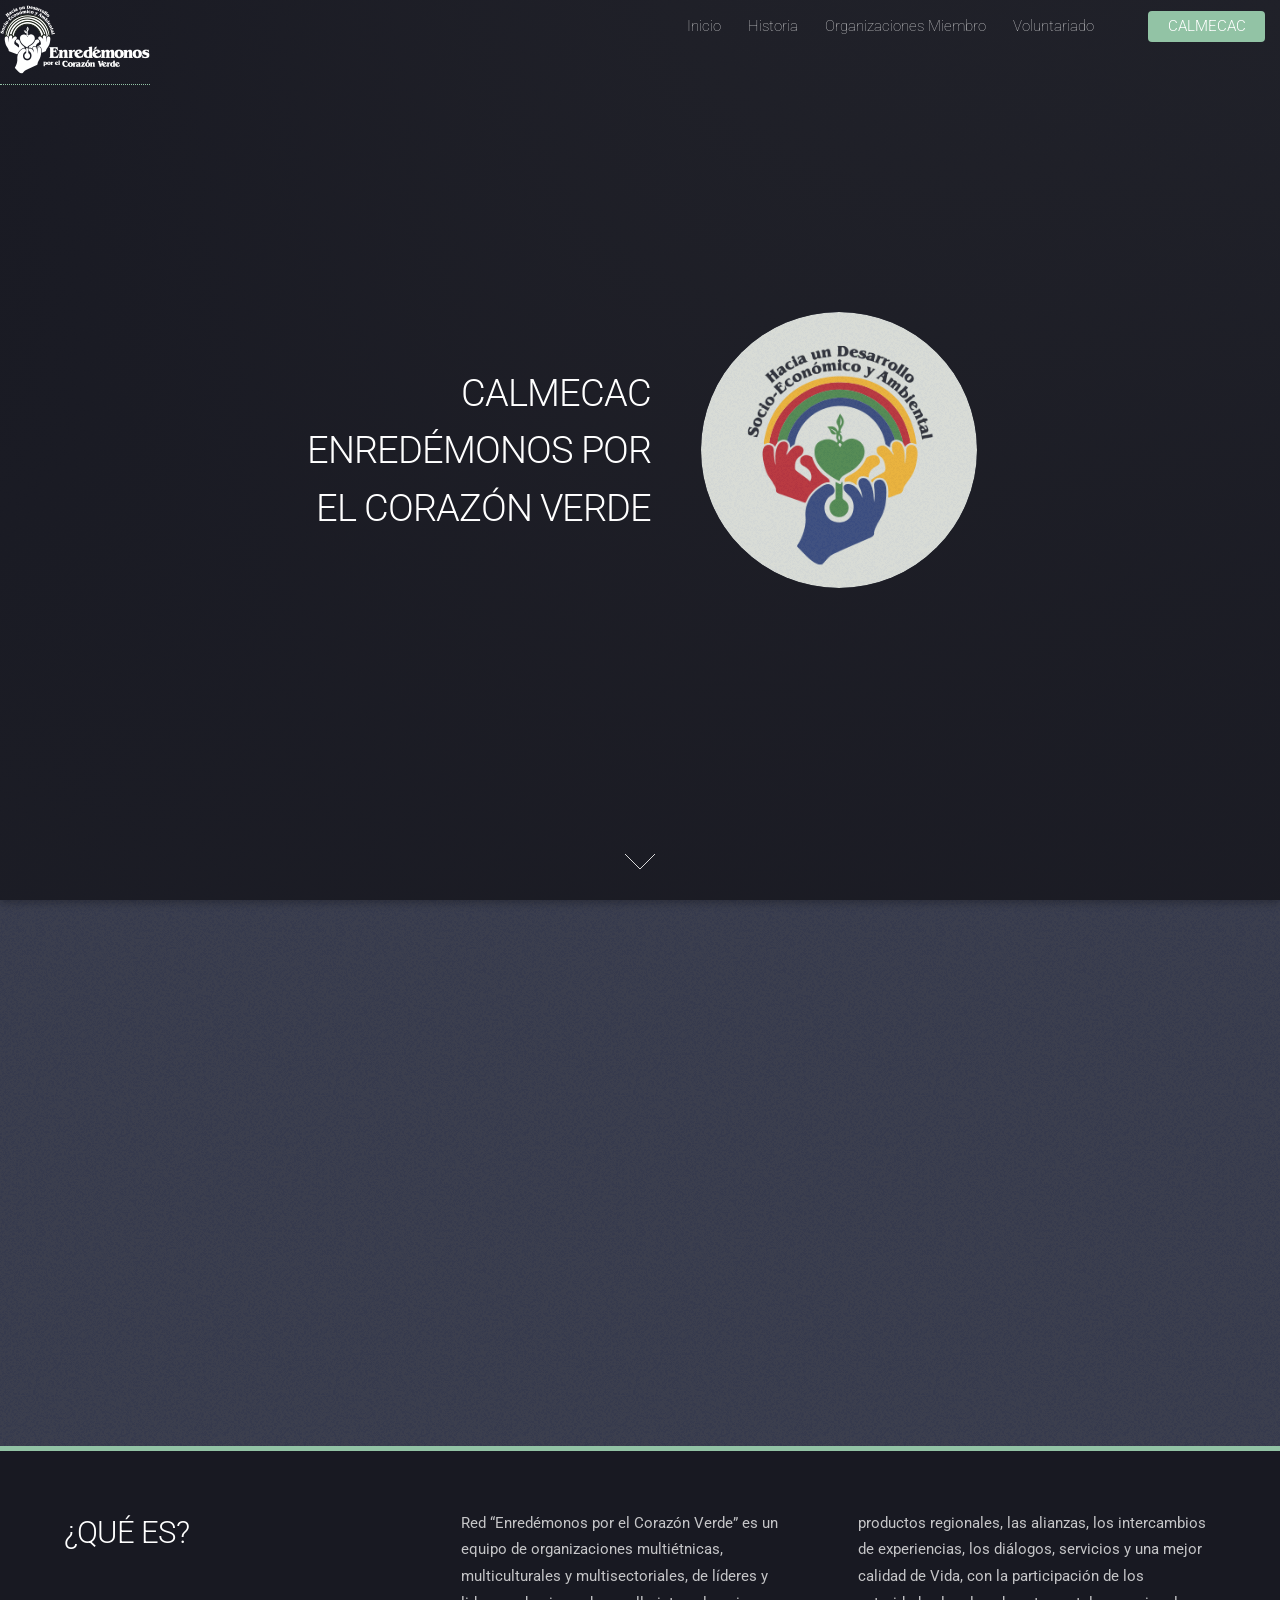
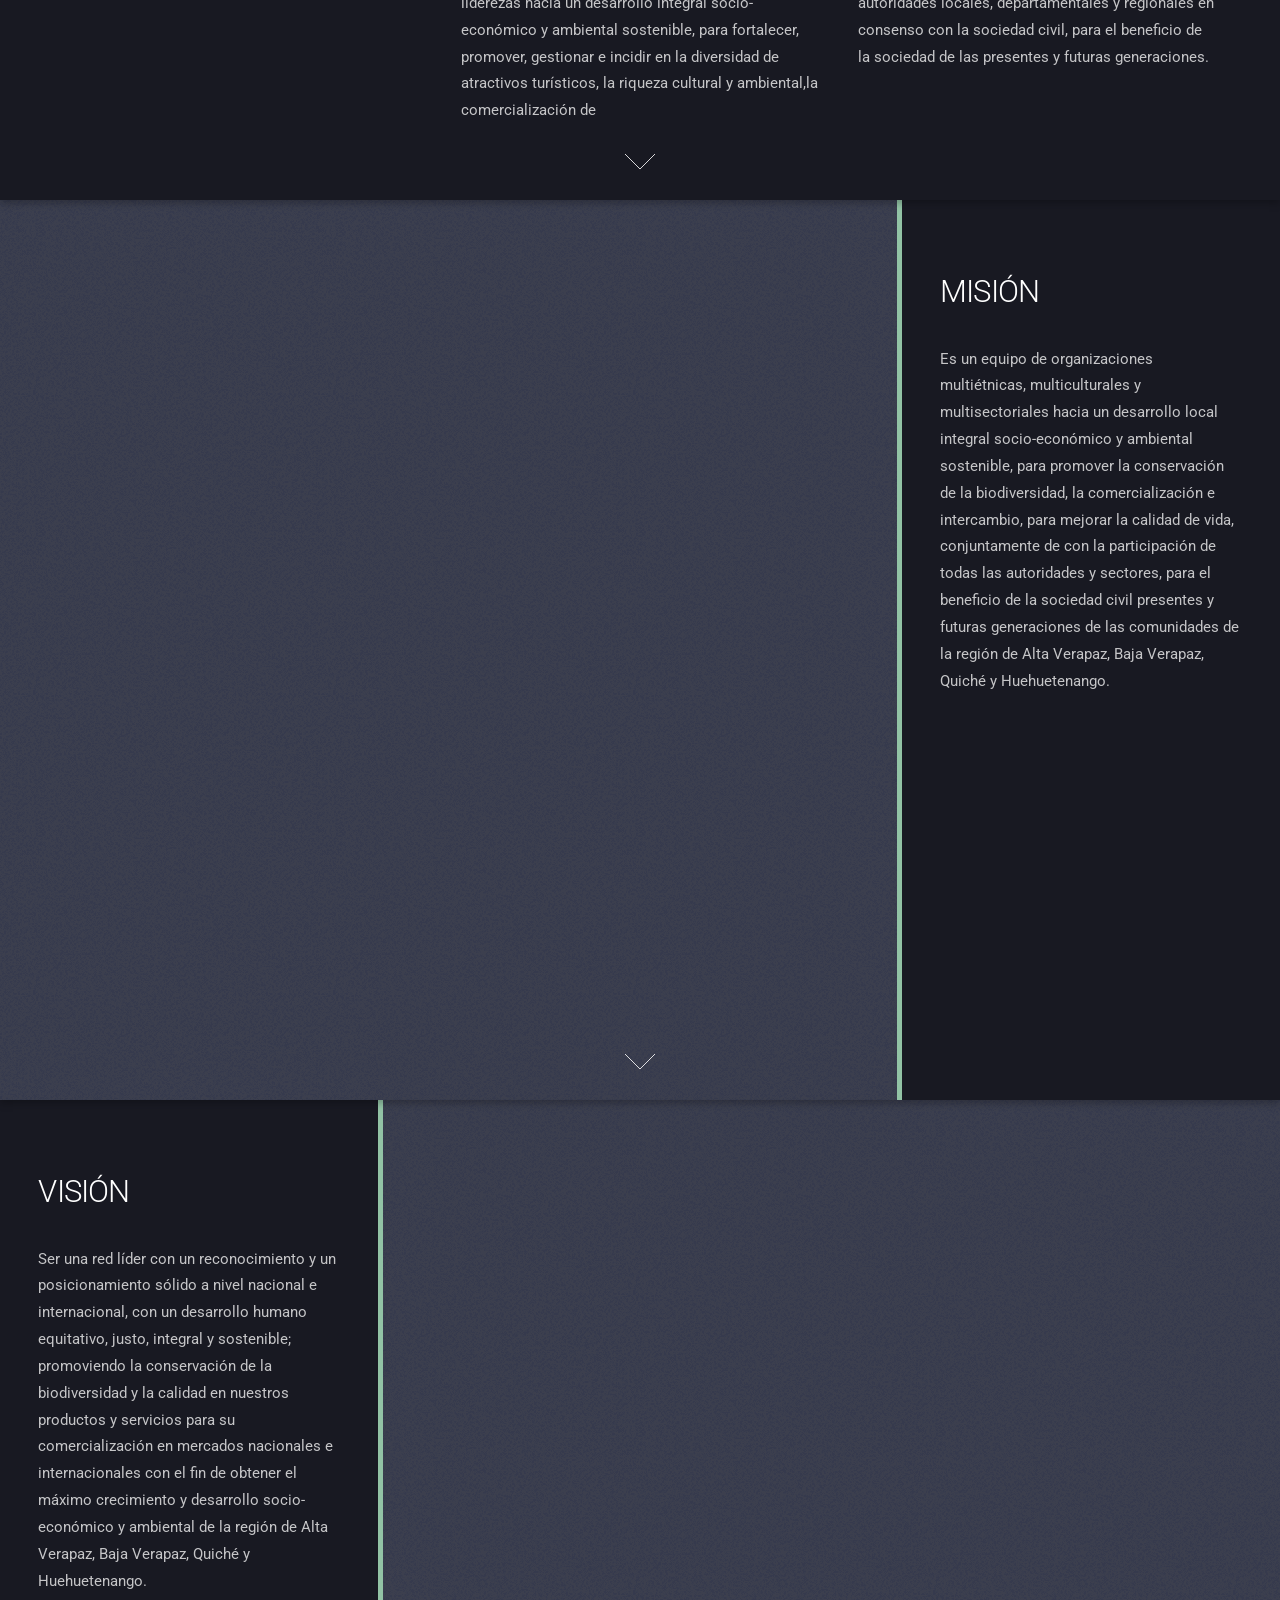
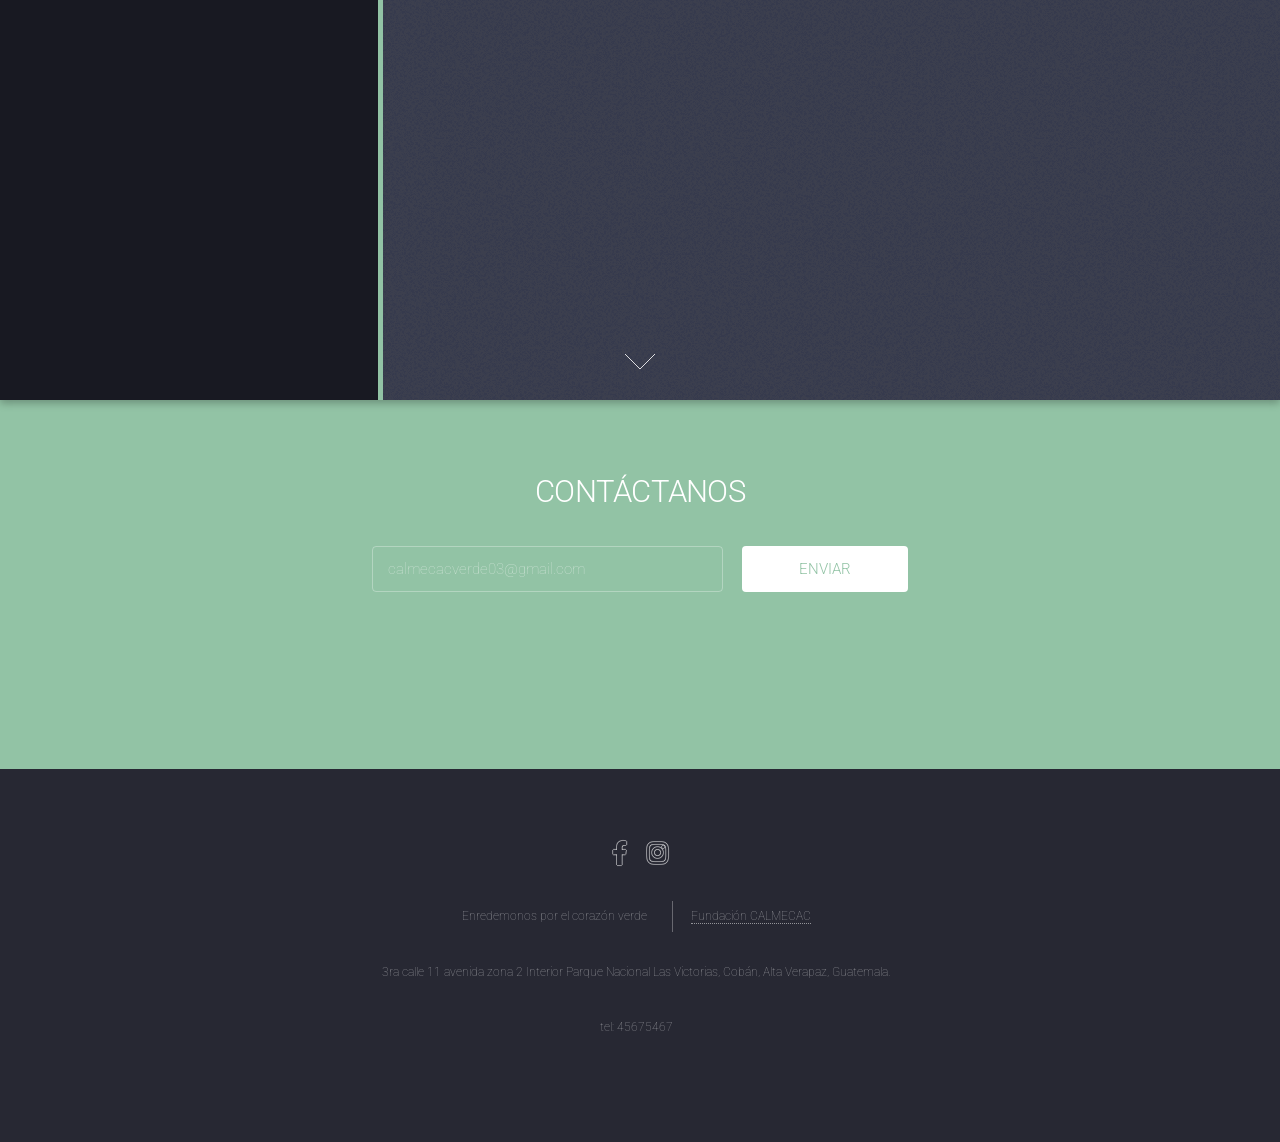
==== index.html @ 94f73d72 "Update index.html" ====
<!DOCTYPE HTML>
<!--
	Landed by HTML5 UP
	html5up.net | @ajlkn
	Free for personal and commercial use under the CCA 3.0 license (html5up.net/license)
-->
<html>
	<head>
		<title>CALMECAC corazón verde</title>
		<link rel="icon" href="images/icono.ico" type="image/x-icon">
		
		<meta charset="utf-8" />
		<meta name="viewport" content="width=device-width, initial-scale=1, user-scalable=no" />
		<link rel="stylesheet" href="assets/css/main.css" />
		<noscript><link rel="stylesheet" href="assets/css/noscript.css" /></noscript>
	</head>
	<body class="is-preload landing">
		<div id="page-wrapper">
			

			<!-- Header -->
				<header id="header">
					
					
					<a href="index.html"><img src="images/logb.png" alt="logo" /></a>
					
					<nav id="nav">
						<ul>
							<li><a href="index.html">Inicio</a></li>
									<li><a href="left-sidebar.html">Historia</a></li>
									<li><a href="no-sidebar.html">Organizaciones Miembro</a></li>
									<li><a href="right-sidebar.html">Voluntariado</a></li>
									
							<li><a href="elements.html"></a></li>
							<li><a href="https://www.fundacioncalmecac.org/" class="button primary">CALMECAC</a></li>
						</ul>
					</nav>
				</header>

			<!-- Banner -->
				<section id="banner">
					<div class="content">
						<header>
							<h2>CALMECAC</h2>
							<h2>ENREDÉMONOS POR <br />
							EL CORAZÓN VERDE </h2>
						</header>
						<span class="image"><img src="images/loguito.png" alt="" /></span>
					</div>
					<a href="#one" class="goto-next scrolly">Next</a>
				
					
					
				</section>

			<!-- One -->
				<section id="one" class="spotlight style1 bottom">
					<span class="image fit main"><img src="images/animacion 1.gif" alt="" /></span>
					<div class="content">
						<div class="container">
							<div class="row">
								<div class="col-4 col-12-medium">
									<header>
										<h2>¿QUÉ ES?</h2>
								
									</header>
								</div>
								<div class="col-4 col-12-medium">
									<p>Red “Enredémonos por el Corazón Verde” es un equipo de organizaciones multiétnicas, multiculturales y multisectoriales, de líderes y liderezas hacia un desarrollo integral socio- económico y ambiental sostenible, para fortalecer, promover, gestionar e incidir en la diversidad de atractivos turísticos, la riqueza cultural y ambiental,la comercialización de </p>
								</div>
								<div class="col-4 col-12-medium">
									<p>productos regionales, las alianzas, los intercambios de experiencias, los diálogos, servicios y una mejor calidad de Vida, con la participación de los autoridades locales, departamentales y regionales en consenso con la sociedad civil, para el beneficio de la sociedad de las presentes y futuras generaciones.</p>
								</div>
							</div>
						</div>
					</div>
					<a href="#two" class="goto-next scrolly">Next</a>
				</section>

			<!-- Two -->
				<section id="two" class="spotlight style2 right">
					<span class="image fit main"><img src="images/animacion 2.gif" alt="" /></span>
					<div class="content">
						<header>
							<h2>MISIÓN</h2>
							
						</header>
						<p>Es un equipo de organizaciones multiétnicas, multiculturales y multisectoriales hacia un desarrollo local integral socio-económico y ambiental sostenible, para promover la conservación de la biodiversidad, la comercialización e intercambio, para mejorar la calidad de vida, conjuntamente de con la participación de todas las autoridades y sectores, para el beneficio de la sociedad civil presentes y futuras generaciones de las comunidades de la región de Alta Verapaz, Baja Verapaz, Quiché y Huehuetenango.</p>
						<ul class="actions">
							
						</ul>
					</div>
					<a href="#three" class="goto-next scrolly">Next</a>
				</section>

			<!-- Three -->
				<section id="three" class="spotlight style3 left">
					<span class="image fit main bottom"><img src="images/animacion 3.gif" alt="" /></span>
					<div class="content">
						<header>
							<h2>VISIÓN</h2>
							
						</header>
						<p>Ser una red líder con un reconocimiento y un posicionamiento sólido a nivel nacional e internacional, con un desarrollo humano equitativo, justo, integral y sostenible; promoviendo la conservación de la biodiversidad y la calidad en nuestros productos y servicios para su comercialización en mercados nacionales e internacionales con el fin de obtener el máximo crecimiento y desarrollo socio-económico y ambiental de la región de Alta Verapaz, Baja Verapaz, Quiché y Huehuetenango.</p>
						<ul class="actions">
							
						</ul>
						
					</div>
					<a href="#five" class="goto-next scrolly">Next</a>
				</section>

			<!-- Four -->
				

			<!-- Five -->
			
				<section id="five" class="wrapper style2 special fade">
					<div class="container">
						<header>
							<h2>CONTÁCTANOS</h2>
							
						</header>
						<form method="post" action="https://formspree.io/f/mblglnel" class="cta">
							<div class="row gtr-uniform gtr-50">
								<div class="col-8 col-12-xsmall"><input type="email" name="email" id="email" placeholder="calmecacverde03@gmail.com" /></div>
								<div class="col-4 col-12-xsmall"><input type="submit" value="ENVIAR" class="fit primary" /></div>
								<input type="hidden" name="_next" value="2025-tesis.github.io/com/index.html">
								<input type="hidden" name="_captcha" value="false">
							</div>
						</form>
						<a href="index.html"><img id="planta" src="images/planta.png" alt="planta">
					</div>
				</section>

			<!-- Footer -->
				<footer id="footer">
					<ul class="icons">
						
						<li><a href="https://www.facebook.com/fundacion.calmecac" class="icon brands alt fa-facebook-f"><span class="label">Facebook</span></a></li>
						
						<li><a href="https://www.instagram.com/fundacioncalmecac/" class="icon brands alt fa-instagram"><span class="label">Instagram</span></a></li>
						<ul class="copyright">
						<li>Enredemonos por el corazón verde</li><li> <a href="https://www.fundacioncalmecac.org/">Fundación CALMECAC</a></li>
						</ul>
					<ul class="copyright">
						<li>3ra calle 11 avenida zona 2 Interior Parque Nacional Las Victorias, Cobán, Alta Verapaz, Guatemala.</li>
					</ul>
		
	        	                 <ul class="copyright">
						<li>tel: 45675467</a></li>
					</ul>
				
				</footer>

		</div>

		<!-- Scripts -->
			<script src="assets/js/jquery.min.js"></script>
			<script src="assets/js/jquery.scrolly.min.js"></script>
			<script src="assets/js/jquery.dropotron.min.js"></script>
			<script src="assets/js/jquery.scrollex.min.js"></script>
			<script src="assets/js/browser.min.js"></script>
			<script src="assets/js/breakpoints.min.js"></script>
			<script src="assets/js/util.js"></script>
			<script src="assets/js/main.js"></script>

	</body>
</html>
---- assets/css/main.css ----
@import url("fontawesome-all.min.css");
@import url("https://fonts.googleapis.com/css?family=Roboto:100,300,100italic,300italic");

/*
	Landed by HTML5 UP
	html5up.net | @ajlkn
	Free for personal and commercial use under the CCA 3.0 license (html5up.net/license)
*/

html, body, div, span, applet, object,
iframe, h1, h2, h3, h4, h5, h6, p, blockquote,
pre, a, abbr, acronym, address, big, cite,
code, del, dfn, em, img, ins, kbd, q, s, samp,
small, strike, strong, sub, sup, tt, var, b,
u, i, center, dl, dt, dd, ol, ul, li, fieldset,
form, label, legend, table, caption, tbody,
tfoot, thead, tr, th, td, article, aside,
canvas, details, embed, figure, figcaption,
footer, header, hgroup, menu, nav, output, ruby,
section, summary, time, mark, audio, video {
	margin: 0;
	padding: 0;
	border: 0;
	font-size: 100%;
	font: inherit;
	vertical-align: baseline;}

article, aside, details, figcaption, figure,
footer, header, hgroup, menu, nav, section {
	display: block;}

body {
	line-height: 1;
}

ol, ul {
	list-style: none;
}

blockquote, q {
	quotes: none;
}

	blockquote:before, blockquote:after, q:before, q:after {
		content: '';
		content: none;
	}

#planta{
	width: 100px;
	margin-left: 1200px;
	
}


#planta:hover {filter: opacity(.5);
}

.logo {
  margin-left: 20vw;  
}


table {
	border-collapse: collapse;
	border-spacing: 0;
}

body {
	-webkit-text-size-adjust: none;
}

mark {
	background-color: transparent;
	color: inherit;
}

input::-moz-focus-inner {
	border: 0;
	padding: 0;
}

input, select, textarea {
	-moz-appearance: none;
	-webkit-appearance: none;
	-ms-appearance: none;
	appearance: none;
}

/* Basic */

	html {
		box-sizing: border-box;
	}

	*, *:before, *:after {
		box-sizing: inherit;
	}

	html, body {
		background: #1c1d26;
	}

	body.is-preload *, body.is-preload *:before, body.is-preload *:after {
		-moz-animation: none !important;
		-webkit-animation: none !important;
		-ms-animation: none !important;
		animation: none !important;
		-moz-transition: none !important;
		-webkit-transition: none !important;
		-ms-transition: none !important;
		transition: none !important;
	}

	body, input, select, textarea {
		color: rgba(255, 255, 255, 0.75);
		font-family: "Roboto", Helvetica, sans-serif;
		font-size: 15pt;
		font-weight: 100;
		line-height: 1.75em;
	}

	a {
		-moz-transition: border-color 0.2s ease-in-out, color 0.2s ease-in-out;
		-webkit-transition: border-color 0.2s ease-in-out, color 0.2s ease-in-out;
		-ms-transition: border-color 0.2s ease-in-out, color 0.2s ease-in-out;
		transition: border-color 0.2s ease-in-out, color 0.2s ease-in-out;
		border-bottom: dotted 1px;
		color: #92C3A5;
		text-decoration: none;
	}

		a:hover {
			color: #92C3A5 !important;
			border-bottom-color: transparent;
		}

	strong, b {
		color: #ffffff;
		font-weight: 300;
	}

	em, i {
		font-style: italic;
	}

	p {
		margin: 0 0 2em 0;
	}


	h1, h2, h3, h4, h5, h6 {
		color: #ffffff;
		font-weight: 300;
		line-height: 1em;
		margin: 0 0 1em 0;
	}

		h1 a, h2 a, h3 a, h4 a, h5 a, h6 a {
			color: inherit;
			border: 0;
		}

	h2 {
		font-size: 2em;
		line-height: 1.5em;
		letter-spacing: -0.025em;
	}

	h3 {
		font-size: 1.35em;
		line-height: 1.5em;
	}

	h4 {
		font-size: 1.1em;
		line-height: 1.5em;
	}

	h5 {
		font-size: 0.9em;
		line-height: 1.5em;
	}

	h6 {
		font-size: 0.7em;
		line-height: 1.5em;
	}

	sub {
		font-size: 0.8em;
		position: relative;
		top: 0.5em;
	}

        p1 {
		color: #92C3A5;
		font-weight: normal;
	}

       p {
	        font-weight: normal;
	}

	sup {
		font-size: 0.8em;
		position: relative;
		top: -0.5em;
	}

	hr {
		border: 0;
		border-bottom: solid 1px rgba(255, 255, 255, 0.3);
		margin: 3em 0;
	}

		hr.major {
			margin: 4em 0;
		}

	blockquote {
		border-left: solid 4px rgba(255, 255, 255, 0.3);
		font-style: italic;
		margin: 0 0 2em 0;
		padding: 0.5em 0 0.5em 2em;
	}

	code {
		background: rgba(255, 255, 255, 0.075);
		border-radius: 4px;
		font-family: "Courier New", monospace;
		font-size: 0.9em;
		margin: 0 0.25em;
		padding: 0.25em 0.65em;
	}

	pre {
		-webkit-overflow-scrolling: touch;
		font-family: "Courier New", monospace;
		font-size: 0.9em;
		margin: 0 0 2em 0;
	}

		pre code {
			display: block;
			line-height: 1.75em;
			padding: 1em 1.5em;
			overflow-x: auto;
		}

	.align-left {
		text-align: left;
	}

	.align-center {
		text-align: center;
	}

	.align-right {
		text-align: right;
	}

/* Loader */

	@-moz-keyframes spinner-show {
		0% {
			opacity: 0;
		}

		100% {
			opacity: 1;
		}
	}

	@-webkit-keyframes spinner-show {
		0% {
			opacity: 0;
		}

		100% {
			opacity: 1;
		}
	}

	@-ms-keyframes spinner-show {
		0% {
			opacity: 0;
		}

		100% {
			opacity: 1;
		}
	}

	@keyframes spinner-show {
		0% {
			opacity: 0;
		}

		100% {
			opacity: 1;
		}
	}

	@-moz-keyframes spinner-hide {
		0% {
			color: rgba(255, 255, 255, 0.15);
			z-index: 100001;
			-moz-transform: scale(1) rotate(0deg);
			-webkit-transform: scale(1) rotate(0deg);
			-ms-transform: scale(1) rotate(0deg);
			transform: scale(1) rotate(0deg);
		}

		99% {
			color: #1c1d26;
			z-index: 100001;
			-moz-transform: scale(0.5) rotate(360deg);
			-webkit-transform: scale(0.5) rotate(360deg);
			-ms-transform: scale(0.5) rotate(360deg);
			transform: scale(0.5) rotate(360deg);
		}

		100% {
			color: #1c1d26;
			z-index: -1;
			-moz-transform: scale(0.5) rotate(360deg);
			-webkit-transform: scale(0.5) rotate(360deg);
			-ms-transform: scale(0.5) rotate(360deg);
			transform: scale(0.5) rotate(360deg);
		}
	}

	@-webkit-keyframes spinner-hide {
		0% {
			color: rgba(255, 255, 255, 0.15);
			z-index: 100001;
			-moz-transform: scale(1) rotate(0deg);
			-webkit-transform: scale(1) rotate(0deg);
			-ms-transform: scale(1) rotate(0deg);
			transform: scale(1) rotate(0deg);
		}

		99% {
			color: #1c1d26;
			z-index: 100001;
			-moz-transform: scale(0.5) rotate(360deg);
			-webkit-transform: scale(0.5) rotate(360deg);
			-ms-transform: scale(0.5) rotate(360deg);
			transform: scale(0.5) rotate(360deg);
		}

		100% {
			color: #1c1d26;
			z-index: -1;
			-moz-transform: scale(0.5) rotate(360deg);
			-webkit-transform: scale(0.5) rotate(360deg);
			-ms-transform: scale(0.5) rotate(360deg);
			transform: scale(0.5) rotate(360deg);
		}
	}

	@-ms-keyframes spinner-hide {
		0% {
			color: rgba(255, 255, 255, 0.15);
			z-index: 100001;
			-moz-transform: scale(1) rotate(0deg);
			-webkit-transform: scale(1) rotate(0deg);
			-ms-transform: scale(1) rotate(0deg);
			transform: scale(1) rotate(0deg);
		}

		99% {
			color: #1c1d26;
			z-index: 100001;
			-moz-transform: scale(0.5) rotate(360deg);
			-webkit-transform: scale(0.5) rotate(360deg);
			-ms-transform: scale(0.5) rotate(360deg);
			transform: scale(0.5) rotate(360deg);
		}

		100% {
			color: #1c1d26;
			z-index: -1;
			-moz-transform: scale(0.5) rotate(360deg);
			-webkit-transform: scale(0.5) rotate(360deg);
			-ms-transform: scale(0.5) rotate(360deg);
			transform: scale(0.5) rotate(360deg);
		}
	}

	@keyframes spinner-hide {
		0% {
			color: rgba(255, 255, 255, 0.15);
			z-index: 100001;
			-moz-transform: scale(1) rotate(0deg);
			-webkit-transform: scale(1) rotate(0deg);
			-ms-transform: scale(1) rotate(0deg);
			transform: scale(1) rotate(0deg);
		}

		99% {
			color: #1c1d26;
			z-index: 100001;
			-moz-transform: scale(0.5) rotate(360deg);
			-webkit-transform: scale(0.5) rotate(360deg);
			-ms-transform: scale(0.5) rotate(360deg);
			transform: scale(0.5) rotate(360deg);
		}

		100% {
			color: #1c1d26;
			z-index: -1;
			-moz-transform: scale(0.5) rotate(360deg);
			-webkit-transform: scale(0.5) rotate(360deg);
			-ms-transform: scale(0.5) rotate(360deg);
			transform: scale(0.5) rotate(360deg);
		}
	}

	@-moz-keyframes spinner-rotate {
		0% {
			-moz-transform: scale(1) rotate(0deg);
			-webkit-transform: scale(1) rotate(0deg);
			-ms-transform: scale(1) rotate(0deg);
			transform: scale(1) rotate(0deg);
		}

		100% {
			-moz-transform: scale(1) rotate(360deg);
			-webkit-transform: scale(1) rotate(360deg);
			-ms-transform: scale(1) rotate(360deg);
			transform: scale(1) rotate(360deg);
		}
	}

	@-webkit-keyframes spinner-rotate {
		0% {
			-moz-transform: scale(1) rotate(0deg);
			-webkit-transform: scale(1) rotate(0deg);
			-ms-transform: scale(1) rotate(0deg);
			transform: scale(1) rotate(0deg);
		}

		100% {
			-moz-transform: scale(1) rotate(360deg);
			-webkit-transform: scale(1) rotate(360deg);
			-ms-transform: scale(1) rotate(360deg);
			transform: scale(1) rotate(360deg);
		}
	}

	@-ms-keyframes spinner-rotate {
		0% {
			-moz-transform: scale(1) rotate(0deg);
			-webkit-transform: scale(1) rotate(0deg);
			-ms-transform: scale(1) rotate(0deg);
			transform: scale(1) rotate(0deg);
		}

		100% {
			-moz-transform: scale(1) rotate(360deg);
			-webkit-transform: scale(1) rotate(360deg);
			-ms-transform: scale(1) rotate(360deg);
			transform: scale(1) rotate(360deg);
		}
	}

	@keyframes spinner-rotate {
		0% {
			-moz-transform: scale(1) rotate(0deg);
			-webkit-transform: scale(1) rotate(0deg);
			-ms-transform: scale(1) rotate(0deg);
			transform: scale(1) rotate(0deg);
		}

		100% {
			-moz-transform: scale(1) rotate(360deg);
			-webkit-transform: scale(1) rotate(360deg);
			-ms-transform: scale(1) rotate(360deg);
			transform: scale(1) rotate(360deg);
		}
	}

	@-moz-keyframes overlay-hide {
		0% {
			opacity: 1;
			z-index: 100000;
		}

		15% {
			opacity: 1;
			z-index: 100000;
		}

		99% {
			opacity: 0;
			z-index: 100000;
		}

		100% {
			opacity: 0;
			z-index: -1;
		}
	}

	@-webkit-keyframes overlay-hide {
		0% {
			opacity: 1;
			z-index: 100000;
		}

		15% {
			opacity: 1;
			z-index: 100000;
		}

		99% {
			opacity: 0;
			z-index: 100000;
		}

		100% {
			opacity: 0;
			z-index: -1;
		}
	}

	@-ms-keyframes overlay-hide {
		0% {
			opacity: 1;
			z-index: 100000;
		}

		15% {
			opacity: 1;
			z-index: 100000;
		}

		99% {
			opacity: 0;
			z-index: 100000;
		}

		100% {
			opacity: 0;
			z-index: -1;
		}
	}

	@keyframes overlay-hide {
		0% {
			opacity: 1;
			z-index: 100000;
		}

		15% {
			opacity: 1;
			z-index: 100000;
		}

		99% {
			opacity: 0;
			z-index: 100000;
		}

		100% {
			opacity: 0;
			z-index: -1;
		}
	}

	body.landing {
		text-decoration: none;
	}

		body.landing:before {
			-moz-osx-font-smoothing: grayscale;
			-webkit-font-smoothing: antialiased;
			display: inline-block;
			font-style: normal;
			font-variant: normal;
			text-rendering: auto;
			line-height: 1;
			text-transform: none !important;
			font-family: 'Font Awesome 5 Free';
			font-weight: 900;
		}

		body.landing:before {
			-moz-animation: spinner-show 1.5s 1 0.25s ease forwards, spinner-hide 0.25s ease-in-out forwards !important;
			-webkit-animation: spinner-show 1.5s 1 0.25s ease forwards, spinner-hide 0.25s ease-in-out forwards !important;
			-ms-animation: spinner-show 1.5s 1 0.25s ease forwards, spinner-hide 0.25s ease-in-out forwards !important;
			animation: spinner-show 1.5s 1 0.25s ease forwards, spinner-hide 0.25s ease-in-out forwards !important;
			-moz-transform-origin: 50% 50%;
			-webkit-transform-origin: 50% 50%;
			-ms-transform-origin: 50% 50%;
			transform-origin: 50% 50%;
			color: rgba(255, 255, 255, 0.15);
			content: '\f1ce';
			cursor: default;
			display: block;
			font-size: 2em;
			height: 2em;
			left: 50%;
			line-height: 2em;
			margin: -1em 0 0 -1em;
			opacity: 0;
			position: fixed;
			text-align: center;
			top: 50%;
			width: 2em;
			z-index: -1;
		}

		body.landing:after {
			-moz-animation: overlay-hide 1.5s ease-in forwards !important;
			-webkit-animation: overlay-hide 1.5s ease-in forwards !important;
			-ms-animation: overlay-hide 1.5s ease-in forwards !important;
			animation: overlay-hide 1.5s ease-in forwards !important;
			background: #1c1d26;
			content: '';
			display: block;
			height: 100%;
			left: 0;
			opacity: 0;
			position: fixed;
			top: 0;
			width: 100%;
			z-index: -1;
		}

		body.landing.is-preload:before {
			-moz-animation: spinner-show 1.5s 1 0.25s ease forwards, spinner-rotate 0.75s infinite linear !important;
			-webkit-animation: spinner-show 1.5s 1 0.25s ease forwards, spinner-rotate 0.75s infinite linear !important;
			-ms-animation: spinner-show 1.5s 1 0.25s ease forwards, spinner-rotate 0.75s infinite linear !important;
			animation: spinner-show 1.5s 1 0.25s ease forwards, spinner-rotate 0.75s infinite linear !important;
			z-index: 100001;
		}

		body.landing.is-preload:after {
			-moz-animation: none !important;
			-webkit-animation: none !important;
			-ms-animation: none !important;
			animation: none !important;
			opacity: 1;
			z-index: 100000;
		}

	@media (-webkit-min-device-pixel-ratio: 2) {

		body.landing:before {
			line-height: 2.025em;
		}

	}

/* Container */

	.container {
		margin: 0 auto;
		max-width: calc(100% - 4em);
		width: 70em;
	}

		.container.xsmall {
			width: 17.5em;
		}

		.container.small {
			width: 35em;
		}

		.container.medium {
			width: 52.5em;
		}

		.container.large {
			width: 87.5em;
		}

		.container.xlarge {
			width: 105em;
		}

		.container.max {
			width: 100%;
		}

		@media screen and (max-width: 1280px) {

			.container {
				width: 90%;
				max-width: 100%;
			}

		}

		@media screen and (max-width: 980px) {

			.container {
				width: 100% !important;
			}

		}

/* Row */

	.row {
		display: flex;
		flex-wrap: wrap;
		box-sizing: border-box;
		align-items: stretch;
	}

		.row > * {
			box-sizing: border-box;
		}

		.row.gtr-uniform > * > :last-child {
			margin-bottom: 0;
		}

		.row.aln-left {
			justify-content: flex-start;
		}

		.row.aln-center {
			justify-content: center;
		}

		.row.aln-right {
			justify-content: flex-end;
		}

		.row.aln-top {
			align-items: flex-start;
		}

		.row.aln-middle {
			align-items: center;
		}

		.row.aln-bottom {
			align-items: flex-end;
		}

		.row > .imp {
			order: -1;
		}

		.row > .col-1 {
			width: 8.33333%;
		}

		.row > .off-1 {
			margin-left: 8.33333%;
		}

		.row > .col-2 {
			width: 16.66667%;
		}

		.row > .off-2 {
			margin-left: 16.66667%;
		}

		.row > .col-3 {
			width: 25%;
		}

		.row > .off-3 {
			margin-left: 25%;
		}

		.row > .col-4 {
			width: 33.33333%;
		}

		.row > .off-4 {
			margin-left: 33.33333%;
		}

		.row > .col-5 {
			width: 41.66667%;
		}

		.row > .off-5 {
			margin-left: 41.66667%;
		}

		.row > .col-6 {
			width: 50%;
		}

		.row > .off-6 {
			margin-left: 50%;
		}

		.row > .col-7 {
			width: 58.33333%;
		}

		.row > .off-7 {
			margin-left: 58.33333%;
		}

		.row > .col-8 {
			width: 66.66667%;
		}

		.row > .off-8 {
			margin-left: 66.66667%;
		}

		.row > .col-9 {
			width: 75%;
		}

		.row > .off-9 {
			margin-left: 75%;
		}

		.row > .col-10 {
			width: 83.33333%;
		}

		.row > .off-10 {
			margin-left: 83.33333%;
		}

		.row > .col-11 {
			width: 91.66667%;
		}

		.row > .off-11 {
			margin-left: 91.66667%;
		}

		.row > .col-12 {
			width: 100%;
		}

		.row > .off-12 {
			margin-left: 100%;
		}

		.row.gtr-0 {
			margin-top: 0;
			margin-left: 0em;
		}

			.row.gtr-0 > * {
				padding: 0 0 0 0em;
			}

			.row.gtr-0.gtr-uniform {
				margin-top: 0em;
			}

				.row.gtr-0.gtr-uniform > * {
					padding-top: 0em;
				}

		.row.gtr-25 {
			margin-top: 0;
			margin-left: -0.625em;
		}

			.row.gtr-25 > * {
				padding: 0 0 0 0.625em;
			}

			.row.gtr-25.gtr-uniform {
				margin-top: -0.625em;
			}

				.row.gtr-25.gtr-uniform > * {
					padding-top: 0.625em;
				}

		.row.gtr-50 {
			margin-top: 0;
			margin-left: -1.25em;
		}

			.row.gtr-50 > * {
				padding: 0 0 0 1.25em;
			}

			.row.gtr-50.gtr-uniform {
				margin-top: -1.25em;
			}

				.row.gtr-50.gtr-uniform > * {
					padding-top: 1.25em;
				}

		.row {
			margin-top: 0;
			margin-left: -2.5em;
		}

			.row > * {
				padding: 0 0 0 2.5em;
			}

			.row.gtr-uniform {
				margin-top: -2.5em;
			}

				.row.gtr-uniform > * {
					padding-top: 2.5em;
				}

		.row.gtr-150 {
			margin-top: 0;
			margin-left: -3.75em;
		}

			.row.gtr-150 > * {
				padding: 0 0 0 3.75em;
			}

			.row.gtr-150.gtr-uniform {
				margin-top: -3.75em;
			}

				.row.gtr-150.gtr-uniform > * {
					padding-top: 3.75em;
				}

		.row.gtr-200 {
			margin-top: 0;
			margin-left: -5em;
		}

			.row.gtr-200 > * {
				padding: 0 0 0 5em;
			}

			.row.gtr-200.gtr-uniform {
				margin-top: -5em;
			}

				.row.gtr-200.gtr-uniform > * {
					padding-top: 5em;
				}

		@media screen and (max-width: 1680px) {

			.row {
				display: flex;
				flex-wrap: wrap;
				box-sizing: border-box;
				align-items: stretch;
			}

				.row > * {
					box-sizing: border-box;
				}

				.row.gtr-uniform > * > :last-child {
					margin-bottom: 0;
				}

				.row.aln-left {
					justify-content: flex-start;
				}

				.row.aln-center {
					justify-content: center;
				}

				.row.aln-right {
					justify-content: flex-end;
				}

				.row.aln-top {
					align-items: flex-start;
				}

				.row.aln-middle {
					align-items: center;
				}

				.row.aln-bottom {
					align-items: flex-end;
				}

				.row > .imp-xlarge {
					order: -1;
				}

				.row > .col-1-xlarge {
					width: 8.33333%;
				}

				.row > .off-1-xlarge {
					margin-left: 8.33333%;
				}

				.row > .col-2-xlarge {
					width: 16.66667%;
				}

				.row > .off-2-xlarge {
					margin-left: 16.66667%;
				}

				.row > .col-3-xlarge {
					width: 25%;
				}

				.row > .off-3-xlarge {
					margin-left: 25%;
				}

				.row > .col-4-xlarge {
					width: 33.33333%;
				}

				.row > .off-4-xlarge {
					margin-left: 33.33333%;
				}

				.row > .col-5-xlarge {
					width: 41.66667%;
				}

				.row > .off-5-xlarge {
					margin-left: 41.66667%;
				}

				.row > .col-6-xlarge {
					width: 50%;
				}

				.row > .off-6-xlarge {
					margin-left: 50%;
				}

				.row > .col-7-xlarge {
					width: 58.33333%;
				}

				.row > .off-7-xlarge {
					margin-left: 58.33333%;
				}

				.row > .col-8-xlarge {
					width: 66.66667%;
				}

				.row > .off-8-xlarge {
					margin-left: 66.66667%;
				}

				.row > .col-9-xlarge {
					width: 75%;
				}

				.row > .off-9-xlarge {
					margin-left: 75%;
				}

				.row > .col-10-xlarge {
					width: 83.33333%;
				}

				.row > .off-10-xlarge {
					margin-left: 83.33333%;
				}

				.row > .col-11-xlarge {
					width: 91.66667%;
				}

				.row > .off-11-xlarge {
					margin-left: 91.66667%;
				}

				.row > .col-12-xlarge {
					width: 100%;
				}

				.row > .off-12-xlarge {
					margin-left: 100%;
				}

				.row.gtr-0 {
					margin-top: 0;
					margin-left: 0em;
				}

					.row.gtr-0 > * {
						padding: 0 0 0 0em;
					}

					.row.gtr-0.gtr-uniform {
						margin-top: 0em;
					}

						.row.gtr-0.gtr-uniform > * {
							padding-top: 0em;
						}

				.row.gtr-25 {
					margin-top: 0;
					margin-left: -0.625em;
				}

					.row.gtr-25 > * {
						padding: 0 0 0 0.625em;
					}

					.row.gtr-25.gtr-uniform {
						margin-top: -0.625em;
					}

						.row.gtr-25.gtr-uniform > * {
							padding-top: 0.625em;
						}

				.row.gtr-50 {
					margin-top: 0;
					margin-left: -1.25em;
				}

					.row.gtr-50 > * {
						padding: 0 0 0 1.25em;
					}

					.row.gtr-50.gtr-uniform {
						margin-top: -1.25em;
					}

						.row.gtr-50.gtr-uniform > * {
							padding-top: 1.25em;
						}

				.row {
					margin-top: 0;
					margin-left: -2.5em;
				}

					.row > * {
						padding: 0 0 0 2.5em;
					}

					.row.gtr-uniform {
						margin-top: -2.5em;
					}

						.row.gtr-uniform > * {
							padding-top: 2.5em;
						}

				.row.gtr-150 {
					margin-top: 0;
					margin-left: -3.75em;
				}

					.row.gtr-150 > * {
						padding: 0 0 0 3.75em;
					}

					.row.gtr-150.gtr-uniform {
						margin-top: -3.75em;
					}

						.row.gtr-150.gtr-uniform > * {
							padding-top: 3.75em;
						}

				.row.gtr-200 {
					margin-top: 0;
					margin-left: -5em;
				}

					.row.gtr-200 > * {
						padding: 0 0 0 5em;
					}

					.row.gtr-200.gtr-uniform {
						margin-top: -5em;
					}

						.row.gtr-200.gtr-uniform > * {
							padding-top: 5em;
						}

		}

		@media screen and (max-width: 1280px) {

			.row {
				display: flex;
				flex-wrap: wrap;
				box-sizing: border-box;
				align-items: stretch;
			}

				.row > * {
					box-sizing: border-box;
				}

				.row.gtr-uniform > * > :last-child {
					margin-bottom: 0;
				}

				.row.aln-left {
					justify-content: flex-start;
				}

				.row.aln-center {
					justify-content: center;
				}

				.row.aln-right {
					justify-content: flex-end;
				}

				.row.aln-top {
					align-items: flex-start;
				}

				.row.aln-middle {
					align-items: center;
				}

				.row.aln-bottom {
					align-items: flex-end;
				}

				.row > .imp-large {
					order: -1;
				}

				.row > .col-1-large {
					width: 8.33333%;
				}

				.row > .off-1-large {
					margin-left: 8.33333%;
				}

				.row > .col-2-large {
					width: 16.66667%;
				}

				.row > .off-2-large {
					margin-left: 16.66667%;
				}

				.row > .col-3-large {
					width: 25%;
				}

				.row > .off-3-large {
					margin-left: 25%;
				}

				.row > .col-4-large {
					width: 33.33333%;
				}

				.row > .off-4-large {
					margin-left: 33.33333%;
				}

				.row > .col-5-large {
					width: 41.66667%;
				}

				.row > .off-5-large {
					margin-left: 41.66667%;
				}

				.row > .col-6-large {
					width: 50%;
				}

				.row > .off-6-large {
					margin-left: 50%;
				}

				.row > .col-7-large {
					width: 58.33333%;
				}

				.row > .off-7-large {
					margin-left: 58.33333%;
				}

				.row > .col-8-large {
					width: 66.66667%;
				}

				.row > .off-8-large {
					margin-left: 66.66667%;
				}

				.row > .col-9-large {
					width: 75%;
				}

				.row > .off-9-large {
					margin-left: 75%;
				}

				.row > .col-10-large {
					width: 83.33333%;
				}

				.row > .off-10-large {
					margin-left: 83.33333%;
				}

				.row > .col-11-large {
					width: 91.66667%;
				}

				.row > .off-11-large {
					margin-left: 91.66667%;
				}

				.row > .col-12-large {
					width: 100%;
				}

				.row > .off-12-large {
					margin-left: 100%;
				}

				.row.gtr-0 {
					margin-top: 0;
					margin-left: 0em;
				}

					.row.gtr-0 > * {
						padding: 0 0 0 0em;
					}

					.row.gtr-0.gtr-uniform {
						margin-top: 0em;
					}

						.row.gtr-0.gtr-uniform > * {
							padding-top: 0em;
						}

				.row.gtr-25 {
					margin-top: 0;
					margin-left: -0.625em;
				}

					.row.gtr-25 > * {
						padding: 0 0 0 0.625em;
					}

					.row.gtr-25.gtr-uniform {
						margin-top: -0.625em;
					}

						.row.gtr-25.gtr-uniform > * {
							padding-top: 0.625em;
						}

				.row.gtr-50 {
					margin-top: 0;
					margin-left: -1.25em;
				}

					.row.gtr-50 > * {
						padding: 0 0 0 1.25em;
					}

					.row.gtr-50.gtr-uniform {
						margin-top: -1.25em;
					}

						.row.gtr-50.gtr-uniform > * {
							padding-top: 1.25em;
						}

				.row {
					margin-top: 0;
					margin-left: -2.5em;
				}

					.row > * {
						padding: 0 0 0 2.5em;
					}

					.row.gtr-uniform {
						margin-top: -2.5em;
					}

						.row.gtr-uniform > * {
							padding-top: 2.5em;
						}

				.row.gtr-150 {
					margin-top: 0;
					margin-left: -3.75em;
				}

					.row.gtr-150 > * {
						padding: 0 0 0 3.75em;
					}

					.row.gtr-150.gtr-uniform {
						margin-top: -3.75em;
					}

						.row.gtr-150.gtr-uniform > * {
							padding-top: 3.75em;
						}

				.row.gtr-200 {
					margin-top: 0;
					margin-left: -5em;
				}

					.row.gtr-200 > * {
						padding: 0 0 0 5em;
					}

					.row.gtr-200.gtr-uniform {
						margin-top: -5em;
					}

						.row.gtr-200.gtr-uniform > * {
							padding-top: 5em;
						}

		}

		@media screen and (max-width: 980px) {

			.row {
				display: flex;
				flex-wrap: wrap;
				box-sizing: border-box;
				align-items: stretch;
			}

				.row > * {
					box-sizing: border-box;
				}

				.row.gtr-uniform > * > :last-child {
					margin-bottom: 0;
				}

				.row.aln-left {
					justify-content: flex-start;
				}

				.row.aln-center {
					justify-content: center;
				}

				.row.aln-right {
					justify-content: flex-end;
				}

				.row.aln-top {
					align-items: flex-start;
				}

				.row.aln-middle {
					align-items: center;
				}

				.row.aln-bottom {
					align-items: flex-end;
				}

				.row > .imp-medium {
					order: -1;
				}

				.row > .col-1-medium {
					width: 8.33333%;
				}

				.row > .off-1-medium {
					margin-left: 8.33333%;
				}

				.row > .col-2-medium {
					width: 16.66667%;
				}

				.row > .off-2-medium {
					margin-left: 16.66667%;
				}

				.row > .col-3-medium {
					width: 25%;
				}

				.row > .off-3-medium {
					margin-left: 25%;
				}

				.row > .col-4-medium {
					width: 33.33333%;
				}

				.row > .off-4-medium {
					margin-left: 33.33333%;
				}

				.row > .col-5-medium {
					width: 41.66667%;
				}

				.row > .off-5-medium {
					margin-left: 41.66667%;
				}

				.row > .col-6-medium {
					width: 50%;
				}

				.row > .off-6-medium {
					margin-left: 50%;
				}

				.row > .col-7-medium {
					width: 58.33333%;
				}

				.row > .off-7-medium {
					margin-left: 58.33333%;
				}

				.row > .col-8-medium {
					width: 66.66667%;
				}

				.row > .off-8-medium {
					margin-left: 66.66667%;
				}

				.row > .col-9-medium {
					width: 75%;
				}

				.row > .off-9-medium {
					margin-left: 75%;
				}

				.row > .col-10-medium {
					width: 83.33333%;
				}

				.row > .off-10-medium {
					margin-left: 83.33333%;
				}

				.row > .col-11-medium {
					width: 91.66667%;
				}

				.row > .off-11-medium {
					margin-left: 91.66667%;
				}

				.row > .col-12-medium {
					width: 100%;
				}

				.row > .off-12-medium {
					margin-left: 100%;
				}

				.row.gtr-0 {
					margin-top: 0;
					margin-left: 0em;
				}

					.row.gtr-0 > * {
						padding: 0 0 0 0em;
					}

					.row.gtr-0.gtr-uniform {
						margin-top: 0em;
					}

						.row.gtr-0.gtr-uniform > * {
							padding-top: 0em;
						}

				.row.gtr-25 {
					margin-top: 0;
					margin-left: -0.625em;
				}

					.row.gtr-25 > * {
						padding: 0 0 0 0.625em;
					}

					.row.gtr-25.gtr-uniform {
						margin-top: -0.625em;
					}

						.row.gtr-25.gtr-uniform > * {
							padding-top: 0.625em;
						}

				.row.gtr-50 {
					margin-top: 0;
					margin-left: -1.25em;
				}

					.row.gtr-50 > * {
						padding: 0 0 0 1.25em;
					}

					.row.gtr-50.gtr-uniform {
						margin-top: -1.25em;
					}

						.row.gtr-50.gtr-uniform > * {
							padding-top: 1.25em;
						}

				.row {
					margin-top: 0;
					margin-left: -2.5em;
				}

					.row > * {
						padding: 0 0 0 2.5em;
					}

					.row.gtr-uniform {
						margin-top: -2.5em;
					}

						.row.gtr-uniform > * {
							padding-top: 2.5em;
						}

				.row.gtr-150 {
					margin-top: 0;
					margin-left: -3.75em;
				}

					.row.gtr-150 > * {
						padding: 0 0 0 3.75em;
					}

					.row.gtr-150.gtr-uniform {
						margin-top: -3.75em;
					}

						.row.gtr-150.gtr-uniform > * {
							padding-top: 3.75em;
						}

				.row.gtr-200 {
					margin-top: 0;
					margin-left: -5em;
				}

					.row.gtr-200 > * {
						padding: 0 0 0 5em;
					}

					.row.gtr-200.gtr-uniform {
						margin-top: -5em;
					}

						.row.gtr-200.gtr-uniform > * {
							padding-top: 5em;
						}

		}

		@media screen and (max-width: 736px) {

			.row {
				display: flex;
				flex-wrap: wrap;
				box-sizing: border-box;
				align-items: stretch;
			}

				.row > * {
					box-sizing: border-box;
				}

				.row.gtr-uniform > * > :last-child {
					margin-bottom: 0;
				}

				.row.aln-left {
					justify-content: flex-start;
				}

				.row.aln-center {
					justify-content: center;
				}

				.row.aln-right {
					justify-content: flex-end;
				}

				.row.aln-top {
					align-items: flex-start;
				}

				.row.aln-middle {
					align-items: center;
				}

				.row.aln-bottom {
					align-items: flex-end;
				}

				.row > .imp-small {
					order: -1;
				}

				.row > .col-1-small {
					width: 8.33333%;
				}

				.row > .off-1-small {
					margin-left: 8.33333%;
				}

				.row > .col-2-small {
					width: 16.66667%;
				}

				.row > .off-2-small {
					margin-left: 16.66667%;
				}

				.row > .col-3-small {
					width: 25%;
				}

				.row > .off-3-small {
					margin-left: 25%;
				}

				.row > .col-4-small {
					width: 33.33333%;
				}

				.row > .off-4-small {
					margin-left: 33.33333%;
				}

				.row > .col-5-small {
					width: 41.66667%;
				}

				.row > .off-5-small {
					margin-left: 41.66667%;
				}

				.row > .col-6-small {
					width: 50%;
				}

				.row > .off-6-small {
					margin-left: 50%;
				}

				.row > .col-7-small {
					width: 58.33333%;
				}

				.row > .off-7-small {
					margin-left: 58.33333%;
				}

				.row > .col-8-small {
					width: 66.66667%;
				}

				.row > .off-8-small {
					margin-left: 66.66667%;
				}

				.row > .col-9-small {
					width: 75%;
				}

				.row > .off-9-small {
					margin-left: 75%;
				}

				.row > .col-10-small {
					width: 83.33333%;
				}

				.row > .off-10-small {
					margin-left: 83.33333%;
				}

				.row > .col-11-small {
					width: 91.66667%;
				}

				.row > .off-11-small {
					margin-left: 91.66667%;
				}

				.row > .col-12-small {
					width: 100%;
				}

				.row > .off-12-small {
					margin-left: 100%;
				}

				.row.gtr-0 {
					margin-top: 0;
					margin-left: 0em;
				}

					.row.gtr-0 > * {
						padding: 0 0 0 0em;
					}

					.row.gtr-0.gtr-uniform {
						margin-top: 0em;
					}

						.row.gtr-0.gtr-uniform > * {
							padding-top: 0em;
						}

				.row.gtr-25 {
					margin-top: 0;
					margin-left: -0.625em;
				}

					.row.gtr-25 > * {
						padding: 0 0 0 0.625em;
					}

					.row.gtr-25.gtr-uniform {
						margin-top: -0.625em;
					}

						.row.gtr-25.gtr-uniform > * {
							padding-top: 0.625em;
						}

				.row.gtr-50 {
					margin-top: 0;
					margin-left: -1.25em;
				}

					.row.gtr-50 > * {
						padding: 0 0 0 1.25em;
					}

					.row.gtr-50.gtr-uniform {
						margin-top: -1.25em;
					}

						.row.gtr-50.gtr-uniform > * {
							padding-top: 1.25em;
						}

				.row {
					margin-top: 0;
					margin-left: -2.5em;
				}

					.row > * {
						padding: 0 0 0 2.5em;
					}

					.row.gtr-uniform {
						margin-top: -2.5em;
					}

						.row.gtr-uniform > * {
							padding-top: 2.5em;
						}

				.row.gtr-150 {
					margin-top: 0;
					margin-left: -3.75em;
				}

					.row.gtr-150 > * {
						padding: 0 0 0 3.75em;
					}

					.row.gtr-150.gtr-uniform {
						margin-top: -3.75em;
					}

						.row.gtr-150.gtr-uniform > * {
							padding-top: 3.75em;
						}

				.row.gtr-200 {
					margin-top: 0;
					margin-left: -5em;
				}

					.row.gtr-200 > * {
						padding: 0 0 0 5em;
					}

					.row.gtr-200.gtr-uniform {
						margin-top: -5em;
					}

						.row.gtr-200.gtr-uniform > * {
							padding-top: 5em;
						}

		}

		@media screen and (max-width: 480px) {

			.row {
				display: flex;
				flex-wrap: wrap;
				box-sizing: border-box;
				align-items: stretch;
			}

				.row > * {
					box-sizing: border-box;
				}

				.row.gtr-uniform > * > :last-child {
					margin-bottom: 0;
				}

				.row.aln-left {
					justify-content: flex-start;
				}

				.row.aln-center {
					justify-content: center;
				}

				.row.aln-right {
					justify-content: flex-end;
				}

				.row.aln-top {
					align-items: flex-start;
				}

				.row.aln-middle {
					align-items: center;
				}

				.row.aln-bottom {
					align-items: flex-end;
				}

				.row > .imp-xsmall {
					order: -1;
				}

				.row > .col-1-xsmall {
					width: 8.33333%;
				}

				.row > .off-1-xsmall {
					margin-left: 8.33333%;
				}

				.row > .col-2-xsmall {
					width: 16.66667%;
				}

				.row > .off-2-xsmall {
					margin-left: 16.66667%;
				}

				.row > .col-3-xsmall {
					width: 25%;
				}

				.row > .off-3-xsmall {
					margin-left: 25%;
				}

				.row > .col-4-xsmall {
					width: 33.33333%;
				}

				.row > .off-4-xsmall {
					margin-left: 33.33333%;
				}

				.row > .col-5-xsmall {
					width: 41.66667%;
				}

				.row > .off-5-xsmall {
					margin-left: 41.66667%;
				}

				.row > .col-6-xsmall {
					width: 50%;
				}

				.row > .off-6-xsmall {
					margin-left: 50%;
				}

				.row > .col-7-xsmall {
					width: 58.33333%;
				}

				.row > .off-7-xsmall {
					margin-left: 58.33333%;
				}

				.row > .col-8-xsmall {
					width: 66.66667%;
				}

				.row > .off-8-xsmall {
					margin-left: 66.66667%;
				}

				.row > .col-9-xsmall {
					width: 75%;
				}

				.row > .off-9-xsmall {
					margin-left: 75%;
				}

				.row > .col-10-xsmall {
					width: 83.33333%;
				}

				.row > .off-10-xsmall {
					margin-left: 83.33333%;
				}

				.row > .col-11-xsmall {
					width: 91.66667%;
				}

				.row > .off-11-xsmall {
					margin-left: 91.66667%;
				}

				.row > .col-12-xsmall {
					width: 100%;
				}

				.row > .off-12-xsmall {
					margin-left: 100%;
				}

				.row.gtr-0 {
					margin-top: 0;
					margin-left: 0em;
				}

					.row.gtr-0 > * {
						padding: 0 0 0 0em;
					}

					.row.gtr-0.gtr-uniform {
						margin-top: 0em;
					}

						.row.gtr-0.gtr-uniform > * {
							padding-top: 0em;
						}

				.row.gtr-25 {
					margin-top: 0;
					margin-left: -0.625em;
				}

					.row.gtr-25 > * {
						padding: 0 0 0 0.625em;
					}

					.row.gtr-25.gtr-uniform {
						margin-top: -0.625em;
					}

						.row.gtr-25.gtr-uniform > * {
							padding-top: 0.625em;
						}

				.row.gtr-50 {
					margin-top: 0;
					margin-left: -1.25em;
				}

					.row.gtr-50 > * {
						padding: 0 0 0 1.25em;
					}

					.row.gtr-50.gtr-uniform {
						margin-top: -1.25em;
					}

						.row.gtr-50.gtr-uniform > * {
							padding-top: 1.25em;
						}

				.row {
					margin-top: 0;
					margin-left: -2.5em;
				}

					.row > * {
						padding: 0 0 0 2.5em;
					}

					.row.gtr-uniform {
						margin-top: -2.5em;
					}

						.row.gtr-uniform > * {
							padding-top: 2.5em;
						}

				.row.gtr-150 {
					margin-top: 0;
					margin-left: -3.75em;
				}

					.row.gtr-150 > * {
						padding: 0 0 0 3.75em;
					}

					.row.gtr-150.gtr-uniform {
						margin-top: -3.75em;
					}

						.row.gtr-150.gtr-uniform > * {
							padding-top: 3.75em;
						}

				.row.gtr-200 {
					margin-top: 0;
					margin-left: -5em;
				}

					.row.gtr-200 > * {
						padding: 0 0 0 5em;
					}

					.row.gtr-200.gtr-uniform {
						margin-top: -5em;
					}

						.row.gtr-200.gtr-uniform > * {
							padding-top: 5em;
						}

		}

/* Section/Article */

	section.special, article.special {
		text-align: center;
	}

	header p {
		color: #ffffff;
		position: relative;
		margin: 0 0 1.5em 0;
	}

	header h2 + p {
		font-size: 1.25em;
		margin-top: -1em;
		line-height: 1.75em;
	}

	header h3 + p {
		font-size: 1.1em;
		margin-top: -0.8em;
		line-height: 1.75em;
	}

	header h4 + p,
	header h5 + p,
	header h6 + p {
		font-size: 0.9em;
		margin-top: -0.6em;
		line-height: 1.5em;
	}

	header.major {
		margin: 0 0 4em 0;
		position: relative;
		text-align: center;
	}

		header.major:after {
			background: #92C3A5;
			content: '';
			display: inline-block;
			height: 0.2em;
			max-width: 20em;
			width: 75%;
		}

	footer.major {
		margin: 4em 0 0 0;
	}

/* Form */

	form {
		margin: 0 0 2em 0;
	}

		form.cta {
			max-width: 35em;
			margin-left: auto;
			margin-right: auto;
		}

	label {
		color: #ffffff;
		display: block;
		font-size: 0.9em;
		font-weight: 300;
		margin: 0 0 1em 0;
	}

	input[type="text"],
	input[type="password"],
	input[type="email"],
	select,
	textarea {
		-moz-appearance: none;
		-webkit-appearance: none;
		-ms-appearance: none;
		appearance: none;
		-moz-transition: border-color 0.2s ease-in-out;
		-webkit-transition: border-color 0.2s ease-in-out;
		-ms-transition: border-color 0.2s ease-in-out;
		transition: border-color 0.2s ease-in-out;
		background: transparent;
		border-radius: 4px;
		border: solid 1px rgba(255, 255, 255, 0.3);
		color: inherit;
		display: block;
		outline: 0;
		padding: 0 1em;
		text-decoration: none;
		width: 100%;
	}

		input[type="text"]:invalid,
		input[type="password"]:invalid,
		input[type="email"]:invalid,
		select:invalid,
		textarea:invalid {
			box-shadow: none;
		}

		input[type="text"]:focus,
		input[type="password"]:focus,
		input[type="email"]:focus,
		select:focus,
		textarea:focus {
			border-color: #e44c65;
		}

	select {
		background-image: url("data:image/svg+xml;charset=utf8,%3Csvg xmlns='http://www.w3.org/2000/svg' width='40' height='40' preserveAspectRatio='none' viewBox='0 0 40 40'%3E%3Cpath d='M9.4,12.3l10.4,10.4l10.4-10.4c0.2-0.2,0.5-0.4,0.9-0.4c0.3,0,0.6,0.1,0.9,0.4l3.3,3.3c0.2,0.2,0.4,0.5,0.4,0.9 c0,0.4-0.1,0.6-0.4,0.9L20.7,31.9c-0.2,0.2-0.5,0.4-0.9,0.4c-0.3,0-0.6-0.1-0.9-0.4L4.3,17.3c-0.2-0.2-0.4-0.5-0.4-0.9 c0-0.4,0.1-0.6,0.4-0.9l3.3-3.3c0.2-0.2,0.5-0.4,0.9-0.4S9.1,12.1,9.4,12.3z' fill='rgba(255, 255, 255, 0.3)' /%3E%3C/svg%3E");
		background-size: 1.25rem;
		background-repeat: no-repeat;
		background-position: calc(100% - 1rem) center;
		height: 3em;
		padding-right: 3em;
		text-overflow: ellipsis;
	}

		select option {
			color: #ffffff;
			background: #1c1d26;
		}

		select:focus::-ms-value {
			background-color: transparent;
		}

		select::-ms-expand {
			display: none;
		}

	input[type="text"],
	input[type="password"],
	input[type="email"],
	select {
		height: 3em;
	}

	textarea {
		padding: 0.75em 1em;
	}

	input[type="checkbox"],
	input[type="radio"] {
		-moz-appearance: none;
		-webkit-appearance: none;
		-ms-appearance: none;
		appearance: none;
		display: block;
		float: left;
		margin-right: -2em;
		opacity: 0;
		width: 1em;
		z-index: -1;
	}

		input[type="checkbox"] + label,
		input[type="radio"] + label {
			text-decoration: none;
			color: rgba(255, 255, 255, 0.75);
			cursor: pointer;
			display: inline-block;
			font-size: 1em;
			font-weight: 100;
			padding-left: 2.55em;
			padding-right: 0.75em;
			position: relative;
		}

			input[type="checkbox"] + label:before,
			input[type="radio"] + label:before {
				-moz-osx-font-smoothing: grayscale;
				-webkit-font-smoothing: antialiased;
				display: inline-block;
				font-style: normal;
				font-variant: normal;
				text-rendering: auto;
				line-height: 1;
				text-transform: none !important;
				font-family: 'Font Awesome 5 Free';
				font-weight: 900;
			}

			input[type="checkbox"] + label:before,
			input[type="radio"] + label:before {
				border-radius: 4px;
				border: solid 1px rgba(255, 255, 255, 0.3);
				content: '';
				display: inline-block;
				font-size: 0.8em;
				height: 2.25em;
				left: 0;
				line-height: 2.25em;
				position: absolute;
				text-align: center;
				top: 0;
				width: 2.25em;
			}

		input[type="checkbox"]:checked + label:before,
		input[type="radio"]:checked + label:before {
			background: rgba(255, 255, 255, 0.25);
			color: #ffffff;
			content: '\f00c';
		}

		input[type="checkbox"]:focus + label:before,
		input[type="radio"]:focus + label:before {
			border-color: #92C3A5;
		}

	input[type="checkbox"] + label:before {
		border-radius: 4px;
	}

	input[type="radio"] + label:before {
		border-radius: 100%;
	}

	::-webkit-input-placeholder {
		color: rgba(255, 255, 255, 0.5) !important;
		opacity: 1.0;
	}

	:-moz-placeholder {
		color: rgba(255, 255, 255, 0.5) !important;
		opacity: 1.0;
	}

	::-moz-placeholder {
		color: rgba(255, 255, 255, 0.5) !important;
		opacity: 1.0;
	}

	:-ms-input-placeholder {
		color: rgba(255, 255, 255, 0.5) !important;
		opacity: 1.0;
	}

/* Box */

	.box {
		border-radius: 4px;
		border: solid 1px rgba(255, 255, 255, 0.3);
		margin-bottom: 2em;
		padding: 1.5em;
	}

		.box > :last-child,
		.box > :last-child > :last-child,
		.box > :last-child > :last-child > :last-child {
			margin-bottom: 0;
		}

		.box.alt {
			border: 0;
			border-radius: 0;
			padding: 0;
		}

/* Icon */

	.icon {
		text-decoration: none;
		border-bottom: none;
		position: relative;
	}

		.icon:before {
			-moz-osx-font-smoothing: grayscale;
			-webkit-font-smoothing: antialiased;
			display: inline-block;
			font-style: normal;
			font-variant: normal;
			text-rendering: auto;
			line-height: 1;
			text-transform: none !important;
			font-family: 'Font Awesome 5 Free';
			font-weight: 400;
		}

		.icon > .label {
			display: none;
		}

		.icon:before {
			line-height: inherit;
		}

		.icon.solid:before {
			font-weight: 900 !important;
		}

		.icon.brands:before {
			font-family: 'Font Awesome 5 Brands' !important;
		}

		.icon.alt {
			text-decoration: none;
		}

			.icon.alt:before {
				-moz-osx-font-smoothing: grayscale;
				-webkit-font-smoothing: antialiased;
				display: inline-block;
				font-style: normal;
				font-variant: normal;
				text-rendering: auto;
				line-height: 1;
				text-transform: none !important;
				font-family: 'Font Awesome 5 Free';
				font-weight: 400;
			}

			.icon.alt:before {
				color: #1c1d26 !important;
				text-shadow: 1px 0 0 #ffffff, -1px 0 0 #ffffff, 0 1px 0 #ffffff, 0 -1px 0 #ffffff;
			}

		.icon.major {
			background: #272833;
			border-radius: 100%;
			cursor: default;
			display: inline-block;
			height: 6em;
			line-height: 5.65em;
			margin: 0 0 2em 0;
			text-align: center;
			width: 6em;
		}

			.icon.major:before {
				font-size: 2.25em;
			}

			.icon.major.alt {
				text-decoration: none;
			}

				.icon.major.alt:before {
					-moz-osx-font-smoothing: grayscale;
					-webkit-font-smoothing: antialiased;
					display: inline-block;
					font-style: normal;
					font-variant: normal;
					text-rendering: auto;
					line-height: 1;
					text-transform: none !important;
					font-family: 'Font Awesome 5 Free';
					font-weight: 400;
				}

				.icon.major.alt:before {
					color: #272833 !important;
					text-shadow: 1px 0 0 #ffffff, -1px 0 0 #ffffff, 0 1px 0 #ffffff, 0 -1px 0 #ffffff;
				}

/* Image */

	.image {
		border-radius: 4px;
		border: 0;
		display: inline-block;
		position: relative;
		overflow: hidden;
	}

		.image:before {
			content: '';
			display: block;
			position: absolute;
			left: 0;
			top: 0;
			background-image: url("images/overlay.png");
			width: 100%;
			height: 100%;
			z-index: 1;
		}

		.image img {
			border-radius: 4px;
			display: block;
		}

		.image.left {
			float: left;
			margin: 0 1.5em 1em 0;
			top: 0.25em;
		}

		.image.right {
			float: right;
			margin: 0 0 1em 1.5em;
			top: 0.25em;
		}

		.image.left, .image.right {
			max-width: 40%;
		}

			.image.left img, .image.right img {
				width: 100%;
			}

		.image.fit {
			display: block;
			margin: 0 0 2em 0;
			width: 100%;
		}

			.image.fit img {
				width: 100%;
			}

/* List */

	ol {
		list-style: decimal;
		margin: 0 0 2em 0;
		padding-left: 1.25em;
	}

		ol li {
			padding-left: 0.25em;
		}

	ul {
		list-style: disc;
		margin: 0 0 2em 0;
		padding-left: 1em;
	}

		ul li {
			padding-left: 0.5em;
		}

		ul.alt {
			list-style: none;
			padding-left: 0;
		}

			ul.alt li {
				border-top: solid 1px rgba(255, 255, 255, 0.3);
				padding: 0.5em 0;
			}

				ul.alt li:first-child {
					border-top: 0;
					padding-top: 0;
				}

	dl {
		margin: 0 0 2em 0;
	}

/* Icons */

	ul.icons {
		cursor: default;
		list-style: none;
		padding-left: 0;
	}

		ul.icons li {
			display: inline-block;
			height: 2.5em;
			line-height: 2.5em;
			padding: 0 0.5em;
		}

			ul.icons li .icon {
				font-size: 0.8em;
			}

				ul.icons li .icon:before {
					font-size: 2em;
				}

/* Actions */

	ul.actions {
		display: -moz-flex;
		display: -webkit-flex;
		display: -ms-flex;
		display: flex;
		cursor: default;
		list-style: none;
		margin-left: -1em;
		padding-left: 0;
	}

		ul.actions li {
			padding: 0 0 0 1em;
			vertical-align: middle;
		}

		ul.actions.special {
			-moz-justify-content: center;
			-webkit-justify-content: center;
			-ms-justify-content: center;
			justify-content: center;
			width: 100%;
			margin-left: 0;
		}

			ul.actions.special li:first-child {
				padding-left: 0;
			}

		ul.actions.stacked {
			-moz-flex-direction: column;
			-webkit-flex-direction: column;
			-ms-flex-direction: column;
			flex-direction: column;
			margin-left: 0;
		}

			ul.actions.stacked li {
				padding: 1.3em 0 0 0;
			}

				ul.actions.stacked li:first-child {
					padding-top: 0;
				}

		ul.actions.fit {
			width: calc(100% + 1em);
		}

			ul.actions.fit li {
				-moz-flex-grow: 1;
				-webkit-flex-grow: 1;
				-ms-flex-grow: 1;
				flex-grow: 1;
				-moz-flex-shrink: 1;
				-webkit-flex-shrink: 1;
				-ms-flex-shrink: 1;
				flex-shrink: 1;
				width: 100%;
			}

				ul.actions.fit li > * {
					width: 100%;
				}

			ul.actions.fit.stacked {
				width: 100%;
			}

		@media screen and (max-width: 480px) {

			ul.actions:not(.fixed) {
				-moz-flex-direction: column;
				-webkit-flex-direction: column;
				-ms-flex-direction: column;
				flex-direction: column;
				margin-left: 0;
				width: 100% !important;
			}

				ul.actions:not(.fixed) li {
					-moz-flex-grow: 1;
					-webkit-flex-grow: 1;
					-ms-flex-grow: 1;
					flex-grow: 1;
					-moz-flex-shrink: 1;
					-webkit-flex-shrink: 1;
					-ms-flex-shrink: 1;
					flex-shrink: 1;
					padding: 1em 0 0 0;
					text-align: center;
					width: 100%;
				}

					ul.actions:not(.fixed) li > * {
						width: 100%;
					}

					ul.actions:not(.fixed) li:first-child {
						padding-top: 0;
					}

					ul.actions:not(.fixed) li input[type="submit"],
					ul.actions:not(.fixed) li input[type="reset"],
					ul.actions:not(.fixed) li input[type="button"],
					ul.actions:not(.fixed) li button,
					ul.actions:not(.fixed) li .button {
						width: 100%;
					}

						ul.actions:not(.fixed) li input[type="submit"].icon:before,
						ul.actions:not(.fixed) li input[type="reset"].icon:before,
						ul.actions:not(.fixed) li input[type="button"].icon:before,
						ul.actions:not(.fixed) li button.icon:before,
						ul.actions:not(.fixed) li .button.icon:before {
							margin-left: -0.5em;
						}

		}

/* Table */

	.table-wrapper {
		-webkit-overflow-scrolling: touch;
		overflow-x: auto;
	}

	table {
		margin: 0 0 2em 0;
		width: 100%;
	}

		table tbody tr {
			border: solid 1px rgba(255, 255, 255, 0.3);
			border-left: 0;
			border-right: 0;
		}

			table tbody tr:nth-child(2n + 1) {
				background-color: rgba(255, 255, 255, 0.075);
			}

		table td {
			padding: 0.75em 0.75em;
		}

		table th {
			color: #ffffff;
			font-size: 0.9em;
			font-weight: 300;
			padding: 0 0.75em 0.75em 0.75em;
			text-align: left;
		}

		table thead {
			border-bottom: solid 1px rgba(255, 255, 255, 0.3);
		}

		table tfoot {
			border-top: solid 1px rgba(255, 255, 255, 0.3);
		}

		table.alt {
			border-collapse: separate;
		}

			table.alt tbody tr td {
				border: solid 1px rgba(255, 255, 255, 0.3);
				border-left-width: 0;
				border-top-width: 0;
			}

				table.alt tbody tr td:first-child {
					border-left-width: 1px;
				}

			table.alt tbody tr:first-child td {
				border-top-width: 1px;
			}

			table.alt thead {
				border-bottom: 0;
			}

			table.alt tfoot {
				border-top: 0;
			}

/* Button */

	input[type="submit"],
	input[type="reset"],
	input[type="button"],
	.button {
		-moz-appearance: none;
		-webkit-appearance: none;
		-ms-appearance: none;
		appearance: none;
		-moz-transition: background-color 0.2s ease-in-out, color 0.2s ease-in-out, box-shadow 0.2s ease-in-out;
		-webkit-transition: background-color 0.2s ease-in-out, color 0.2s ease-in-out, box-shadow 0.2s ease-in-out;
		-ms-transition: background-color 0.2s ease-in-out, color 0.2s ease-in-out, box-shadow 0.2s ease-in-out;
		transition: background-color 0.2s ease-in-out, color 0.2s ease-in-out, box-shadow 0.2s ease-in-out;
		background-color: transparent;
		border-radius: 4px;
		border: 0;
		box-shadow: inset 0 0 0 1px rgba(255, 255, 255, 0.3);
		color: #ffffff !important;
		cursor: pointer;
		display: inline-block;
		font-weight: 300;
		height: 3em;
		line-height: 3em;
		padding: 0 2.25em;
		text-align: center;
		text-decoration: none;
		white-space: nowrap;
	}

		input[type="submit"]:hover, input[type="submit"]:active,
		input[type="reset"]:hover,
		input[type="reset"]:active,
		input[type="button"]:hover,
		input[type="button"]:active,
		.button:hover,
		.button:active {
			box-shadow: inset 0 0 0 1px #92C3A5;
			color: #92C3A5 !important;
		}

		input[type="submit"]:active,
		input[type="reset"]:active,
		input[type="button"]:active,
		.button:active {
			background-color: rgba(228, 76, 101, 0.15);
		}

		input[type="submit"].icon:before,
		input[type="reset"].icon:before,
		input[type="button"].icon:before,
		.button.icon:before {
			margin-right: 0.5em;
		}

		input[type="submit"].fit,
		input[type="reset"].fit,
		input[type="button"].fit,
		.button.fit {
			width: 100%;
		}

		input[type="submit"].small,
		input[type="reset"].small,
		input[type="button"].small,
		.button.small {
			font-size: 0.8em;
		}

		input[type="submit"].large,
		input[type="reset"].large,
		input[type="button"].large,
		.button.large {
			font-size: 1.35em;
		}

		input[type="submit"].primary,
		input[type="reset"].primary,
		input[type="button"].primary,
		.button.primary {
			background-color: #92C3A5;
			box-shadow: none;
			color: #ffffff !important;
		}

			input[type="submit"].primary:hover,
			input[type="reset"].primary:hover,
			input[type="button"].primary:hover,
			.button.primary:hover {
				background-color: #92C3A5;
			}

			input[type="submit"].primary:active,
			input[type="reset"].primary:active,
			input[type="button"].primary:active,
			.button.primary:active {
				background-color: #92C3A5;
			}

		input[type="submit"].disabled, input[type="submit"]:disabled,
		input[type="reset"].disabled,
		input[type="reset"]:disabled,
		input[type="button"].disabled,
		input[type="button"]:disabled,
		.button.disabled,
		.button:disabled {
			background-color: rgba(255, 255, 255, 0.3) !important;
			box-shadow: none !important;
			color: #ffffff !important;
			cursor: default;
			opacity: 0.25;
		}

/* Goto Next */

	.goto-next {
		border: 0;
		bottom: 0;
		display: block;
		height: 5em;
		left: 50%;
		margin: 0 0 0 -5em;
		overflow: hidden;
		position: absolute;
		text-indent: 10em;
		white-space: nowrap;
		width: 10em;
		z-index: 1;
	}

		.goto-next:before {
			background-image: url("images/arrow.svg");
			background-position: center center;
			background-repeat: no-repeat;
			background-size: contain;
			content: '';
			display: block;
			height: 1.5em;
			left: 50%;
			margin: -0.75em 0 0 -1em;
			position: absolute;
			top: 50%;
			width: 2em;
			z-index: 1;
		}

/* Spotlight */

	.spotlight {
		background-attachment: fixed;
		background-position: center center;
		background-size: cover;
		box-shadow: 0 0.25em 0.5em 0 rgba(0, 0, 0, 0.25);
		height: 100vh;
		overflow: hidden;
		position: relative;
	}

		.spotlight:nth-last-of-type(1) {
			z-index: 1;
		}

		.spotlight:nth-last-of-type(2) {
			z-index: 2;
		}

		.spotlight:nth-last-of-type(3) {
			z-index: 3;
		}

		.spotlight:nth-last-of-type(4) {
			z-index: 4;
		}

		.spotlight:nth-last-of-type(5) {
			z-index: 5;
		}

		.spotlight:nth-last-of-type(6) {
			z-index: 6;
		}

		.spotlight:nth-last-of-type(7) {
			z-index: 7;
		}

		.spotlight:nth-last-of-type(8) {
			z-index: 8;
		}

		.spotlight:nth-last-of-type(9) {
			z-index: 9;
		}

		.spotlight:nth-last-of-type(10) {
			z-index: 10;
		}

		.spotlight:nth-last-of-type(11) {
			z-index: 11;
		}

		.spotlight:nth-last-of-type(12) {
			z-index: 12;
		}

		.spotlight:nth-last-of-type(13) {
			z-index: 13;
		}

		.spotlight:nth-last-of-type(14) {
			z-index: 14;
		}

		.spotlight:nth-last-of-type(15) {
			z-index: 15;
		}

		.spotlight:nth-last-of-type(16) {
			z-index: 16;
		}

		.spotlight:nth-last-of-type(17) {
			z-index: 17;
		}

		.spotlight:nth-last-of-type(18) {
			z-index: 18;
		}

		.spotlight:nth-last-of-type(19) {
			z-index: 19;
		}

		.spotlight:nth-last-of-type(20) {
			z-index: 20;
		}

		.spotlight:before {
			background-image: url("images/overlay.png");
			content: '';
			display: block;
			height: 100%;
			left: 0;
			top: 0;
			width: 100%;
		}

		.spotlight .image.main {
			display: none;
		}

			.spotlight .image.main img {
				position: relative;
			}

		.spotlight .content {
			-moz-transform: translate(0,0);
			-webkit-transform: translate(0,0);
			-ms-transform: translate(0,0);
			transform: translate(0,0);
			-moz-transition: -moz-transform 1s ease, opacity 1s ease;
			-webkit-transition: -webkit-transform 1s ease, opacity 1s ease;
			-ms-transition: -ms-transform 1s ease, opacity 1s ease;
			transition: transform 1s ease, opacity 1s ease;
			background: rgba(23, 24, 32, 0.95);
			border-style: solid;
			opacity: 1;
			position: absolute;
		}

		.spotlight .goto-next {
			-moz-transform: translate(0,0);
			-webkit-transform: translate(0,0);
			-ms-transform: translate(0,0);
			transform: translate(0,0);
			-moz-transition: -moz-transform 0.75s ease, opacity 1s ease-in;
			-webkit-transition: -webkit-transform 0.75s ease, opacity 1s ease-in;
			-ms-transition: -ms-transform 0.75s ease, opacity 1s ease-in;
			transition: transform 0.75s ease, opacity 1s ease-in;
			-moz-transition-delay: 0.5s;
			-webkit-transition-delay: 0.5s;
			-ms-transition-delay: 0.5s;
			transition-delay: 0.5s;
			opacity: 1;
		}

		.spotlight.top .content, .spotlight.bottom .content {
			left: 0;
			padding: 5.1em 0 3.1em 0;
			width: 100%;
		}

		.spotlight.top .content {
			border-bottom-width: 0.35em;
			top: 0;
		}

		.spotlight.bottom .content {
			border-top-width: 0.35em;
			bottom: 0;
		}

		.spotlight.left .content, .spotlight.right .content {
			height: 101%;
			padding: 6em 3em;
			top: 0;
			width: 28em;
		}

		.spotlight.left .content {
			border-right-width: 0.35em;
			left: 0;
		}

		.spotlight.right .content {
			border-left-width: 0.35em;
			right: 0;
		}

		.spotlight.style1 .content {
			border-color: #92C3A5;
		}

		.spotlight.style2 .content {
			border-color: #92C3A5;
		}

		.spotlight.style3 .content {
			border-color: #92C3A5;
		}

		.spotlight.inactive .content {
			opacity: 0;
		}

		.spotlight.inactive .goto-next {
			-moz-transform: translate(0,1.5em);
			-webkit-transform: translate(0,1.5em);
			-ms-transform: translate(0,1.5em);
			transform: translate(0,1.5em);
			opacity: 0;
		}

		.spotlight.inactive.top .content {
			-moz-transform: translate(0,-5em);
			-webkit-transform: translate(0,-5em);
			-ms-transform: translate(0,-5em);
			transform: translate(0,-5em);
		}

		.spotlight.inactive.bottom .content {
			-moz-transform: translate(0,5em);
			-webkit-transform: translate(0,5em);
			-ms-transform: translate(0,5em);
			transform: translate(0,5em);
		}

		.spotlight.inactive.left .content {
			-moz-transform: translate(-5em,0);
			-webkit-transform: translate(-5em,0);
			-ms-transform: translate(-5em,0);
			transform: translate(-5em,0);
		}

		.spotlight.inactive.right .content {
			-moz-transform: translate(5em,0);
			-webkit-transform: translate(5em,0);
			-ms-transform: translate(5em,0);
			transform: translate(5em,0);
		}

	body.is-touch .spotlight {
		background-attachment: scroll;
	}

/* Wrapper */

	.wrapper {
		padding: 6em 0 4em 0;
	}

		.wrapper.style2 {
			background: #92C3A5;
		}

			.wrapper.style2 input[type="text"]:focus,
			.wrapper.style2 input[type="password"]:focus,
			.wrapper.style2 input[type="email"]:focus,
			.wrapper.style2 select:focus,
			.wrapper.style2 textarea:focus {
				border-color: rgba(255, 255, 255, 0.5);
			}

			.wrapper.style2 input[type="submit"]:hover, .wrapper.style2 input[type="submit"]:active,
			.wrapper.style2 input[type="reset"]:hover,
			.wrapper.style2 input[type="reset"]:active,
			.wrapper.style2 input[type="button"]:hover,
			.wrapper.style2 input[type="button"]:active,
			.wrapper.style2 .button:hover,
			.wrapper.style2 .button:active {
				background-color: rgba(255, 255, 255, 0.075) !important;
				box-shadow: inset 0 0 0 1px rgba(255, 255, 255, 0.5) !important;
				color: #ffffff !important;
			}

			.wrapper.style2 input[type="submit"]:active,
			.wrapper.style2 input[type="reset"]:active,
			.wrapper.style2 input[type="button"]:active,
			.wrapper.style2 .button:active {
				background-color: rgba(255, 255, 255, 0.25) !important;
			}

			.wrapper.style2 input[type="submit"].primary,
			.wrapper.style2 input[type="reset"].primary,
			.wrapper.style2 input[type="button"].primary,
			.wrapper.style2 .button.primary {
				background-color: #ffffff;
				color: #92C3A5 !important;
			}

				.wrapper.style2 input[type="submit"].primary:hover, .wrapper.style2 input[type="submit"].primary:active,
				.wrapper.style2 input[type="reset"].primary:hover,
				.wrapper.style2 input[type="reset"].primary:active,
				.wrapper.style2 input[type="button"].primary:hover,
				.wrapper.style2 input[type="button"].primary:active,
				.wrapper.style2 .button.primary:hover,
				.wrapper.style2 .button.primary:active {
					background-color: rgba(255, 255, 255, 0.075) !important;
					box-shadow: inset 0 0 0 1px rgba(255, 255, 255, 0.5) !important;
					color: #ffffff !important;
				}

				.wrapper.style2 input[type="submit"].primary:active,
				.wrapper.style2 input[type="reset"].primary:active,
				.wrapper.style2 input[type="button"].primary:active,
				.wrapper.style2 .button.primary:active {
					background-color: rgba(255, 255, 255, 0.25) !important;
				}

		.wrapper.fade-down > .container {
			-moz-transform: translate(0,0);
			-webkit-transform: translate(0,0);
			-ms-transform: translate(0,0);
			transform: translate(0,0);
			-moz-transition: -moz-transform 1s ease, opacity 1s ease;
			-webkit-transition: -webkit-transform 1s ease, opacity 1s ease;
			-ms-transition: -ms-transform 1s ease, opacity 1s ease;
			transition: transform 1s ease, opacity 1s ease;
			opacity: 1;
		}

		.wrapper.fade-down.inactive > .container {
			-moz-transform: translate(0,-1em);
			-webkit-transform: translate(0,-1em);
			-ms-transform: translate(0,-1em);
			transform: translate(0,-1em);
			opacity: 0;
		}

		.wrapper.fade-up > .container {
			-moz-transform: translate(0,0);
			-webkit-transform: translate(0,0);
			-ms-transform: translate(0,0);
			transform: translate(0,0);
			-moz-transition: -moz-transform 1s ease, opacity 1s ease;
			-webkit-transition: -webkit-transform 1s ease, opacity 1s ease;
			-ms-transition: -ms-transform 1s ease, opacity 1s ease;
			transition: transform 1s ease, opacity 1s ease;
			opacity: 1;
		}

		.wrapper.fade-up.inactive > .container {
			-moz-transform: translate(0,1em);
			-webkit-transform: translate(0,1em);
			-ms-transform: translate(0,1em);
			transform: translate(0,1em);
			opacity: 0;
		}

		.wrapper.fade > .container {
			-moz-transition: opacity 1s ease;
			-webkit-transition: opacity 1s ease;
			-ms-transition: opacity 1s ease;
			transition: opacity 1s ease;
			opacity: 1;
		}

		.wrapper.fade.inactive > .container {
			opacity: 0;
		}

/* Dropotron */

	.dropotron {
		background: rgba(39, 40, 51, 0.965);
		border-radius: 4px;
		box-shadow: 0 0.075em 0.35em 0 rgba(0, 0, 0, 0.125);
		list-style: none;
		margin-top: calc(-0.25em + 1px);
		min-width: 12em;
		padding: 0.25em 0;
	}

		.dropotron > li {
			border-top: solid 1px rgba(255, 255, 255, 0.035);
			padding: 0;
		}

			.dropotron > li a, .dropotron > li span {
				border: 0;
				color: rgba(255, 255, 255, 0.75);
				display: block;
				padding: 0.1em 1em;
				text-decoration: none;
			}

			.dropotron > li:first-child {
				border-top: 0;
			}

			.dropotron > li.active > a, .dropotron > li.active > span {
				color: #92C3A5;
			}

		.dropotron.level-0 {
			font-size: 0.8em;
			margin-top: 1em;
		}

			.dropotron.level-0:before {
				-moz-transform: rotate(45deg);
				-webkit-transform: rotate(45deg);
				-ms-transform: rotate(45deg);
				transform: rotate(45deg);
				background: #272833;
				content: '';
				display: block;
				height: 1em;
				position: absolute;
				right: 1.5em;
				top: -0.5em;
				width: 1em;
			}

	body.landing .dropotron.level-0 {
		margin-top: 0;
	}

/* Header */

	#page-wrapper {
		padding-top: 3.5em;
	}

	#header {
		background: rgba(39, 40, 51, 0.965);
		box-shadow: 0 0 0.25em 0 rgba(0, 0, 0, 0.25);
		cursor: default;
		height: 3.5em;
		left: 0;
		line-height: 3.5em;
		position: fixed;
		top: 0;
		width: 100%;
		z-index: 100;
	}

		#header h1 {
			height: inherit;
			left: 1.25em;
			line-height: inherit;
			margin: 0;
			position: absolute;
			top: 0;
		}

		#header nav {
			position: absolute;
			right: 1em;
			top: 0;
		}

			#header nav ul {
				margin: 0;
			}

				#header nav ul li {
					display: inline-block;
					margin-left: 1em;
				}

					#header nav ul li a, #header nav ul li span {
						border: 0;
						color: inherit;
						display: inline-block;
						height: inherit;
						line-height: inherit;
						outline: 0;
					}

						#header nav ul li a.button, #header nav ul li span.button {
							height: 2em;
							line-height: 2em;
							padding: 0 1.25em;
						}

						#header nav ul li a:not(.button):before, #header nav ul li span:not(.button):before {
							margin-right: 0.5em;
						}

					#header nav ul li.active > a, #header nav ul li.active > span {
						color: #92C3A5;
					}

					#header nav ul li > ul {
						display: none;
					}

	body.landing #page-wrapper {
		padding-top: 0;
	}

	body.landing #header {
		background: transparent;
		box-shadow: none;
		position: absolute;
	}

/* Banner */

	#banner {
		background-attachment: fixed;
		background-color: #272833;
		background-image: url("../../images/banner.jpg");
		background-position: center center;
		background-size: cover;
		box-shadow: 0 0.25em 0.5em 0 rgba(0, 0, 0, 0.25);
		min-height: 100vh;
		position: relative;
		text-align: center;
		z-index: 21;
	}

		#banner:before {
			content: '';
			display: inline-block;
			height: 100vh;
			vertical-align: middle;
			width: 1%;
		}

		#banner:after {
			background-image: -moz-linear-gradient(top, rgba(23, 24, 32, 0.95), rgba(23, 24, 32, 0.95)), url("images/overlay.png");;
			background-image: -webkit-linear-gradient(top, rgba(23, 24, 32, 0.95), rgba(23, 24, 32, 0.95)), url("images/overlay.png");;
			background-image: -ms-linear-gradient(top, rgba(23, 24, 32, 0.95), rgba(23, 24, 32, 0.95)), url("images/overlay.png");;
			background-image: linear-gradient(top, rgba(23, 24, 32, 0.95), rgba(23, 24, 32, 0.95)), url("images/overlay.png");;
			content: '';
			display: block;
			height: 100%;
			left: 0;
			position: absolute;
			top: 0;
			width: 100%;
		}

		#banner .content {
			display: inline-block;
			margin-right: 1%;
			max-width: 95%;
			padding: 6em;
			position: relative;
			text-align: right;
			vertical-align: middle;
			z-index: 1;
		}

			#banner .content header {
				display: inline-block;
				vertical-align: middle;
			}

				#banner .content header h2 {
					font-size: 2.5em;
					margin: 0;
				}

				#banner .content header p {
					margin: 0.5em 0 0 0;
					top: 0;
				}

			#banner .content .image {
				border-radius: 100%;
				display: inline-block;
				height: 18em;
				margin-left: 3em;
				vertical-align: middle;
				width: 18em;
			}

				#banner .content .image img {
					border-radius: 100%;
					display: block;
					width: 100%;
				}

	body.is-touch #banner {
		background-attachment: scroll;
	}

/* Footer */

	#footer {
		background: #272833;
		padding: 6em 0;
		text-align: center;
	}

		#footer .icons .icon.alt {
			text-decoration: none;
		}

			#footer .icons .icon.alt:before {
				-moz-osx-font-smoothing: grayscale;
				-webkit-font-smoothing: antialiased;
				display: inline-block;
				font-style: normal;
				font-variant: normal;
				text-rendering: auto;
				line-height: 1;
				text-transform: none !important;
				font-family: 'Font Awesome 5 Free';
				font-weight: 400;
			}

			#footer .icons .icon.alt:before {
				color: #272833 !important;
				text-shadow: 1px 0 0 rgba(255, 255, 255, 0.5), -1px 0 0 rgba(255, 255, 255, 0.5), 0 1px 0 rgba(255, 255, 255, 0.5), 0 -1px 0 rgba(255, 255, 255, 0.5);
			}

		#footer .copyright {
			color: rgba(255, 255, 255, 0.5);
			font-size: 0.8em;
			line-height: 1em;
			margin: 2em 0 0 0;
			padding: 0;
			text-align: center;
		}

			#footer .copyright li {
				border-left: solid 1px rgba(255, 255, 255, 0.3);
				display: inline-block;
				list-style: none;
				margin-left: 1.5em;
				padding-left: 1.5em;
			}

				#footer .copyright li:first-child {
					border-left: 0;
					margin-left: 0;
					padding-left: 0;
				}

				#footer .copyright li a {
					color: inherit;
				}

/* XLarge */

	@media screen and (max-width: 1680px) {

		/* Basic */

			body, input, select, textarea {
				font-size: 13pt;
			}

	}

/* Large */

	@media screen and (max-width: 1280px) {

		/* Basic */

			body, input, select, textarea {
				font-size: 11.5pt;
			}

		/* Spotlight */

			.spotlight.top .content {
				padding: 3.825em 0 1.825em 0;
			}

			.spotlight.bottom .content {
				padding: 3.825em 0 2.95em 0;
			}

			.spotlight.left .content, .spotlight.right .content {
				padding: 4.5em 2.5em;
				width: 25em;
			}

		/* Wrapper */

			.wrapper {
				padding: 4.5em 0 2.5em 0;
			}

		/* Dropotron */

			.dropotron.level-0 {
				font-size: 1em;
			}

		/* Banner */

			#banner .content {
				padding: 4.5em;
			}

		/* Footer */

			#footer {
				padding: 4.5em 0;
			}

	}

/* Medium */

	@media screen and (max-width: 980px) {

		/* Basic */

			body, input, select, textarea {
				font-size: 12pt;
			}

		/* Spotlight */

			.spotlight {
				background-attachment: scroll;
				height: auto;
			}

				.spotlight .image.main {
					display: block;
					margin: 0;
					max-height: 40vh;
					overflow: hidden;
				}

				.spotlight .content {
					background-color: #1c1d26;
					border-width: 0 !important;
					border-top-width: 0.35em !important;
					bottom: auto !important;
					left: auto !important;
					padding: 4.5em 2.5em 2.5em 2.5em !important;
					position: relative;
					right: auto !important;
					text-align: center;
					top: auto !important;
					width: 100% !important;
				}

					.spotlight .content ul.actions {
						-moz-justify-content: center;
						-webkit-justify-content: center;
						-ms-justify-content: center;
						justify-content: center;
						width: 100%;
						margin-left: 0;
					}

						.spotlight .content ul.actions li:first-child {
							padding-left: 0;
						}

				.spotlight .goto-next {
					display: none;
				}

		/* Wrapper */

			.wrapper {
				padding: 4.5em 2.5em 2.5em 2.5em;
			}

		/* Banner */

			#banner {
				background-attachment: scroll;
			}

				#banner .goto-next {
					height: 7em;
				}

				#banner .content {
					padding: 9em 0;
					text-align: center;
				}

					#banner .content header {
						display: block;
						margin: 0 0 2em 0;
						text-align: center;
					}

					#banner .content .image {
						margin: 0;
					}

		/* Footer */

			#footer {
				padding: 4.5em 0;
			}

	}

/* Small */

	#navPanel, #titleBar {
		display: none;
	}

	@media screen and (max-width: 736px) {

		/* Basic */

			html, body {
				overflow-x: hidden;
			}

			body, input, select, textarea {
				font-size: 12pt;
			}

			h2 {
				font-size: 1.5em;
			}

			h3 {
				font-size: 1.2em;
			}

			h4 {
				font-size: 1em;
			}

		/* Section/Article */

			header p br {
				display: none;
			}

			header h2 + p {
				font-size: 1em;
			}

			header h3 + p {
				font-size: 1em;
			}

			header h4 + p,
			header h5 + p,
			header h6 + p {
				font-size: 0.9em;
			}

			header.major {
				margin: 0 0 2em 0;
			}

		/* Goto Next */

			.goto-next:before {
				height: 0.8em;
				margin: -0.4em 0 0 -0.6em;
				width: 1.2em;
			}

		/* Spotlight */

			.spotlight {
				box-shadow: 0 0.125em 0.5em 0 rgba(0, 0, 0, 0.25);
			}

				.spotlight .image.main {
					max-height: 60vh;
				}

				.spotlight .content {
					border-top-width: 0.2em !important;
					padding: 3.25em 1.5em 1.25em 1.5em !important;
				}

		/* Wrapper */

			.wrapper {
				padding: 3.25em 1.5em 1.25em 1.5em;
			}

		/* Header */

			#header {
				display: none;
			}

		/* Banner */

			#banner {
				box-shadow: 0 0.125em 0.5em 0 rgba(0, 0, 0, 0.25);
				min-height: calc(100vh - 44px);
			}

				#banner:before {
					height: calc(100vh - 44px);
				}

				#banner .content {
					padding: 4.0625em 1.5em 4.875em 1.5em;
				}

					#banner .content header h2 {
						font-size: 1.5em;
					}

					#banner .content .image {
						height: 9em;
						width: 9em;
					}

		/* Nav */

			#page-wrapper {
				-moz-backface-visibility: hidden;
				-webkit-backface-visibility: hidden;
				-ms-backface-visibility: hidden;
				backface-visibility: hidden;
				-moz-transition: -moz-transform 0.5s ease;
				-webkit-transition: -webkit-transform 0.5s ease;
				-ms-transition: -ms-transform 0.5s ease;
				transition: transform 0.5s ease;
				padding-bottom: 1px;
				padding-top: 44px !important;
			}

			#titleBar {
				-moz-backface-visibility: hidden;
				-webkit-backface-visibility: hidden;
				-ms-backface-visibility: hidden;
				backface-visibility: hidden;
				-moz-transition: -moz-transform 0.5s ease;
				-webkit-transition: -webkit-transform 0.5s ease;
				-ms-transition: -ms-transform 0.5s ease;
				transition: transform 0.5s ease;
				display: block;
				height: 44px;
				left: 0;
				position: fixed;
				top: 0;
				width: 100%;
				z-index: 10001;
				background: #272833;
				box-shadow: 0 0.125em 0.125em 0 rgba(0, 0, 0, 0.125);
			}

				#titleBar .title {
					color: #ffffff;
					display: block;
					font-weight: 300;
					height: 44px;
					line-height: 44px;
					text-align: center;
				}

					#titleBar .title a {
						color: inherit;
						border: 0;
					}

				#titleBar .toggle {
					text-decoration: none;
					height: 60px;
					left: 0;
					position: absolute;
					top: 0;
					width: 90px;
					outline: 0;
					border: 0;
				}

					#titleBar .toggle:before {
						-moz-osx-font-smoothing: grayscale;
						-webkit-font-smoothing: antialiased;
						display: inline-block;
						font-style: normal;
						font-variant: normal;
						text-rendering: auto;
						line-height: 1;
						text-transform: none !important;
						font-family: 'Font Awesome 5 Free';
						font-weight: 900;
					}

					#titleBar .toggle:before {
						background: #92C3A5;
						color: rgba(255, 255, 255, 0.5);
						content: '\f0c9';
						display: block;
						font-size: 18px;
						height: 44px;
						left: 0;
						line-height: 44px;
						position: absolute;
						text-align: center;
						top: 0;
						width: 54px;
					}

			#navPanel {
				-moz-backface-visibility: hidden;
				-webkit-backface-visibility: hidden;
				-ms-backface-visibility: hidden;
				backface-visibility: hidden;
				-moz-transform: translateX(-275px);
				-webkit-transform: translateX(-275px);
				-ms-transform: translateX(-275px);
				transform: translateX(-275px);
				-moz-transition: -moz-transform 0.5s ease;
				-webkit-transition: -webkit-transform 0.5s ease;
				-ms-transition: -ms-transform 0.5s ease;
				transition: transform 0.5s ease;
				display: block;
				height: 100%;
				left: 0;
				overflow-y: auto;
				position: fixed;
				top: 0;
				width: 275px;
				z-index: 10002;
				background: #181920;
				padding: 0.75em 1.25em;
			}

				#navPanel .link {
					border: 0;
					border-top: solid 1px rgba(255, 255, 255, 0.05);
					color: rgba(255, 255, 255, 0.75);
					display: block;
					height: 3em;
					line-height: 3em;
					text-decoration: none;
				}

					#navPanel .link:hover {
						color: inherit !important;
					}

					#navPanel .link:first-child {
						border-top: 0;
					}

					#navPanel .link.depth-0 {
						color: #ffffff;
						font-weight: 300;
					}

					#navPanel .link .indent-1 {
						display: inline-block;
						width: 1.25em;
					}

					#navPanel .link .indent-2 {
						display: inline-block;
						width: 2.5em;
					}

					#navPanel .link .indent-3 {
						display: inline-block;
						width: 3.75em;
					}

					#navPanel .link .indent-4 {
						display: inline-block;
						width: 5em;
					}

					#navPanel .link .indent-5 {
						display: inline-block;
						width: 6.25em;
					}

			body.navPanel-visible #page-wrapper {
				-moz-transform: translateX(275px);
				-webkit-transform: translateX(275px);
				-ms-transform: translateX(275px);
				transform: translateX(275px);
			}

			body.navPanel-visible #titleBar {
				-moz-transform: translateX(275px);
				-webkit-transform: translateX(275px);
				-ms-transform: translateX(275px);
				transform: translateX(275px);
			}

			body.navPanel-visible #navPanel {
				-moz-transform: translateX(0);
				-webkit-transform: translateX(0);
				-ms-transform: translateX(0);
				transform: translateX(0);
			}

		/* Footer */

			#footer {
				padding: 3.25em 1.5em;
			}

	}

/* XSmall */

	@media screen and (max-width: 480px) {

		/* Basic */

			html, body {
				min-width: 320px;
			}

			body, input, select, textarea {
				font-size: 12pt;
			}

		/* Button */

			input[type="submit"],
			input[type="reset"],
			input[type="button"],
			.button {
				padding: 0;
			}

		/* Spotlight */

			.spotlight .image.main {
				max-height: 50vh;
			}

			.spotlight .content {
				padding: 3em 1.25em 1em 1.25em !important;
			}

		/* Wrapper */

			.wrapper {
				padding: 3em 1.25em 1em 1.25em;
			}

		/* Banner */

			#banner .content {
				padding: 3em 1.5625em 5.25em 1.5625em;
			}

		/* Footer */

			#footer {
				padding: 3em 1.25em;
			}

				#footer .copyright {
					line-height: inherit;
				}

					#footer .copyright li {
						border-left: 0;
						display: block;
						margin: 0;
						padding: 0;
					}

	}
---- assets/css/noscript.css ----
/*
	Landed by HTML5 UP
	html5up.net | @ajlkn
	Free for personal and commercial use under the CCA 3.0 license (html5up.net/license)
*/

/* Loader */

	body.landing.is-preload:before {
		display: none;
	}

	body.landing.is-preload:after {
		display: none;
	}
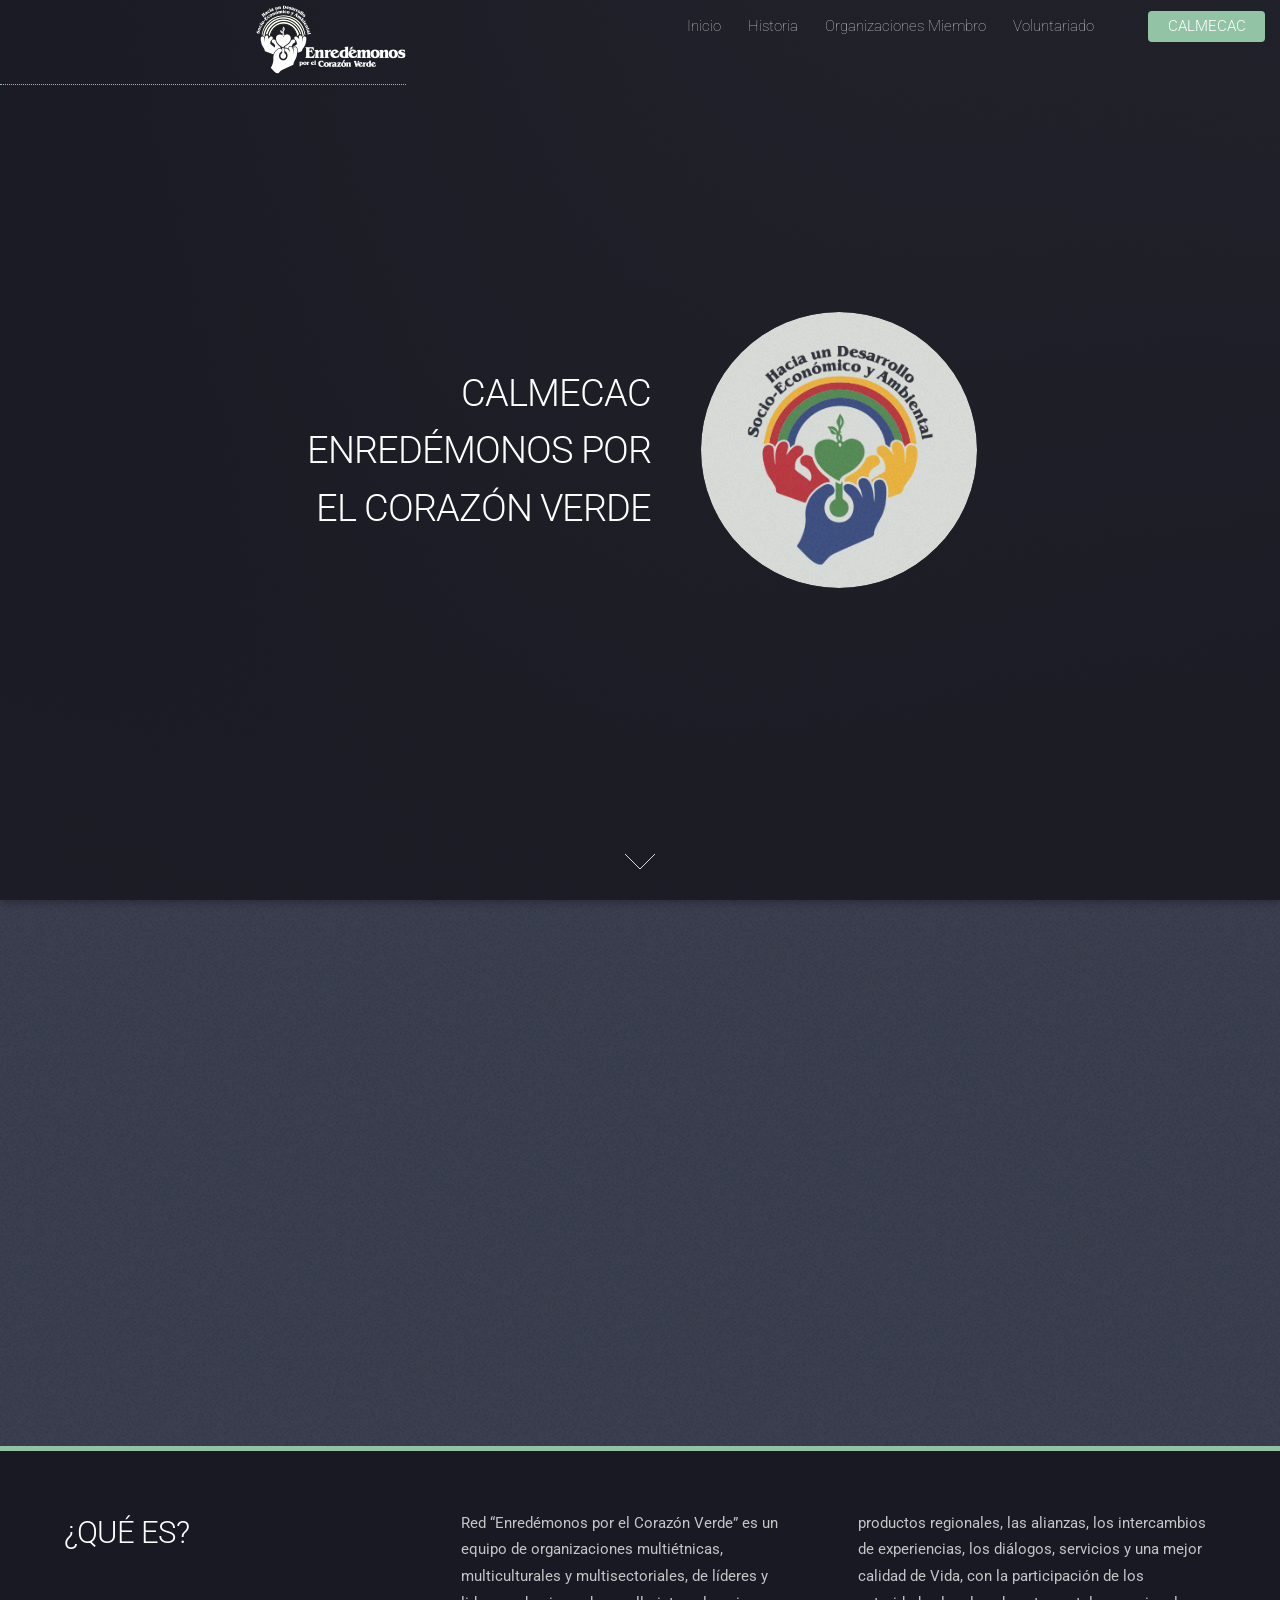
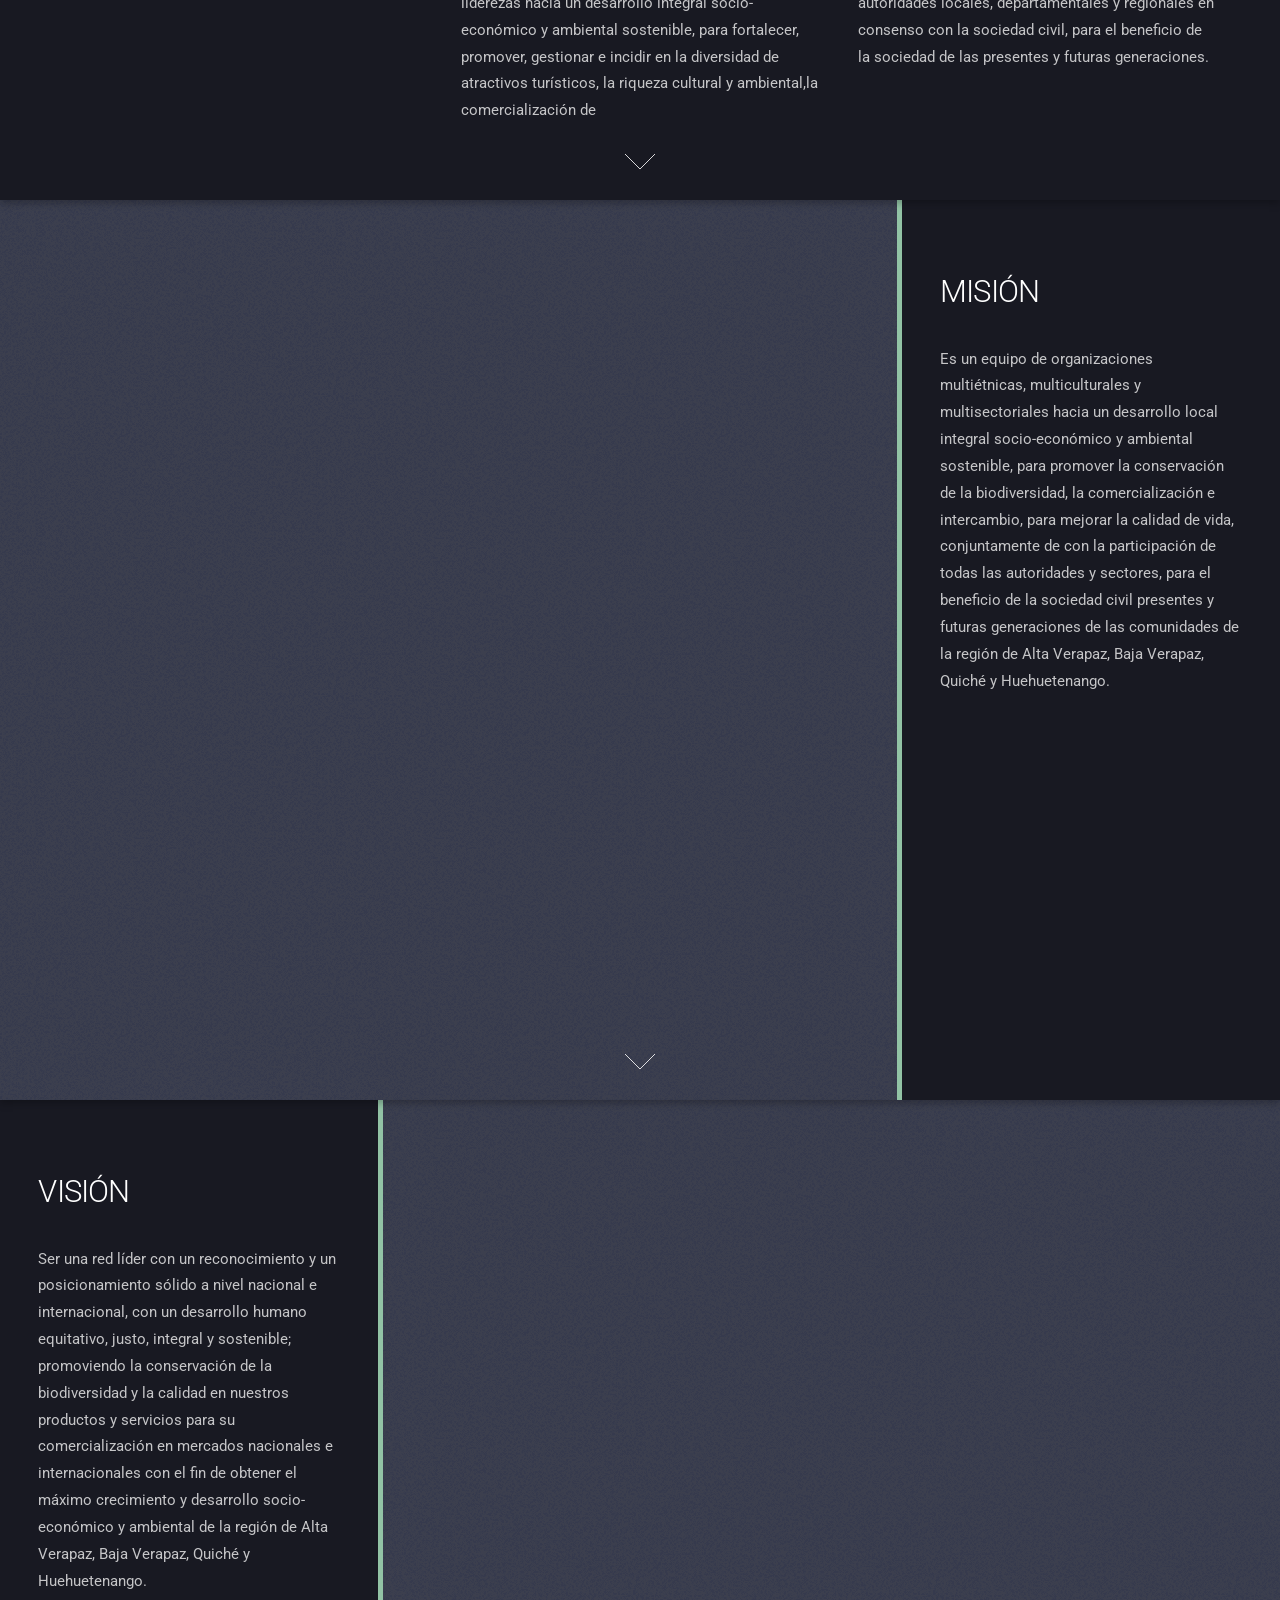
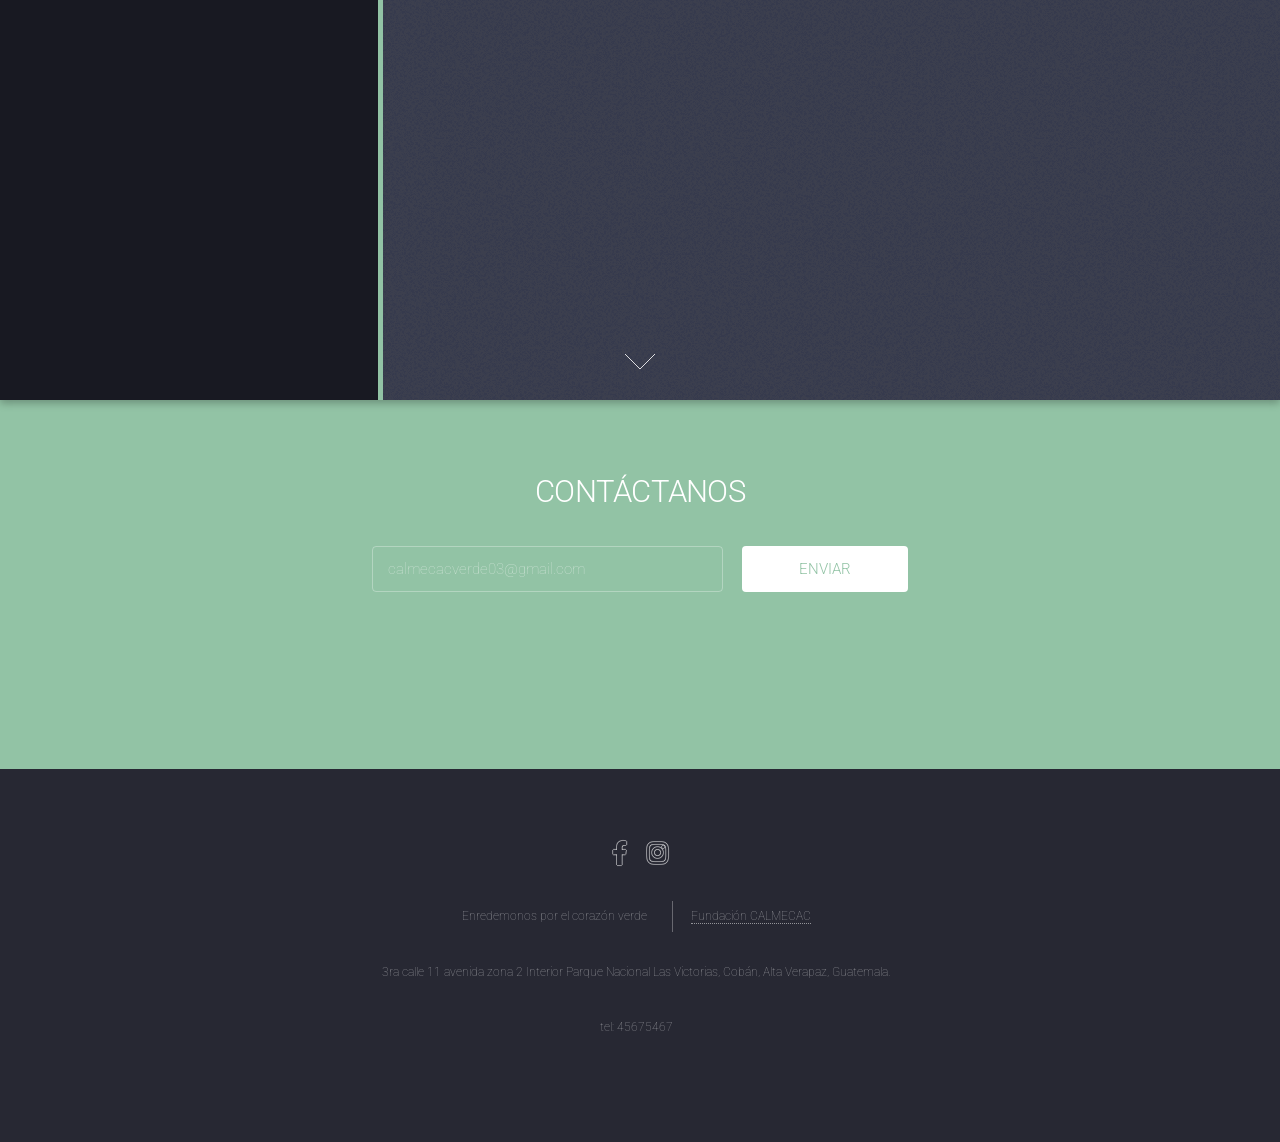
==== commit e2a2e9d8: "Update index.html" ====
--- a/index.html
+++ b/index.html
@@ -22,7 +22,7 @@
 				<header id="header">
 					
 					
-					<a href="index.html"><img src="images/logb.png" alt="logo" /></a>
+					<a href="index.html"><img src="images/logb.png" alt="logo" class="logo" /></a>
 					
 					<nav id="nav">
 						<ul>
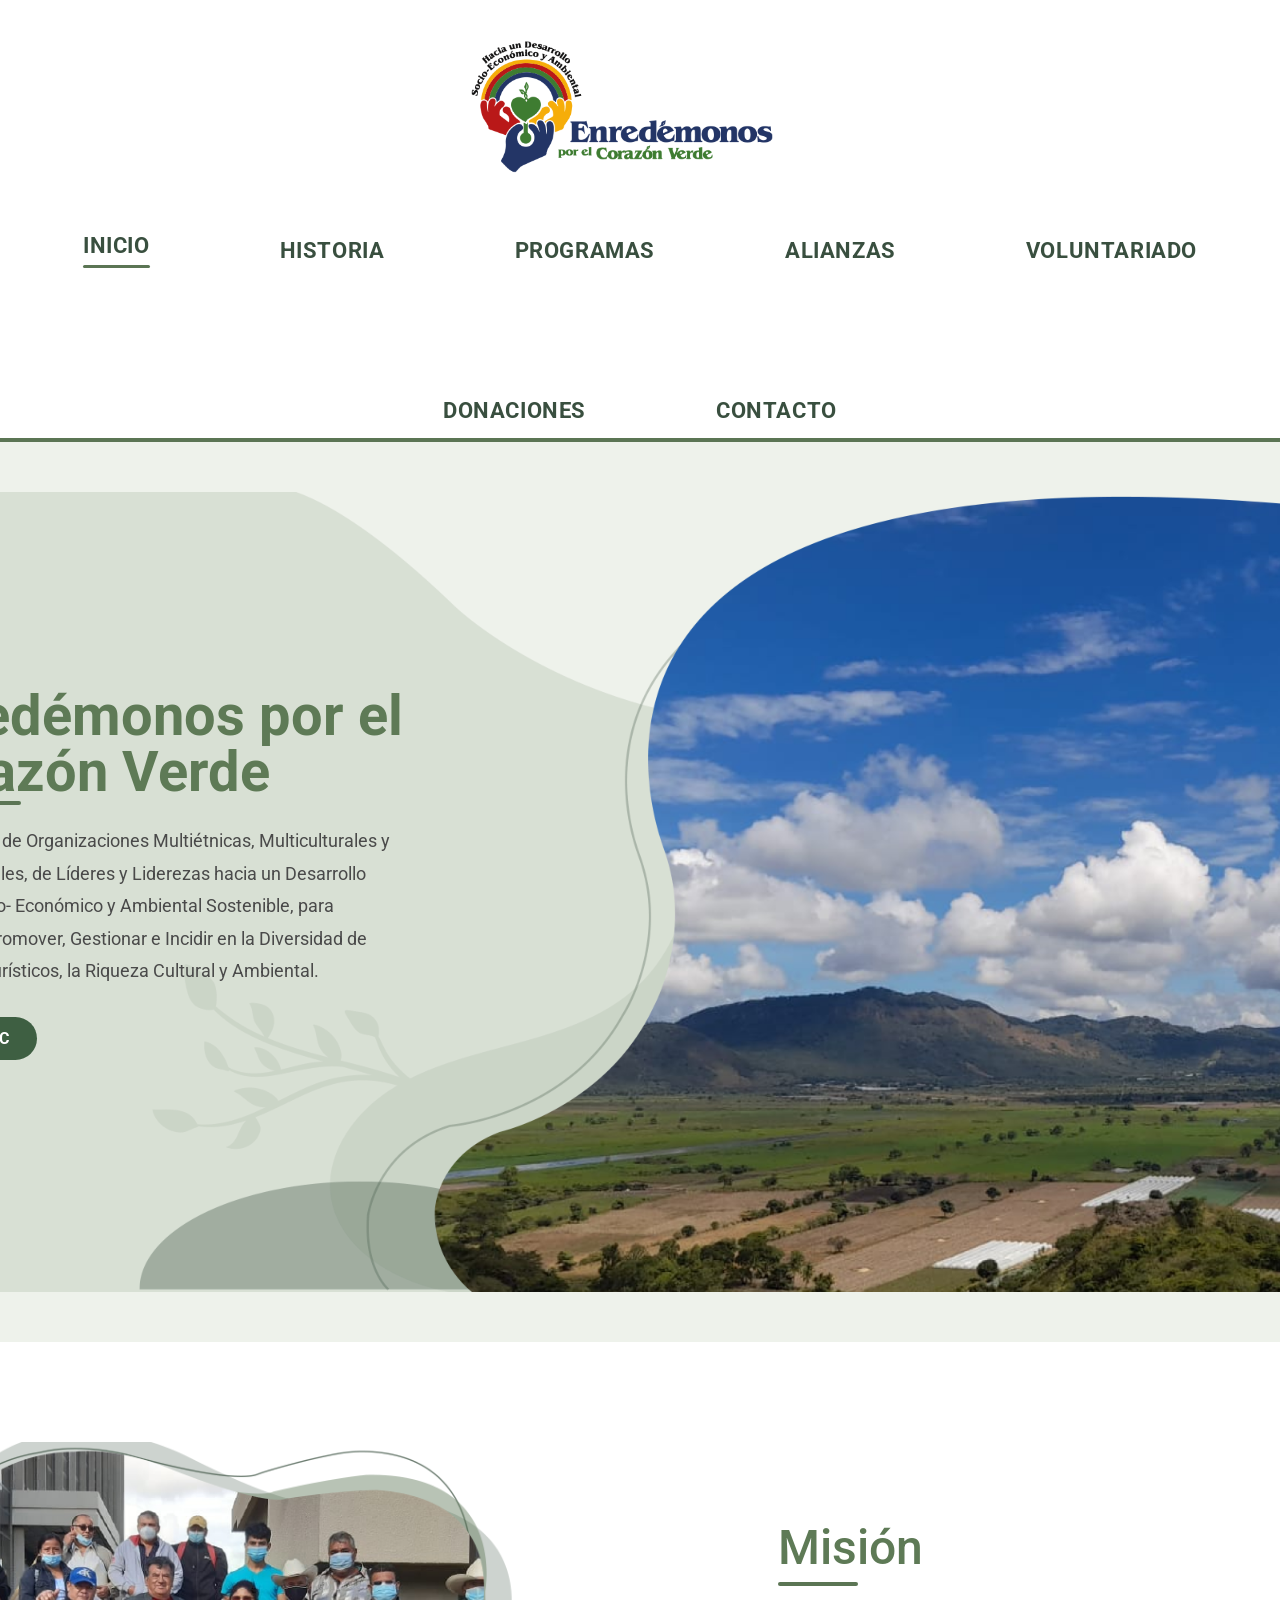
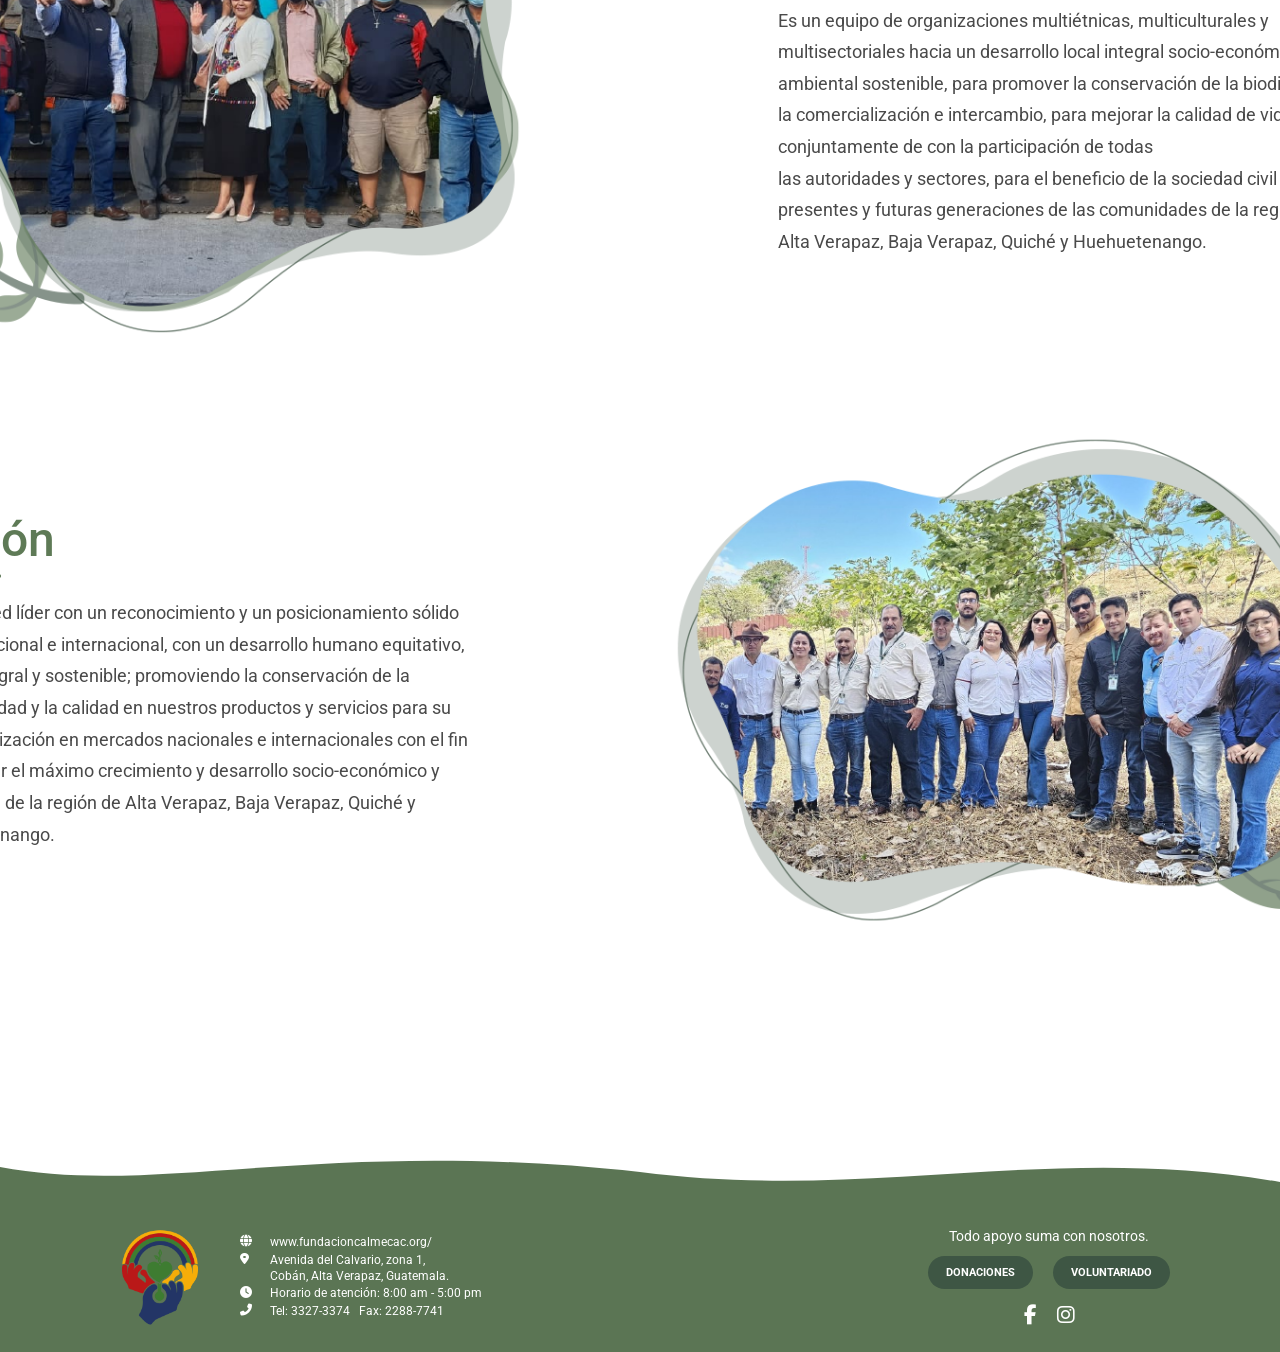
==== commit e49639f3: "Add files via upload" ====
--- a/index.html
+++ b/index.html
@@ -1,169 +1,224 @@
-<!DOCTYPE HTML>
-<!--
-	Landed by HTML5 UP
-	html5up.net | @ajlkn
-	Free for personal and commercial use under the CCA 3.0 license (html5up.net/license)
--->
+<!doctype html>
 <html>
-	<head>
-		<title>CALMECAC corazón verde</title>
-		<link rel="icon" href="images/icono.ico" type="image/x-icon">
-		
-		<meta charset="utf-8" />
-		<meta name="viewport" content="width=device-width, initial-scale=1, user-scalable=no" />
-		<link rel="stylesheet" href="assets/css/main.css" />
-		<noscript><link rel="stylesheet" href="assets/css/noscript.css" /></noscript>
-	</head>
-	<body class="is-preload landing">
-		<div id="page-wrapper">
-			
-
-			<!-- Header -->
-				<header id="header">
-					
-					
-					<a href="index.html"><img src="images/logb.png" alt="logo" class="logo" /></a>
-					
-					<nav id="nav">
-						<ul>
-							<li><a href="index.html">Inicio</a></li>
-									<li><a href="left-sidebar.html">Historia</a></li>
-									<li><a href="no-sidebar.html">Organizaciones Miembro</a></li>
-									<li><a href="right-sidebar.html">Voluntariado</a></li>
-									
-							<li><a href="elements.html"></a></li>
-							<li><a href="https://www.fundacioncalmecac.org/" class="button primary">CALMECAC</a></li>
-						</ul>
-					</nav>
-				</header>
-
-			<!-- Banner -->
-				<section id="banner">
-					<div class="content">
-						<header>
-							<h2>CALMECAC</h2>
-							<h2>ENREDÉMONOS POR <br />
-							EL CORAZÓN VERDE </h2>
-						</header>
-						<span class="image"><img src="images/loguito.png" alt="" /></span>
-					</div>
-					<a href="#one" class="goto-next scrolly">Next</a>
-				
-					
-					
-				</section>
-
-			<!-- One -->
-				<section id="one" class="spotlight style1 bottom">
-					<span class="image fit main"><img src="images/animacion 1.gif" alt="" /></span>
-					<div class="content">
-						<div class="container">
-							<div class="row">
-								<div class="col-4 col-12-medium">
-									<header>
-										<h2>¿QUÉ ES?</h2>
-								
-									</header>
-								</div>
-								<div class="col-4 col-12-medium">
-									<p>Red “Enredémonos por el Corazón Verde” es un equipo de organizaciones multiétnicas, multiculturales y multisectoriales, de líderes y liderezas hacia un desarrollo integral socio- económico y ambiental sostenible, para fortalecer, promover, gestionar e incidir en la diversidad de atractivos turísticos, la riqueza cultural y ambiental,la comercialización de </p>
-								</div>
-								<div class="col-4 col-12-medium">
-									<p>productos regionales, las alianzas, los intercambios de experiencias, los diálogos, servicios y una mejor calidad de Vida, con la participación de los autoridades locales, departamentales y regionales en consenso con la sociedad civil, para el beneficio de la sociedad de las presentes y futuras generaciones.</p>
-								</div>
-							</div>
-						</div>
-					</div>
-					<a href="#two" class="goto-next scrolly">Next</a>
-				</section>
-
-			<!-- Two -->
-				<section id="two" class="spotlight style2 right">
-					<span class="image fit main"><img src="images/animacion 2.gif" alt="" /></span>
-					<div class="content">
-						<header>
-							<h2>MISIÓN</h2>
-							
-						</header>
-						<p>Es un equipo de organizaciones multiétnicas, multiculturales y multisectoriales hacia un desarrollo local integral socio-económico y ambiental sostenible, para promover la conservación de la biodiversidad, la comercialización e intercambio, para mejorar la calidad de vida, conjuntamente de con la participación de todas las autoridades y sectores, para el beneficio de la sociedad civil presentes y futuras generaciones de las comunidades de la región de Alta Verapaz, Baja Verapaz, Quiché y Huehuetenango.</p>
-						<ul class="actions">
-							
-						</ul>
-					</div>
-					<a href="#three" class="goto-next scrolly">Next</a>
-				</section>
-
-			<!-- Three -->
-				<section id="three" class="spotlight style3 left">
-					<span class="image fit main bottom"><img src="images/animacion 3.gif" alt="" /></span>
-					<div class="content">
-						<header>
-							<h2>VISIÓN</h2>
-							
-						</header>
-						<p>Ser una red líder con un reconocimiento y un posicionamiento sólido a nivel nacional e internacional, con un desarrollo humano equitativo, justo, integral y sostenible; promoviendo la conservación de la biodiversidad y la calidad en nuestros productos y servicios para su comercialización en mercados nacionales e internacionales con el fin de obtener el máximo crecimiento y desarrollo socio-económico y ambiental de la región de Alta Verapaz, Baja Verapaz, Quiché y Huehuetenango.</p>
-						<ul class="actions">
-							
-						</ul>
-						
-					</div>
-					<a href="#five" class="goto-next scrolly">Next</a>
-				</section>
-
-			<!-- Four -->
-				
-
-			<!-- Five -->
-			
-				<section id="five" class="wrapper style2 special fade">
-					<div class="container">
-						<header>
-							<h2>CONTÁCTANOS</h2>
-							
-						</header>
-						<form method="post" action="https://formspree.io/f/mblglnel" class="cta">
-							<div class="row gtr-uniform gtr-50">
-								<div class="col-8 col-12-xsmall"><input type="email" name="email" id="email" placeholder="calmecacverde03@gmail.com" /></div>
-								<div class="col-4 col-12-xsmall"><input type="submit" value="ENVIAR" class="fit primary" /></div>
-								<input type="hidden" name="_next" value="2025-tesis.github.io/com/index.html">
-								<input type="hidden" name="_captcha" value="false">
-							</div>
-						</form>
-						<a href="index.html"><img id="planta" src="images/planta.png" alt="planta">
-					</div>
-				</section>
-
-			<!-- Footer -->
-				<footer id="footer">
-					<ul class="icons">
-						
-						<li><a href="https://www.facebook.com/fundacion.calmecac" class="icon brands alt fa-facebook-f"><span class="label">Facebook</span></a></li>
-						
-						<li><a href="https://www.instagram.com/fundacioncalmecac/" class="icon brands alt fa-instagram"><span class="label">Instagram</span></a></li>
-						<ul class="copyright">
-						<li>Enredemonos por el corazón verde</li><li> <a href="https://www.fundacioncalmecac.org/">Fundación CALMECAC</a></li>
-						</ul>
-					<ul class="copyright">
-						<li>3ra calle 11 avenida zona 2 Interior Parque Nacional Las Victorias, Cobán, Alta Verapaz, Guatemala.</li>
-					</ul>
-		
-	        	                 <ul class="copyright">
-						<li>tel: 45675467</a></li>
-					</ul>
-				
-				</footer>
-
-		</div>
-
-		<!-- Scripts -->
-			<script src="assets/js/jquery.min.js"></script>
-			<script src="assets/js/jquery.scrolly.min.js"></script>
-			<script src="assets/js/jquery.dropotron.min.js"></script>
-			<script src="assets/js/jquery.scrollex.min.js"></script>
-			<script src="assets/js/browser.min.js"></script>
-			<script src="assets/js/breakpoints.min.js"></script>
-			<script src="assets/js/util.js"></script>
-			<script src="assets/js/main.js"></script>
-
-	</body>
+<head>
+<meta charset="utf-8">
+<meta name="viewport" content="width=device-width, initial-scale=1.0">
+
+<link rel="icon" href="img/mini-logo.ico">
+	
+<link rel="preconnect" href="https://fonts.googleapis.com">
+
+<link rel="preconnect" href="https://fonts.gstatic.com" crossorigin>
+
+<link href="https://fonts.googleapis.com/css2?family=Roboto:wght@300;400;500;700&display=swap" rel="stylesheet">
+
+	<link rel="stylesheet"
+href="https://cdnjs.cloudflare.com/ajax/libs/font-awesome/6.5.2/css/all.min.css">
+	
+<title>Inicio</title>
+	
+<link rel="stylesheet" href="css/style.css">
+<link rel="stylesheet" href="css/historia.css">
+<link rel="stylesheet" href="css/programas.css">
+</head>
+
+<body>
+	
+	<header class="header">
+		
+
+    <!-- LOGO -->
+    <div class="logo">
+       <img src="img/logo.png" alt="Fundación CALMECAC">
+    </div>
+
+		<!-- Botón hamburguesa (solo visible en móvil) -->
+  <button class="menu-toggle" id="menuToggle" aria-label="Abrir menú">
+    <i class="fas fa-bars"></i>
+  </button>
+		
+    <!-- MENÚ -->
+    <nav class="menu" id="navMenu">
+
+        <a href="index.html" class="active">INICIO</a>
+        <a href="historia.html">HISTORIA</a>
+		
+        <div class="dropdown">
+   <a href="programas.html" class="dropdown-toggle">PROGRAMAS</a>
+
+    <div class="dropdown-content">
+
+        <a href="educacion ambiental.html">EDUCACIÓN AMBIENTAL</a>
+        <a href="turismo.html">TURISMO</a>
+        <a href="comercializacion.html">COMERCIALIZACIÓN DE PRODUCTOS Y SERVICIOS</a>
+
+    </div>
+
+</div>
+		
+        <a href="alianzas.html">ALIANZAS</a>
+        <a href="voluntariado.html">VOLUNTARIADO</a>
+        <a href="donaciones.html">DONACIONES</a>
+        <a href="contacto.html">CONTACTO</a>
+
+    </nav>
+
+</header>
+	
+	<section class="hero">
+    <!-- Imagen de fondo decorativa -->
+    <div class="hero-bg">
+        <img src="img/inicio1.png" alt="Red Enredémonos por el Corazón Verde">
+    </div>
+
+    <!-- Contenido de texto -->
+    <div class="hero-content">
+        <div class="hero-text">
+            <h1>Red <br>
+Enredémonos por el Corazón Verde</h1>
+
+            <p>
+                Es un Equipo de Organizaciones Multiétnicas, Multiculturales y Multisectoriales, de Líderes y Liderezas hacia un Desarrollo Integral Socio- Económico y Ambiental Sostenible, para Fortalecer, Promover, Gestionar e Incidir en la Diversidad de Atractivos Turísticos, la Riqueza Cultural y Ambiental.
+            </p>
+
+            <a href="https://www.fundacioncalmecac.org/" class="hero-btn">CALMECAC</a>
+        </div>
+    </div>
+		
+</section>
+	
+	<!-- MISIÓN Y VISIÓN -->
+<!-- MISIÓN Y VISIÓN -->
+<section class="mv-section">
+
+    <!-- MISIÓN -->
+    <div class="mv-row">
+    <img class="reveal-left" src="img/inicio2.png" alt="Misión">
+    <div class="mv-text reveal-right">
+            <h2>Misión</h2>
+            <p>
+                Es un equipo de organizaciones multiétnicas, multiculturales y multisectoriales hacia un desarrollo local integral socio-económico y ambiental sostenible, para promover la conservación de la biodiversidad, la comercialización e intercambio, para mejorar la calidad de vida, conjuntamente de con la participación de todas<br>
+ las autoridades y sectores, para el beneficio de la sociedad civil presentes y futuras generaciones de las comunidades de la región de Alta Verapaz, Baja Verapaz, Quiché y Huehuetenango.
+        </div>
+    </div>
+
+    <!-- VISIÓN -->
+    <div class="mv-row mv-row-reverse">
+
+    <img class="reveal-right" src="img/inicio3.png" alt="Visión">
+
+    <div class="mv-text reveal-left">
+            <h2>Visión</h2>
+            <p>
+                Ser una red líder con un reconocimiento y un posicionamiento sólido a nivel nacional e internacional, con un desarrollo humano equitativo, justo, integral y sostenible; promoviendo la conservación de la biodiversidad y la calidad en nuestros productos y servicios para su comercialización en mercados nacionales e internacionales con el fin de obtener el máximo crecimiento y desarrollo socio-económico y ambiental de la región de Alta Verapaz, Baja Verapaz, Quiché y Huehuetenango.
+            </p>
+        </div>
+    </div>
+
+</section>
+	
+	<svg class="footer-wave" viewBox="0 0 1440 80" preserveAspectRatio="none"
+     xmlns="http://www.w3.org/2000/svg">
+  <path fill="#FFFFFF"
+        d="M0,40 C180,10 360,70 720,35 C980,5 1180,65 1440,25 L1440,80 L0,80 Z"/>
+</svg>
+
+	<footer class="footer">
+	
+  <div class="footer-container">
+    <!-- Izquierda -->
+    <div class="footer-left">
+      <img src="img/logo footer.png" alt="Fundación CALMECAC" class="footer-logo">
+
+      <div class="footer-info">
+        <p><i class="fas fa-globe"></i> www.fundacioncalmecac.org/</p>
+        <p>
+     <i class="fas fa-map-marker-alt"></i>
+       <span>
+        Avenida del Calvario, zona 1,<br>
+        Cobán, Alta Verapaz, Guatemala.
+     </span>
+     </p>
+        <p><i class="fas fa-clock"></i> Horario de atención: 8:00 am - 5:00 pm</p>
+        <p><i class="fas fa-phone-alt"></i> Tel: 3327-3374 &nbsp; Fax: 2288-7741</p>
+      </div>
+    </div>
+
+    <!-- Derecha -->
+    <div class="footer-right">
+      <p class="footer-message">Todo apoyo suma con nosotros.</p>
+
+      <div class="footer-buttons">
+        <a href="#" class="footer-btn">DONACIONES</a>
+        <a href="#" class="footer-btn">VOLUNTARIADO</a>
+      </div>
+
+      <div class="footer-social">
+        <a href="https://www.facebook.com/fundacion.calmecac"><i class="fab fa-facebook-f"></i></a>
+        <a href="https://www.instagram.com/fundacioncalmecac/"><i class="fab fa-instagram"></i></a>
+      </div>
+    </div>
+  </div>
+</footer>
+	
+	<script>
+document.addEventListener("DOMContentLoaded", function () {
+
+    const menuToggle = document.getElementById("menuToggle");
+    const navMenu = document.getElementById("navMenu");
+
+    // menú principal
+    menuToggle.addEventListener("click", function () {
+        navMenu.classList.toggle("active");
+		menuToggle.classList.toggle("active"); // activa el estilo del ícono
+		
+		// Tip de accesibilidad opcional: cambia el texto del botón según el estado
+    const isOpen = navMenu.classList.contains("active");
+    menuToggle.setAttribute("aria-label", isOpen ? "Cerrar menú" : "Abrir menú");
+    });
+
+    // dropdown móvil (más seguro)
+    document.querySelectorAll(".dropdown-toggle").forEach(function (toggle) {
+        toggle.addEventListener("click", function (e) {
+
+            if (window.innerWidth <= 768) {
+                e.preventDefault();
+
+                const parent = this.parentElement;
+                parent.classList.toggle("open");
+            }
+
+        });
+    });
+
+});
+</script>
+	
+	
+	<script>
+const reveals = document.querySelectorAll(
+    '.reveal-left, .reveal-right'
+);
+
+function revealOnScroll() {
+
+    reveals.forEach(item => {
+
+        const top = item.getBoundingClientRect().top;
+        const windowHeight = window.innerHeight;
+
+        if (top < windowHeight - 100) {
+            item.classList.add('active');
+        }
+
+    });
+
+}
+
+window.addEventListener('scroll', revealOnScroll);
+
+revealOnScroll();
+</script>
+	
+</body>
 </html>
--- a/css/style.css
+++ b/css/style.css
@@ -0,0 +1,778 @@
+@charset "utf-8";
+/* CSS Document */
+
+/* RESET */
+*{
+    margin: 0;
+    padding: 0;
+    box-sizing: border-box;
+}
+
+/* BODY */
+body{
+    font-family: 'Roboto', sans-serif;
+}
+
+/* HEADER */
+.header{
+    width: 100%;
+    display: flex;
+    flex-direction: column;
+    align-items: center;
+    padding-top: 20px 60px 15px;
+    border-bottom: 4px solid #5B7554;
+}
+
+/* LOGO */
+.logo img{
+    width:360px;
+    max-width: 90%;
+    margin-bottom: 25px;
+	margin-top: 10px;
+}
+
+/* MENÚ */
+.menu{
+    display: flex;
+    gap: 130px;
+    flex-wrap: wrap;
+    justify-content: center;
+    align-items: center;
+    padding-bottom: 15px;
+}
+
+/* LINKS */
+.menu a{
+    text-decoration: none;
+    color: #394F3F;
+    font-size: 22px;
+    font-weight: bold;
+    letter-spacing: 0.6px;
+	transition: color 0.3s ease, transform 0.3s ease;
+	
+	
+}
+
+/* HOVER */
+.menu a:hover{
+    color: #9A585F;
+	 transform: translateY(-4px);
+}
+
+/* PÁGINA ACTIVA */
+.menu a.active{
+    position: relative;
+    padding-bottom: 10px;
+}
+
+/* LÍNEA VERDE */
+.menu a.active::after{
+    content: "";
+    position: absolute;
+    left: 0;
+    bottom: 0;
+    width: 100%;
+    height: 3px;
+    background-color: #5B7554;
+    border-radius: 50px;
+}
+
+/* DROPDOWN */
+.dropdown{
+    position: relative;
+}
+
+/* CONTENIDO DROPDOWN */
+.dropdown-content{
+    display: none;
+    position: absolute;
+    top: 100%;
+    left: 50%;
+    transform: translateX(-50%);
+    background-color: white;
+    min-width: 180px;
+    padding: 10px 0;
+    box-shadow: 0 2px 10px rgba(0,0,0,0.1);
+    border-radius: 10px;
+    z-index: 100;
+}
+
+/* LINKS SUBMENÚ */
+.dropdown-content a{
+    display: block;
+    padding: 10px 15px;
+    font-size: 11px;
+    white-space: nowrap;
+}
+
+/* HOVER LINKS */
+.dropdown-content a:hover{
+    background-color: #f5f5f5;
+}
+
+/* MOSTRAR DROPDOWN */
+.dropdown:hover .dropdown-content{
+    display: block;
+}
+
+/* Botón oculto en escritorio */
+.menu-toggle {
+    display: none;
+}
+
+/* RESPONSIVE HEADER & NAVIGATION */
+@media (max-width: 768px) {
+    .header {
+        display: flex;
+        align-items: center;
+        position: relative; 
+        justify-content: center;
+        padding: 15px;
+    }
+
+    .menu-toggle {
+        display: block;
+        font-size: 32px;
+        color: #5B7554;
+        background: none;
+        border: none;
+        cursor: pointer;
+        z-index: 2000;
+        position: absolute;
+        left: 15px;
+        top: 50%;
+        transform: translateY(-50%);
+    }
+
+    .logo {
+        margin-left: 50px;
+    }
+	
+	.logo img {
+        width: 200px;
+        margin-bottom: 0;
+    }
+
+    .menu {
+        display: none; 
+        position: absolute;
+        top: 100%;
+        left: 0px;
+        width: 100%;
+        flex-direction: column;
+		align-items: center;
+        gap: 5px;
+        background: white;
+        padding: 20px 0;
+        border-radius: 0 0 16px 16px;
+        box-shadow: 0 10px 30px rgba(0,0,0,0.15);
+        min-width: 240px;
+        z-index: 1500;
+    }
+
+    .menu.active {
+        display: flex !important;
+        background: white;
+        color: #9A585F;
+		
+    }
+
+    .menu a {
+    display: block;
+    width: 100%;
+    text-align: center;
+    color: #5B7554 !important;
+    font-size: 14px;
+    font-weight: 600;
+    letter-spacing: 0.3px;
+    padding: 12px 20px;
+    text-decoration: none;
+
+    transition: color 0.3s ease, transform 0.3s ease;
+}
+	
+	.menu a.active {
+    padding-bottom: 8px;
+    color: #5B7554 !important;
+}
+	
+	.menu a.active::after {
+        width: 60px;             /* Línea más corta */
+        left: 50%;
+        transform: translateX(-50%);
+        bottom: 0;
+    }
+	
+	.dropdown {
+        width: 100%;
+        text-align: center;
+    }
+
+    .dropdown-content {
+        display: none;
+        position: static;
+        transform: none;
+        box-shadow: none;
+        background: transparent;
+        padding: 0;
+        margin-top: 5px;
+        border-radius: 0;
+        min-width: auto;
+    }
+
+    .dropdown.open .dropdown-content {
+        display: block;
+    }
+	
+	 .dropdown-content a {
+        font-size: 12px;
+        padding: 8px 20px;
+        white-space: normal;
+        color: #6b8565 !important;
+    }
+	
+	/* ==========================
+   HOVER EN EL MENÚ (ESCRITORIO Y MÓVIL)
+   ========================== */
+
+/* Color al pasar el cursor o tocar un enlace del menú */
+.menu a:hover,
+.menu a:focus,
+.menu a:active {
+    color: #9A585F !important;
+}
+
+	.menu a:active {
+    transform: scale(0.96);
+}
+
+/* Efecto suave */
+.menu a {
+    transition: color 0.3s ease;
+}
+
+/* ==========================
+   BOTÓN HAMBURGUESA ACTIVO
+   ========================== */
+
+/* Transición suave del ícono */
+.menu-toggle {
+    transition: color 0.3s ease, transform 0.3s ease;
+}
+
+/* Cuando el menú está abierto */
+.menu-toggle.active {
+    color: #7F9B77;   /* Cambia a un verde más claro */
+    transform: translateY(-50%) rotate(90deg); /* Giro opcional */
+}
+} 
+
+
+@keyframes fadeUp {
+    from {
+        opacity: 0;
+        transform: translateY(40px);
+    }
+
+    to {
+        opacity: 1;
+        transform: translateY(0);
+    }
+}
+
+/* HERO DESKTOP */
+.hero{
+    position: relative;
+    background-color: #eef2eb;
+    padding: 80px 8%;
+    overflow: hidden;
+    min-height: 100vh;
+}
+
+/* IMAGEN DECORATIVA DE FONDO */
+.hero-bg{
+    position: absolute;
+    top: 50%;
+    right: 0;
+    transform: translateY(-50%);
+    width: 100%;
+    z-index: 1;
+}
+
+.hero-bg img{
+    width: 100%;
+    height: auto;
+    display: block;
+}
+
+/* CONTENIDO */
+.hero-content{
+    position: relative;
+    z-index: 2;
+    max-width: 1200px;
+    margin: 0 auto;
+    width: 100%;
+}
+
+/* TEXTO */
+.hero-text{
+    max-width: 520px;
+    margin-top: 110px;
+    margin-left: -205px;
+	
+	opacity: 0;
+    animation: fadeUp 1.2s ease-out 0.2s forwards;
+}
+
+.hero-text h1{
+    font-family: 'Roboto', sans-serif;
+    font-size: 3.5rem;
+    line-height: 1;
+    font-weight: 700;
+    color: #5e7a56;
+    margin-bottom: 25px;
+    position: relative;
+}
+
+.hero-text h1::after{
+    content: "";
+    position: absolute;
+    left: 4px;
+    bottom: -5px;
+    width: 120px;
+    height: 4px;
+    background-color: #5B7554;
+    border-radius: 50px;
+}
+
+.hero-text p{
+    font-size: 1.125rem;
+    line-height: 1.8;
+    color: #4a4a4a;
+    margin-bottom: 30px;
+}
+
+/* BOTÓN */
+.hero-btn{
+    display: inline-block;
+    background-color: #3e5f42;
+    color: #ffffff;
+    text-decoration: none;
+    font-weight: 700;
+    padding: 12px 28px;
+    border-radius: 30px;
+    transition: 0.3s;
+}
+
+.hero-btn:hover{
+    background-color: #5e7a56;
+}
+
+/* HERO RESPONSIVE */
+@media (max-width: 768px){
+
+    .hero{
+        position: relative;
+        padding: 0;
+        overflow: hidden;
+        min-height: auto;
+    }
+
+    .hero-bg{
+        position: relative;
+        width: 100%;
+        transform: none;
+        top: auto;
+        right: auto;
+    }
+
+    .hero-bg img{
+        content: url("../img/inicio movil.png");
+        width: 100%;
+        height: auto;
+        display: block;
+    }
+
+    .hero-content{
+        position: absolute;
+        top: 0;
+        left: 0;
+        width: 100%;
+        height: 100%;
+        z-index: 2;
+
+        display: flex;
+        justify-content: center;
+        align-items: flex-start;
+
+        padding: 180px 8% 0;
+    }
+
+    .hero-text{
+        width: 100%;
+        max-width: 420px;
+        margin: 0 auto;
+        text-align: center;
+    }
+
+    .hero-text h1{
+        font-size: 2.3rem;
+        color: #5B7554;
+        margin-bottom: 20px;
+        text-align: left;
+        position: relative;
+    }
+
+    .hero-text h1::after{
+        position: relative;
+        display: block;
+		left: -52px;
+        bottom: -5px;
+        width: 120px;
+        height: 4px;
+        background-color: #5B7554;
+        border-radius: 50px;
+        margin: 12px auto 0;
+    }
+
+    .hero-text p{
+        color: #394F3F;
+        font-size: 1rem;
+        line-height: 1.7;
+        margin-bottom: 30px;
+        text-align: left;
+    }
+
+    .hero-btn{
+        display: inline-block;
+        margin: 30px auto 0;
+        text-align: center;
+    }
+
+    /* Reduce espacio con misión y visión */
+    .mv-section{
+        padding-top: 20px;
+    }
+}
+
+/* MISIÓN Y VISIÓN */
+.mv-section{
+    max-width: 1500px;
+    margin: 0 auto;
+    padding: 100px 4%;
+    background-color: #ffffff;
+}
+
+.mv-row{
+    display: flex;
+    align-items: center;
+    justify-content: space-between;
+    gap: 100px;
+    margin-bottom: 100px;
+}
+
+.mv-row-reverse{
+    flex-direction: row-reverse;
+}
+
+/* Imagen Misión/Visión */
+.mv-row img{
+    width: 60%;
+    height: auto;
+    display: block;
+    border-radius: 30px;
+}
+
+/* Texto Misión/Visión */
+.mv-text{
+    width: 52%;
+    max-width: 650px;
+	margin-left: -30px;
+}
+
+
+.mv-text h2{
+    font-family: 'Roboto', sans-serif;
+    font-size: 3rem;
+    font-weight: 500;
+    color: #5e7a56;
+    margin-bottom: 30px;
+    position: relative;
+    display: inline-block;
+}
+
+.mv-text h2::after{
+    content: "";
+    position: absolute;
+    left: 0;
+    bottom: -10px;
+    width: 80px;
+    height: 4px;
+    background-color: #5B7554;
+    border-radius: 50px;
+}
+
+.mv-text p{
+    font-size: 1.1rem;
+    line-height: 1.8;
+    color: #4a4a4a;
+}
+
+/* RESPONSIVE MISIÓN Y VISIÓN */
+@media (max-width: 768px){
+    .mv-row,
+    .mv-row-reverse{
+        flex-direction: column;
+        text-align: center;
+        gap: 40px;
+        margin-bottom: 70px;
+    }
+
+    .mv-row img,
+    .mv-text{
+        width: 100%;
+    }
+	
+	.mv-text{
+        text-align: center;
+        margin-left: 0;
+    }
+
+    .mv-text h2{
+        font-size: 2.2rem;
+    }
+	
+	 .mv-section{
+        padding-top: 20px;   /* puedes probar con 10px, 20px o 30px */
+}
+	}
+
+
+
+/* FOOTER STYLES */
+.footer-wave {
+  display: block;
+  width: 100%;
+  height: 80px;
+  margin-bottom: -80px;
+  transform: scaleY(-1);
+  position: relative;
+  z-index: 2;
+}
+
+.footer {
+  background: #5B7554;
+  color: #ffffff;
+  position: relative;
+  z-index: 1;
+  padding: 45px 50px 25px;
+  font-family: Roboto, sans-serif;
+  padding-top: 100px;
+}
+
+.footer-container {
+  position: relative;
+  z-index: 2;
+  display: flex;
+  justify-content: space-between;
+  align-items: center;
+  gap: 40px;
+}
+
+.footer-left {
+  display: flex;
+  align-items: center;
+  margin-left: 60px;
+  gap: 30px;
+  flex: 1;
+}
+
+.footer-logo {
+  width: 100px;
+  height: auto;
+}
+
+.footer-info p {
+  display: flex;
+  justify-content: flex-start;
+  align-items: flex-start;
+  gap: 8px;
+  margin: 2px 0;
+  font-size: 12px;
+  line-height: 1.3;
+  text-align: left;
+}
+
+.footer-info i {
+  flex-shrink: 0;
+  width: 16px;
+  margin-right: 6px;
+}
+
+.footer-info span {
+    display: inline-block;
+    text-align: left;
+}
+
+.footer-right {
+  text-align: center;
+  margin-right: 60px;
+}
+
+.footer-message {
+  font-size: 14px;
+  margin-bottom: 12px;
+}
+
+.footer-buttons {
+  display: flex;
+  gap: 20px;
+  justify-content: center;
+  margin-bottom: 14px;
+}
+
+.footer-btn {
+  background: #3E5644;
+  color: #ffffff;
+  text-decoration: none;
+  font-size: 11px;
+  font-weight: bold;
+  padding: 10px 18px;
+  border-radius: 999px;
+  text-transform: uppercase;
+  transition: 0.3s;
+}
+
+.footer-btn:hover {
+  background: #ffffff;
+  color: #5B7554;
+}
+
+.footer-social a {
+  color: #ffffff;
+  font-size: 20px;
+  margin: 0 8px;
+  text-decoration: none;
+}
+
+/* FOOTER RESPONSIVE */
+@media (max-width: 768px) {
+  .footer {
+    padding: 40px 25px 30px;
+  }
+
+  .footer-wave {
+    height: 50px;
+    margin-bottom: -40px;
+  }
+
+  .footer-container {
+    flex-direction: column;
+    text-align: center;
+    gap: 30px;
+  }
+
+  .footer-left {
+    flex-direction: column;
+    margin-left: 0;
+    gap: 20px;
+    text-align: center;
+	  align-items: center;
+  }
+	
+	.footer-info {
+    display: inline-block;
+		text-align: left;
+		margin: 0 auto;
+		}
+
+  .footer-info p {
+    justify-content: flex-start;
+    text-align: left;
+	  margin: 6px 0;
+  }
+
+  .footer-right {
+    margin-right: 0;
+    text-align: center;
+  }
+
+  .footer-buttons {
+    flex-direction: column;
+    gap: 12px;
+    align-items: center;
+  }
+
+  .footer-btn {
+    width: 220px;
+    text-align: center;
+  }
+
+  .footer-logo {
+    width: 90px;
+  }
+
+  .footer-message {
+    font-size: 16px;
+  }
+}
+/* MISIÓN Y VISIÓN IMAGENES Y TEXTO */
+
+@media (min-width: 769px) {
+
+    /* MISIÓN (imagen izquierda) */
+    .mv-row:not(.mv-row-reverse) img {
+        margin-left: -180px;
+    }
+
+    
+     .mv-row:not(.mv-row-reverse) .mv-text {
+        transform: translateX(130px);
+    }
+
+    /* VISIÓN (imagen derecha) */
+    .mv-row-reverse img {
+        margin-right: -150px;
+    }
+
+   
+    .mv-row-reverse .mv-text {
+     transform: translateX(-100px);
+    }
+}
+/* HOVER Y FEEDBACK TÁCTIL EN EL MENÚ MÓVIL */
+@media (max-width: 768px) {
+
+    /* Color al pasar el cursor (útil en tablets y algunos navegadores móviles) */
+    .menu a:hover,
+    .menu a:focus,
+    .menu a:active {
+        color: #7F9B77 !important;   /* Verde más claro */
+        background-color: #F3F7F1;   /* Fondo muy suave opcional */
+        border-radius: 8px;
+    }
+}
+/* ==========================
+   SCROLL REVEAL
+   ========================== */
+
+.reveal-left,
+.reveal-right{
+    opacity: 0;
+    transition: all 1.5s ease;
+    display: block;
+}
+
+.reveal-left{
+    transform: translateX(-60px);
+}
+
+.reveal-right{
+    transform: translateX(60px);
+}
+
+.reveal-left.active,
+.reveal-right.active{
+    opacity: 1;
+    transform: translateX(0);
+}
--- a/css/historia.css
+++ b/css/historia.css
@@ -0,0 +1,898 @@
+@charset "utf-8";
+/* CSS Document */
+
+/* RESET */
+*{
+    margin: 0;
+    padding: 0;
+    box-sizing: border-box;
+}
+
+/* BODY */
+body{
+    font-family: 'Roboto', sans-serif;
+}
+
+/* HEADER */
+.header{
+    width: 100%;
+    display: flex;
+    flex-direction: column;
+    align-items: center;
+    padding-top: 20px 60px 15px;
+    border-bottom: 4px solid #5B7554;
+}
+
+/* LOGO */
+.logo img{
+    width:360px;
+    max-width: 90%;
+    margin-bottom: 25px;
+	margin-top: 10px;
+
+}
+
+/* MENÚ */
+.menu{
+    display: flex;
+    gap: 130px;
+    flex-wrap: wrap;
+    justify-content: center;
+    align-items: center;
+    padding-bottom: 15px;
+}
+
+/* LINKS */
+.menu a{
+    text-decoration: none;
+    color: #394F3F;
+    font-size: 22px;
+    font-weight: bold;
+    transition: 0.3s;
+    letter-spacing: 0.6px;
+}
+
+/* HOVER */
+.menu a:hover{
+    color: #9A585F;
+}
+
+/* PÁGINA ACTIVA */
+.menu a.active{
+    position: relative;
+    padding-bottom: 10px;
+}
+
+/* LÍNEA VERDE */
+.menu a.active::after{
+    content: "";
+    position: absolute;
+    left: 0;
+    bottom: 0;
+    width: 100%;
+    height: 3px;
+    background-color: #5B7554;
+    border-radius: 50px;
+}
+
+/* DROPDOWN */
+.dropdown{
+    position: relative;
+}
+
+/* CONTENIDO DROPDOWN */
+.dropdown-content{
+    display: none;
+    position: absolute;
+    top: 100%;
+    left: 50%;
+    transform: translateX(-50%);
+    background-color: white;
+    min-width: 180px;
+    padding: 10px 0;
+    box-shadow: 0 2px 10px rgba(0,0,0,0.1);
+    border-radius: 10px;
+    z-index: 100;
+}
+
+/* LINKS SUBMENÚ */
+.dropdown-content a{
+    display: block;
+    padding: 10px 15px;
+    font-size: 11px;
+    white-space: nowrap;
+}
+
+/* HOVER LINKS */
+.dropdown-content a:hover{
+    background-color: #f5f5f5;
+}
+
+/* MOSTRAR DROPDOWN */
+.dropdown:hover .dropdown-content{
+    display: block;
+}
+
+/* Botón oculto en escritorio */
+.menu-toggle {
+    display: none;
+}
+
+/* RESPONSIVE HEADER & NAVIGATION */
+@media (max-width: 768px) {
+    .header {
+        display: flex;
+        align-items: center;
+        position: relative; 
+        justify-content: center;
+        padding: 15px;
+    }
+
+    .menu-toggle {
+        display: block;
+        font-size: 32px;
+        color: #5B7554;
+        background: none;
+        border: none;
+        cursor: pointer;
+        z-index: 2000;
+        position: absolute;
+        left: 15px;
+        top: 50%;
+        transform: translateY(-50%);
+    }
+
+    .logo {
+        margin-left: 50px;
+    }
+	
+	.logo img {
+        width: 200px;
+        margin-bottom: 0;
+    }
+
+    .menu {
+        display: none; 
+        position: absolute;
+        top: 100%;
+        left: 0px;
+        width: 100%;
+        flex-direction: column;
+		align-items: center;
+        gap: 5px;
+        background: white;
+        padding: 20px 0;
+        border-radius: 0 0 16px 16px;
+        box-shadow: 0 10px 30px rgba(0,0,0,0.15);
+        min-width: 240px;
+        z-index: 1500;
+    }
+
+    .menu.active {
+        display: flex !important;
+        background: white;
+        color: #5B7554;
+    }
+
+    .menu a {
+        display: block;
+        width: 100%;
+        text-align: center;
+        color: #5B7554 !important;
+        font-size: 14px;         /* Mucho más pequeño que los 22px de escritorio */
+        font-weight: 600;
+        letter-spacing: 0.3px;
+        padding: 12px 20px;
+        text-decoration: none;
+    }
+	
+	.menu a.active {
+        padding-bottom: 8px;
+    }
+	
+	.menu a.active::after {
+        width: 60px;             /* Línea más corta */
+        left: 50%;
+        transform: translateX(-50%);
+        bottom: 0;
+    }
+	
+	.dropdown {
+        width: 100%;
+        text-align: center;
+    }
+
+    .dropdown-content {
+        display: none;
+        position: static;
+        transform: none;
+        box-shadow: none;
+        background: transparent;
+        padding: 0;
+        margin-top: 5px;
+        border-radius: 0;
+        min-width: auto;
+    }
+
+    .dropdown.open .dropdown-content {
+        display: block;
+    }
+	
+	 .dropdown-content a {
+        font-size: 12px;
+        padding: 8px 20px;
+        white-space: normal;
+        color: #6b8565 !important;
+    }
+	
+	/* ==========================
+   HOVER EN EL MENÚ (ESCRITORIO Y MÓVIL)
+   ========================== */
+
+/* Color al pasar el cursor sobre cualquier enlace del menú */
+.menu a:hover {
+    color: #7F9B77; /* Verde más claro */
+}
+
+/* Efecto suave */
+.menu a {
+    transition: color 0.3s ease;
+}
+
+/* ==========================
+   BOTÓN HAMBURGUESA ACTIVO
+   ========================== */
+
+/* Transición suave del ícono */
+.menu-toggle {
+    transition: color 0.3s ease, transform 0.3s ease;
+}
+
+/* Cuando el menú está abierto */
+.menu-toggle.active {
+    color: #7F9B77;   /* Cambia a un verde más claro */
+    transform: translateY(-50%) rotate(90deg); /* Giro opcional */
+}
+} 
+
+
+/* HERO DESKTOP */
+.hero-historia{
+    position: relative;
+    background-color: #eef2eb;
+    padding: 80px 8%;
+    overflow: hidden;
+    min-height: 100vh;
+}
+
+/* IMAGEN DECORATIVA DE FONDO */
+.hero-historia .hero-bg{
+    position: absolute;
+    top: 50%;
+    right: 0;
+    transform: translateY(-50%);
+    width: 100%;
+    z-index: 1;
+}
+
+.hero-historia .hero-bg img{
+    width: 100%;
+    height: auto;
+    display: block;
+}
+   
+
+
+/* CONTENIDO */
+.hero-historia .hero-content{
+    position: relative;
+    z-index: 2;
+    max-width: 1200px;
+    margin: 0 auto;
+    width: 100%;
+}
+
+/* TEXTO */
+.hero-historia .hero-text{
+    max-width: 520px;
+    margin-top: 350px;
+    margin-left: -205px;
+}
+
+.hero-historia .hero-text h1{
+    font-family: 'Roboto', sans-serif;
+    font-size: 7rem;
+    line-height: 1;
+    font-weight: 700;
+    color: #5e7a56;
+    margin-bottom: 25px;
+}
+
+.hero-historia .hero-text h1::after{
+    content: "";
+    position: absolute;
+    left: 5px;
+    bottom: -5px;
+    width: 120px;
+    height: 4px;
+    background-color: #5B7554;
+    border-radius: 50px;
+}
+
+.hero-historia .hero-text p{
+    font-size: 1.4rem;
+    line-height: 1.8;
+    color: #4a4a4a;
+    margin-bottom: 30px;
+}
+
+/* BOTÓN */
+.hero-historia .hero-btn{
+    display: inline-block;
+    background-color: #3e5f42;
+    color: #ffffff;
+    text-decoration: none;
+    font-weight: 700;
+    padding: 12px 28px;
+    border-radius: 30px;
+    transition: 0.3s;
+}
+
+.hero-historia .hero-btn:hover{
+    background-color: #5e7a56;
+}
+
+
+
+/* HERO HISTORIA RESPONSIVE */
+
+
+@media (max-width: 768px){
+
+   .hero-historia{
+        position: relative;
+        padding: 0;
+        overflow: hidden;
+
+        line-height: 0;
+
+        min-height: unset;
+        height: auto;
+    }
+
+    /* IMAGEN */
+    .hero-historia .hero-bg{
+        position: relative;
+        width: 100%;
+    }
+
+    .hero-historia .hero-bg img{
+    content: url("../img/historia movil.png");
+
+    width: 100%;
+    height: auto;
+
+    transform: translateY(420px);
+
+    display: block;
+}
+
+    /* CONTENIDO */
+    .hero-historia .hero-content{
+        position: absolute;
+        top: 0;
+        left: 0;
+
+        width: 100%;
+
+        z-index: 2;
+
+        display: flex;
+        justify-content: center;
+        align-items: flex-start;
+
+        padding-top: 170px;
+    }
+
+    /* TEXTO */
+    .hero-historia .hero-text{
+        width: 90%;
+        max-width: 340px;
+
+        margin: 0 auto !important;
+
+        padding: 0;
+
+        text-align: center;
+
+        transform: none !important;
+    }
+
+    .hero-text h1,
+    .hero-text p{
+        margin-left: 0 !important;
+    }
+
+    .hero-historia .hero-text h1{
+        font-size: 4.01rem;
+        line-height: 1.1;
+
+        color: #5B7554;
+
+        text-align: center;
+
+        margin-bottom: 20px;
+
+        position: relative;
+    }
+
+    /* LÍNEA VERDE */
+    .hero-text h1::after{
+        content: "";
+
+        display: block;
+
+        width: 110px;
+        height: 4px;
+
+        background-color: #5B7554;
+
+        border-radius: 50px;
+
+        margin: 18px 0 0 53px;
+    }
+
+    .hero-historia .hero-text p{
+        font-size: 1rem;
+        line-height: 1.7;
+
+        color: #4C5B34;
+
+        text-align: center;
+    }
+
+}
+
+
+
+/* SECCIÓN HISTORIA INFO COMPUTADORA */
+/* SECCIÓN HISTORIA INFO */
+.historia-info{
+    display: flex;
+    justify-content: space-between;
+    gap: 40px;
+    padding: 40px 8%;
+    background: #FFFFFF;
+    
+	
+}
+
+/* COLUMNA IZQUIERDA */
+.historia-info .historia-left{
+    flex: 1;
+}
+
+/* BLOQUES */
+.historia-info .info-block{
+    display: flex;
+    gap: 25px;
+    align-items: flex-start;
+    margin-bottom: 25px;
+	 
+
+}
+
+/* CÍRCULO ÍCONO */
+.historia-info .icon-circle{
+    width: 130px;
+    height: 130px;
+    background: #DDE1D3;
+
+    border-radius: 33px;   /* esquinas redondeadas */
+
+    display: flex;
+    align-items: center;
+    justify-content: center;
+
+    flex-shrink: 0;
+
+    margin-left: -33px;    /* los corre más a la izquierda */
+}
+
+.historia-info .icon-circle img{
+    width: 100px;
+	height: auto;
+}
+
+/* TEXTO */
+.historia-info .info-text h2{
+    font-size: 2.2rem;
+    color: #9A585F;
+    font-style: italic;
+    font-weight: 500;
+
+    line-height: 1.15;
+
+    margin-bottom: 25px;
+	margin-left: 35px;
+
+    max-width: 520px;
+}
+
+.historia-info .info-text p{
+    font-size: 1.15rem;
+    line-height: 1.9;
+    color: #394F3F;
+    margin-left: 35px;
+    max-width: 620px;
+}
+
+/* LÍNEA */
+.historia-info .divider{
+    width: 70%;
+    height: 3px;
+    background: #9A585F;
+    margin: 45px 0;
+}
+
+
+
+/* COLUMNA DERECHA */
+.historia-right{
+    width: 500px;
+
+    display: flex;
+    flex-direction: column;
+    gap: 65px;
+
+    margin-top: 10px;
+}
+
+/* TARJETAS */
+.historia-right .data-card{
+    background: #35543E;
+    color: white;
+
+    border-radius: 30px;
+
+    padding: 30px 75px;
+
+    min-height: 245px;
+
+    display: flex;
+    flex-direction: row;   /* AHORA horizontal */
+    align-items: center;   /* centra verticalmente */
+    gap: 25px;
+
+    transition: 0.3s ease;
+}
+
+.historia-right .data-card:hover{
+    transform: scale(1.04);
+}
+
+.historia-right .data-card img{
+    width: 130px;
+    height: 130px;
+    object-fit: contain;
+    flex-shrink: 0;
+}
+
+.historia-right .card-text{
+    display: flex;
+    flex-direction: column;
+    justify-content: center;
+	margin-left: 15px;
+}
+
+.historia-right .small-title{
+    font-size: 1.40rem;
+    font-weight: 500;
+    letter-spacing: 0.5px;
+    margin-bottom: 4px;
+}
+
+.historia-right .card-text h3{
+    font-size: 3rem;
+    line-height: 1;
+    font-weight: 500;
+    margin-bottom: 8px;
+}
+
+.historia-right .card-text p{
+    font-size: 1.1rem;
+    line-height: 1.3;
+	font-weight: 350;
+    color: #ffffff;
+}
+
+
+
+/* SECCIÓN HISTORIA INFO CELULAR */
+
+@media (max-width: 768px){
+	
+	/* LÍNEA */
+.historia-info .divider{
+    width: 100%;
+    height: 3px;
+    background: #9A585F;
+    margin: 70px 0;
+	
+}
+	
+
+    .historia-info{
+        flex-direction: column;
+
+        gap: 40px;
+
+        padding: 40px 8%;
+
+        margin-top: 20px;
+    }
+
+    .historia-info .info-block{
+        flex-direction: column;
+        
+        gap: 25px;
+
+        margin-bottom: 25px;
+		
+		
+    }
+	
+	.mobile-text br{
+    display: none;
+}
+	
+	.historia-info .icon-circle{
+    margin-left: auto;
+    margin-right: auto;
+}
+	
+	.historia-info .info-text {
+    min-width: 0;
+}
+
+	.historia-info .info-text h2{
+    font-size: 1.8rem;
+}
+
+.historia-info .info-text p{
+    font-size: 1rem;
+    line-height: 1.5;
+	word-wrap: break-word;
+    overflow-wrap: anywhere;
+    word-break: normal;
+    hyphens: auto;
+	
+}
+	
+	 .historia-right{
+    width: 100%;
+    align-items: center;
+}
+
+.historia-right .data-card{
+    width: 90%;
+    padding: 20px;
+    min-height: 170px;
+
+    gap: 15px;
+
+    border-radius: 20px;
+}
+
+.historia-right .data-card img{
+    width: 80px;
+    height: 80px;
+}
+	
+}
+
+
+
+/* FOOTER STYLES */
+.footer-wave {
+  display: block;
+  width: 100%;
+  height: 80px;
+  margin-bottom: -80px;
+  transform: scaleY(-1);
+  position: relative;
+  z-index: 2;
+}
+
+.footer {
+  background: #5B7554;
+  color: #ffffff;
+  position: relative;
+  z-index: 1;
+  padding: 45px 50px 25px;
+  font-family: Roboto, sans-serif;
+  padding-top: 100px;
+}
+
+.footer-container {
+  position: relative;
+  z-index: 2;
+  display: flex;
+  justify-content: space-between;
+  align-items: center;
+  gap: 40px;
+}
+
+.footer-left {
+  display: flex;
+  align-items: center;
+  margin-left: 60px;
+  gap: 30px;
+  flex: 1;
+}
+
+.footer-logo {
+  width: 100px;
+  height: auto;
+}
+
+.footer-info p {
+  display: flex;
+  justify-content: flex-start;
+  align-items: flex-start;
+  gap: 8px;
+  margin: 2px 0;
+  font-size: 12px;
+  line-height: 1.3;
+  text-align: left;
+}
+
+.footer-info i {
+  flex-shrink: 0;
+  width: 16px;
+  margin-right: 6px;
+}
+
+.footer-info span {
+    display: inline-block;
+    text-align: left;
+}
+
+.footer-right {
+  text-align: center;
+  margin-right: 60px;
+}
+
+.footer-message {
+  font-size: 14px;
+  margin-bottom: 12px;
+}
+
+.footer-buttons {
+  display: flex;
+  gap: 20px;
+  justify-content: center;
+  margin-bottom: 14px;
+}
+
+.footer-btn {
+  background: #3E5644;
+  color: #ffffff;
+  text-decoration: none;
+  font-size: 11px;
+  font-weight: bold;
+  padding: 10px 18px;
+  border-radius: 999px;
+  text-transform: uppercase;
+  transition: 0.3s;
+}
+
+.footer-btn:hover {
+  background: #ffffff;
+  color: #5B7554;
+}
+
+.footer-social a {
+  color: #ffffff;
+  font-size: 20px;
+  margin: 0 8px;
+  text-decoration: none;
+}
+
+/* FOOTER RESPONSIVE */
+@media (max-width: 768px) {
+  .footer {
+    padding: 40px 25px 30px;
+  }
+
+  .footer-wave {
+    height: 50px;
+    margin-bottom: -40px;
+  }
+
+  .footer-container {
+    flex-direction: column;
+    text-align: center;
+    gap: 30px;
+  }
+
+  .footer-left {
+    flex-direction: column;
+    margin-left: 0;
+    gap: 20px;
+    text-align: center;
+	  align-items: center;
+  }
+	
+	.footer-info {
+    display: inline-block;
+		text-align: left;
+		margin: 0 auto;
+		}
+
+  .footer-info p {
+    justify-content: flex-start;
+    text-align: left;
+	  margin: 6px 0;
+  }
+
+  .footer-right {
+    margin-right: 0;
+    text-align: center;
+  }
+
+  .footer-buttons {
+    flex-direction: column;
+    gap: 12px;
+    align-items: center;
+  }
+
+  .footer-btn {
+    width: 220px;
+    text-align: center;
+  }
+
+  .footer-logo {
+    width: 90px;
+  }
+
+  .footer-message {
+    font-size: 16px;
+  }
+}
+/* MISIÓN Y VISIÓN IMAGENES Y TEXTO */
+
+@media (min-width: 769px) {
+
+    /* MISIÓN (imagen izquierda) */
+    .mv-row:not(.mv-row-reverse) img {
+        margin-left: -180px;
+    }
+
+    
+     .mv-row:not(.mv-row-reverse) .mv-text {
+        transform: translateX(130px);
+    }
+
+    /* VISIÓN (imagen derecha) */
+    .mv-row-reverse img {
+        margin-right: -150px;
+    }
+
+   
+    .mv-row-reverse .mv-text {
+     transform: translateX(-100px);
+    }
+}
+/* HOVER Y FEEDBACK TÁCTIL EN EL MENÚ MÓVIL */
+@media (max-width: 768px) {
+
+    /* Color al pasar el cursor (útil en tablets y algunos navegadores móviles) */
+    .menu a:hover,
+    .menu a:focus,
+    .menu a:active {
+        color: #7F9B77 !important;   /* Verde más claro */
+        background-color: #F3F7F1;   /* Fondo muy suave opcional */
+        border-radius: 8px;
+    }
+}
--- a/css/programas.css
+++ b/css/programas.css
@@ -0,0 +1,944 @@
+@charset "utf-8";
+
+/* CSS Document */
+
+/* RESET */
+*{
+    margin: 0;
+    padding: 0;
+    box-sizing: border-box;
+}
+
+/* BODY */
+body{
+    font-family: 'Roboto', sans-serif;
+}
+
+/* HEADER */
+.header{
+    width: 100%;
+    display: flex;
+    flex-direction: column;
+    align-items: center;
+    padding-top: 20px 60px 15px;
+    border-bottom: 4px solid #5B7554;
+}
+
+/* LOGO */
+.logo img{
+    width:360px;
+    max-width: 90%;
+    margin-bottom: 25px;
+	margin-top: 10px;
+
+}
+
+/* MENÚ */
+.menu{
+    display: flex;
+    gap: 130px;
+    flex-wrap: wrap;
+    justify-content: center;
+    align-items: center;
+    padding-bottom: 15px;
+}
+
+/* LINKS */
+.menu a{
+    text-decoration: none;
+    color: #394F3F;
+    font-size: 22px;
+    font-weight: bold;
+    transition: 0.3s;
+    letter-spacing: 0.6px;
+}
+
+/* HOVER */
+.menu a:hover{
+    color: #9A585F;
+}
+
+/* PÁGINA ACTIVA */
+.menu a.active{
+    position: relative;
+    padding-bottom: 10px;
+}
+
+/* LÍNEA VERDE */
+.menu a.active::after{
+    content: "";
+    position: absolute;
+    left: 0;
+    bottom: 0;
+    width: 100%;
+    height: 3px;
+    background-color: #5B7554;
+    border-radius: 50px;
+}
+
+/* DROPDOWN */
+.dropdown{
+    position: relative;
+}
+
+/* CONTENIDO DROPDOWN */
+.dropdown-content{
+    display: none;
+    position: absolute;
+    top: 100%;
+    left: 50%;
+    transform: translateX(-50%);
+    background-color: white;
+    min-width: 180px;
+    padding: 10px 0;
+    box-shadow: 0 2px 10px rgba(0,0,0,0.1);
+    border-radius: 10px;
+    z-index: 100;
+}
+
+/* LINKS SUBMENÚ */
+.dropdown-content a{
+    display: block;
+    padding: 10px 15px;
+    font-size: 11px;
+    white-space: nowrap;
+}
+
+/* HOVER LINKS */
+.dropdown-content a:hover{
+    background-color: #f5f5f5;
+}
+
+/* MOSTRAR DROPDOWN */
+.dropdown:hover .dropdown-content{
+    display: block;
+}
+
+/* Botón oculto en escritorio */
+.menu-toggle {
+    display: none;
+}
+
+/* RESPONSIVE HEADER & NAVIGATION */
+@media (max-width: 768px) {
+    .header {
+        display: flex;
+        align-items: center;
+        position: relative; 
+        justify-content: center;
+        padding: 15px;
+    }
+
+    .menu-toggle {
+        display: block;
+        font-size: 32px;
+        color: #5B7554;
+        background: none;
+        border: none;
+        cursor: pointer;
+        z-index: 2000;
+        position: absolute;
+        left: 15px;
+        top: 50%;
+        transform: translateY(-50%);
+    }
+
+    .logo {
+        margin-left: 50px;
+    }
+	
+	.logo img {
+        width: 200px;
+        margin-bottom: 0;
+    }
+
+    .menu {
+        display: none; 
+        position: absolute;
+        top: 100%;
+        left: 0px;
+        width: 100%;
+        flex-direction: column;
+		align-items: center;
+        gap: 5px;
+        background: white;
+        padding: 20px 0;
+        border-radius: 0 0 16px 16px;
+        box-shadow: 0 10px 30px rgba(0,0,0,0.15);
+        min-width: 240px;
+        z-index: 1500;
+    }
+
+    .menu.active {
+        display: flex !important;
+        background: white;
+        color: #5B7554;
+    }
+
+    .menu a {
+        display: block;
+        width: 100%;
+        text-align: center;
+        color: #5B7554 !important;
+        font-size: 14px;         /* Mucho más pequeño que los 22px de escritorio */
+        font-weight: 600;
+        letter-spacing: 0.3px;
+        padding: 12px 20px;
+        text-decoration: none;
+    }
+	
+	.menu a.active {
+        padding-bottom: 8px;
+    }
+	
+	.menu a.active::after {
+        width: 60px;             /* Línea más corta */
+        left: 50%;
+        transform: translateX(-50%);
+        bottom: 0;
+    }
+	
+	.dropdown {
+        width: 100%;
+        text-align: center;
+    }
+
+    .dropdown-content {
+        display: none;
+        position: static;
+        transform: none;
+        box-shadow: none;
+        background: transparent;
+        padding: 0;
+        margin-top: 5px;
+        border-radius: 0;
+        min-width: auto;
+    }
+
+    .dropdown.open .dropdown-content {
+        display: block;
+    }
+	
+	 .dropdown-content a {
+        font-size: 12px;
+        padding: 8px 20px;
+        white-space: normal;
+        color: #6b8565 !important;
+    }
+	
+	/* ==========================
+   HOVER EN EL MENÚ (ESCRITORIO Y MÓVIL)
+   ========================== */
+
+/* Color al pasar el cursor sobre cualquier enlace del menú */
+.menu a:hover {
+    color: #7F9B77; /* Verde más claro */
+}
+
+/* Efecto suave */
+.menu a {
+    transition: color 0.3s ease;
+}
+
+/* ==========================
+   BOTÓN HAMBURGUESA ACTIVO
+   ========================== */
+
+/* Transición suave del ícono */
+.menu-toggle {
+    transition: color 0.3s ease, transform 0.3s ease;
+}
+
+/* Cuando el menú está abierto */
+.menu-toggle.active {
+    color: #7F9B77;   /* Cambia a un verde más claro */
+    transform: translateY(-50%) rotate(90deg); /* Giro opcional */
+}
+} 
+
+
+/* HERO DESKTOP */
+.hero-programas{
+    position: relative;
+    background-color: #E6ECE5;
+    padding: 80px 8%;
+    overflow: hidden;
+    min-height: 100vh;
+}
+
+/* IMAGEN DECORATIVA DE FONDO */
+.hero-programas .hero-bg{
+    position: absolute;
+    top: 50%;
+    right: -50;
+    transform: translateY(-50%);
+    width: 80%;
+    z-index: 1;
+}
+
+.hero-programas .hero-bg img{
+    width: 100%;
+    height: auto;
+    display: block;
+}
+   
+
+
+/* CONTENIDO */
+.hero-programas .hero-content{
+    position: relative;
+    z-index: 2;
+    max-width: 1200px;
+    margin: 0 auto;
+    width: 100%;
+}
+
+/* TEXTO */
+.hero-programas .hero-text{
+    max-width: 520px;
+    margin-top: 280px;
+    margin-left: -205px;
+	
+}
+
+.hero-programas .hero-text h1{
+    font-family: 'Roboto', sans-serif;
+    font-size: 7rem;
+    line-height: 1;
+    font-weight: 700;
+    color: #7D444A;
+    margin-bottom: 25px;
+}
+
+.hero-programas .hero-text h1::after{
+    content: "";
+    position: absolute;
+    left: 4px;
+    bottom: -5px;
+    width: 120px;
+    height: 4px;
+    background-color: #7D444A;
+    border-radius: 50px;
+}
+
+.hero-programas .hero-text p{
+        color: #394F3F;
+        font-size: 1.3rem;
+        line-height: 1.7;
+        margin-bottom: 30px;
+        text-align: left;
+    }
+
+.hero-subtitle {
+	font-size: 1.1rem;
+    color: #9A585F !important;
+    font-style: italic;
+    font-weight: 420;
+    margin-top: 20px;
+}
+	
+.programas-cards{
+    display: flex;
+    justify-content: center;
+    gap: 85px;
+
+    padding: 80px 8%;
+
+    background: #F5F5F5;
+
+    flex-wrap: wrap;
+}
+
+.programa-card{
+    width: 320px;
+
+    background: white;
+
+    border: 1px solid #D8B2A7;
+
+    border-radius: 25px;
+
+    padding: 35px 25px;
+
+    text-align: center;
+
+    box-shadow: 0 4px 12px rgba(0,0,0,0.08);
+
+    transition: all 0.3s ease;
+}
+
+
+.programa-card:hover{
+    transform: translateY(-8px);
+
+    box-shadow: 0 12px 25px rgba(0,0,0,0.12);
+}
+
+.programa-card img{
+    width: 120px;
+    height: auto;
+    margin-bottom: 25px;
+}
+
+.programa-card h3{
+    color: #35543E;
+
+    font-size: 1.3rem;
+
+    font-weight: 700;
+
+    margin-bottom: 18px;
+}
+
+.programa-card p{
+    color: #555;
+
+    font-size: 1rem;
+
+    line-height: 1.6;
+
+    margin-bottom: 30px;
+}
+
+.btn-card{
+    display: inline-block;
+
+    background: #9A585F;
+
+    color: white;
+
+    text-decoration: none;
+
+    padding: 12px 30px;
+
+    border-radius: 30px;
+
+    transition: 0.3s;
+}
+
+.btn-card:hover{
+    background: #7D444A;
+}
+
+
+
+
+/* HERO HISTORIA RESPONSIVE */
+
+
+@media (max-width: 768px){
+
+   .hero-programas{
+        position: relative;
+        padding: 0;
+        overflow: hidden;
+        min-height: auto;
+    }
+
+    .hero-programas .hero-bg{
+        position: relative;
+        width: 100%;
+        transform: none;
+        top: auto;
+        right: auto;
+    }
+
+    .hero-programas .hero-bg img{
+        content: url("../img/programa mobile.png");
+        width: 100%;
+        height: auto;
+        display: block;
+    }
+
+    .hero-programas .hero-content{
+        position: absolute;
+        top: 0;
+        left: 0;
+        width: 100%;
+        height: 100%;
+        z-index: 2;
+
+        display: flex;
+        justify-content: center;
+        align-items: flex-start;
+
+        padding: 180px 8% 0;
+    }
+
+    .hero-programas .hero-text{
+        width: 100%;
+    max-width: 420px;
+    margin: 0;
+    transform: translateX(-15px);
+    }
+
+    .hero-programas .hero-text h1{
+        font-size: 2.3rem;
+        color: #7D444A;
+        margin-bottom: 20px;
+        text-align: left;
+        position: relative;
+    }
+	
+	
+
+    .hero-programas .hero-text p{
+        color: #394F3F;
+        font-size: 0.8rem;
+        line-height: 1.8;
+        margin-bottom: 30px;
+        text-align: left;
+    }
+	
+	.hero-programas .hero-text .hero-subtitle{
+    display: none !important;
+}
+
+    .hero-programas .hero-btn{
+        display: inline-block;
+        margin: 30px auto 0;
+        text-align: center;
+    }
+}
+
+/* SECCIÓN HISTORIA INFO COMPUTADORA */
+/* SECCIÓN HISTORIA INFO */
+.programas-info{
+    display: flex;
+    justify-content: space-between;
+    gap: 40px;
+    padding: 40px 8%;
+    background: #FFFFFF;
+    
+	
+}
+
+/* COLUMNA IZQUIERDA */
+.programas-info .historia-left{
+    flex: 1;
+}
+
+/* BLOQUES */
+.programas-info .info-block{
+    display: flex;
+    gap: 25px;
+    align-items: flex-start;
+    margin-bottom: 25px;
+	 
+
+}
+
+/* CÍRCULO ÍCONO */
+.programas-info .icon-circle{
+    width: 130px;
+    height: 130px;
+    background: #DDE1D3;
+
+    border-radius: 33px;   /* esquinas redondeadas */
+
+    display: flex;
+    align-items: center;
+    justify-content: center;
+
+    flex-shrink: 0;
+
+    margin-left: -33px;    /* los corre más a la izquierda */
+}
+
+.programas-info .icon-circle img{
+    width: 100px;
+	height: auto;
+}
+
+/* TEXTO */
+.programas-info .info-text h2{
+    font-size: 2.2rem;
+    color: #9A585F;
+    font-style: italic;
+    font-weight: 500;
+
+    line-height: 1.15;
+
+    margin-bottom: 25px;
+	margin-left: 35px;
+
+    max-width: 520px;
+}
+
+.programas-info .info-text p{
+    font-size: 1.15rem;
+    line-height: 1.9;
+    color: #394F3F;
+    margin-left: 35px;
+    max-width: 620px;
+}
+
+/* LÍNEA */
+.programas-info .divider{
+    width: 70%;
+    height: 3px;
+    background: #9A585F;
+    margin: 45px 0;
+}
+
+
+
+/* COLUMNA DERECHA */
+.programas-right{
+    width: 500px;
+
+    display: flex;
+    flex-direction: column;
+    gap: 65px;
+
+    margin-top: 10px;
+}
+
+/* TARJETAS */
+.programas-right .data-card{
+    background: #35543E;
+    color: white;
+
+    border-radius: 30px;
+
+    padding: 30px 75px;
+
+    min-height: 245px;
+
+    display: flex;
+    flex-direction: row;   /* AHORA horizontal */
+    align-items: center;   /* centra verticalmente */
+    gap: 25px;
+
+    transition: 0.3s ease;
+}
+
+.programas-right .data-card:hover{
+    transform: scale(1.04);
+}
+
+.programas-right .data-card img{
+    width: 130px;
+    height: 130px;
+    object-fit: contain;
+    flex-shrink: 0;
+}
+
+.programas-right .card-text{
+    display: flex;
+    flex-direction: column;
+    justify-content: center;
+	margin-left: 15px;
+}
+
+.programas-right .small-title{
+    font-size: 1.40rem;
+    font-weight: 500;
+    letter-spacing: 0.5px;
+    margin-bottom: 4px;
+}
+
+.programas-right .card-text h3{
+    font-size: 3rem;
+    line-height: 1;
+    font-weight: 500;
+    margin-bottom: 8px;
+}
+
+.programas-right .card-text p{
+    font-size: 1.1rem;
+    line-height: 1.3;
+	font-weight: 350;
+    color: #ffffff;
+}
+
+
+
+/* SECCIÓN HISTORIA INFO CELULAR */
+
+@media (max-width: 768px){
+	
+	/* LÍNEA */
+.historia-info .divider{
+    width: 100%;
+    height: 3px;
+    background: #9A585F;
+    margin: 70px 0;
+	
+}
+	
+
+    .historia-info{
+        flex-direction: column;
+
+        gap: 40px;
+
+        padding: 40px 8%;
+
+        margin-top: 20px;
+    }
+
+    .historia-info .info-block{
+        flex-direction: column;
+        
+        gap: 25px;
+
+        margin-bottom: 25px;
+		
+		
+    }
+	
+	.mobile-text br{
+    display: none;
+}
+	
+	.historia-info .icon-circle{
+    margin-left: auto;
+    margin-right: auto;
+}
+	
+	.historia-info .info-text {
+    min-width: 0;
+}
+
+	.historia-info .info-text h2{
+    font-size: 1.8rem;
+}
+
+.historia-info .info-text p{
+    font-size: 1rem;
+    line-height: 1.5;
+	word-wrap: break-word;
+    overflow-wrap: anywhere;
+    word-break: normal;
+    hyphens: auto;
+	
+}
+	
+	 .historia-right{
+    width: 100%;
+    align-items: center;
+}
+
+.historia-right .data-card{
+    width: 90%;
+    padding: 20px;
+    min-height: 170px;
+
+    gap: 15px;
+
+    border-radius: 20px;
+}
+
+.historia-right .data-card img{
+    width: 80px;
+    height: 80px;
+}
+	
+}
+
+
+
+/* FOOTER STYLES */
+.footer-wave {
+  display: block;
+  width: 100%;
+  height: 80px;
+  margin-bottom: -80px;
+  transform: scaleY(-1);
+  position: relative;
+  z-index: 2;
+}
+
+.footer {
+  background: #5B7554;
+  color: #ffffff;
+  position: relative;
+  z-index: 1;
+  padding: 45px 50px 25px;
+  font-family: Roboto, sans-serif;
+  padding-top: 100px;
+}
+
+.footer-container {
+  position: relative;
+  z-index: 2;
+  display: flex;
+  justify-content: space-between;
+  align-items: center;
+  gap: 40px;
+}
+
+.footer-left {
+  display: flex;
+  align-items: center;
+  margin-left: 60px;
+  gap: 30px;
+  flex: 1;
+}
+
+.footer-logo {
+  width: 100px;
+  height: auto;
+}
+
+.footer-info p {
+  display: flex;
+  justify-content: flex-start;
+  align-items: flex-start;
+  gap: 8px;
+  margin: 2px 0;
+  font-size: 12px;
+  line-height: 1.3;
+  text-align: left;
+}
+
+.footer-info i {
+  flex-shrink: 0;
+  width: 16px;
+  margin-right: 6px;
+}
+
+.footer-info span {
+    display: inline-block;
+    text-align: left;
+}
+
+.footer-right {
+  text-align: center;
+  margin-right: 60px;
+}
+
+.footer-message {
+  font-size: 14px;
+  margin-bottom: 12px;
+}
+
+.footer-buttons {
+  display: flex;
+  gap: 20px;
+  justify-content: center;
+  margin-bottom: 14px;
+}
+
+.footer-btn {
+  background: #3E5644;
+  color: #ffffff;
+  text-decoration: none;
+  font-size: 11px;
+  font-weight: bold;
+  padding: 10px 18px;
+  border-radius: 999px;
+  text-transform: uppercase;
+  transition: 0.3s;
+}
+
+.footer-btn:hover {
+  background: #ffffff;
+  color: #5B7554;
+}
+
+.footer-social a {
+  color: #ffffff;
+  font-size: 20px;
+  margin: 0 8px;
+  text-decoration: none;
+}
+
+/* FOOTER RESPONSIVE */
+@media (max-width: 768px) {
+  .footer {
+    padding: 40px 25px 30px;
+  }
+
+  .footer-wave {
+    height: 50px;
+    margin-bottom: -40px;
+  }
+
+  .footer-container {
+    flex-direction: column;
+    text-align: center;
+    gap: 30px;
+  }
+
+  .footer-left {
+    flex-direction: column;
+    margin-left: 0;
+    gap: 20px;
+    text-align: center;
+	  align-items: center;
+  }
+	
+	.footer-info {
+    display: inline-block;
+		text-align: left;
+		margin: 0 auto;
+		}
+
+  .footer-info p {
+    justify-content: flex-start;
+    text-align: left;
+	  margin: 6px 0;
+  }
+
+  .footer-right {
+    margin-right: 0;
+    text-align: center;
+  }
+
+  .footer-buttons {
+    flex-direction: column;
+    gap: 12px;
+    align-items: center;
+  }
+
+  .footer-btn {
+    width: 220px;
+    text-align: center;
+  }
+
+  .footer-logo {
+    width: 90px;
+  }
+
+  .footer-message {
+    font-size: 16px;
+  }
+}
+/* MISIÓN Y VISIÓN IMAGENES Y TEXTO */
+
+@media (min-width: 769px) {
+
+    /* MISIÓN (imagen izquierda) */
+    .mv-row:not(.mv-row-reverse) img {
+        margin-left: -180px;
+    }
+
+    
+     .mv-row:not(.mv-row-reverse) .mv-text {
+        transform: translateX(130px);
+    }
+
+    /* VISIÓN (imagen derecha) */
+    .mv-row-reverse img {
+        margin-right: -150px;
+    }
+
+   
+    .mv-row-reverse .mv-text {
+     transform: translateX(-100px);
+    }
+}
+/* HOVER Y FEEDBACK TÁCTIL EN EL MENÚ MÓVIL */
+@media (max-width: 768px) {
+
+    /* Color al pasar el cursor (útil en tablets y algunos navegadores móviles) */
+    .menu a:hover,
+    .menu a:focus,
+    .menu a:active {
+        color: #7F9B77 !important;   /* Verde más claro */
+        background-color: #F3F7F1;   /* Fondo muy suave opcional */
+        border-radius: 8px;
+    }
+}
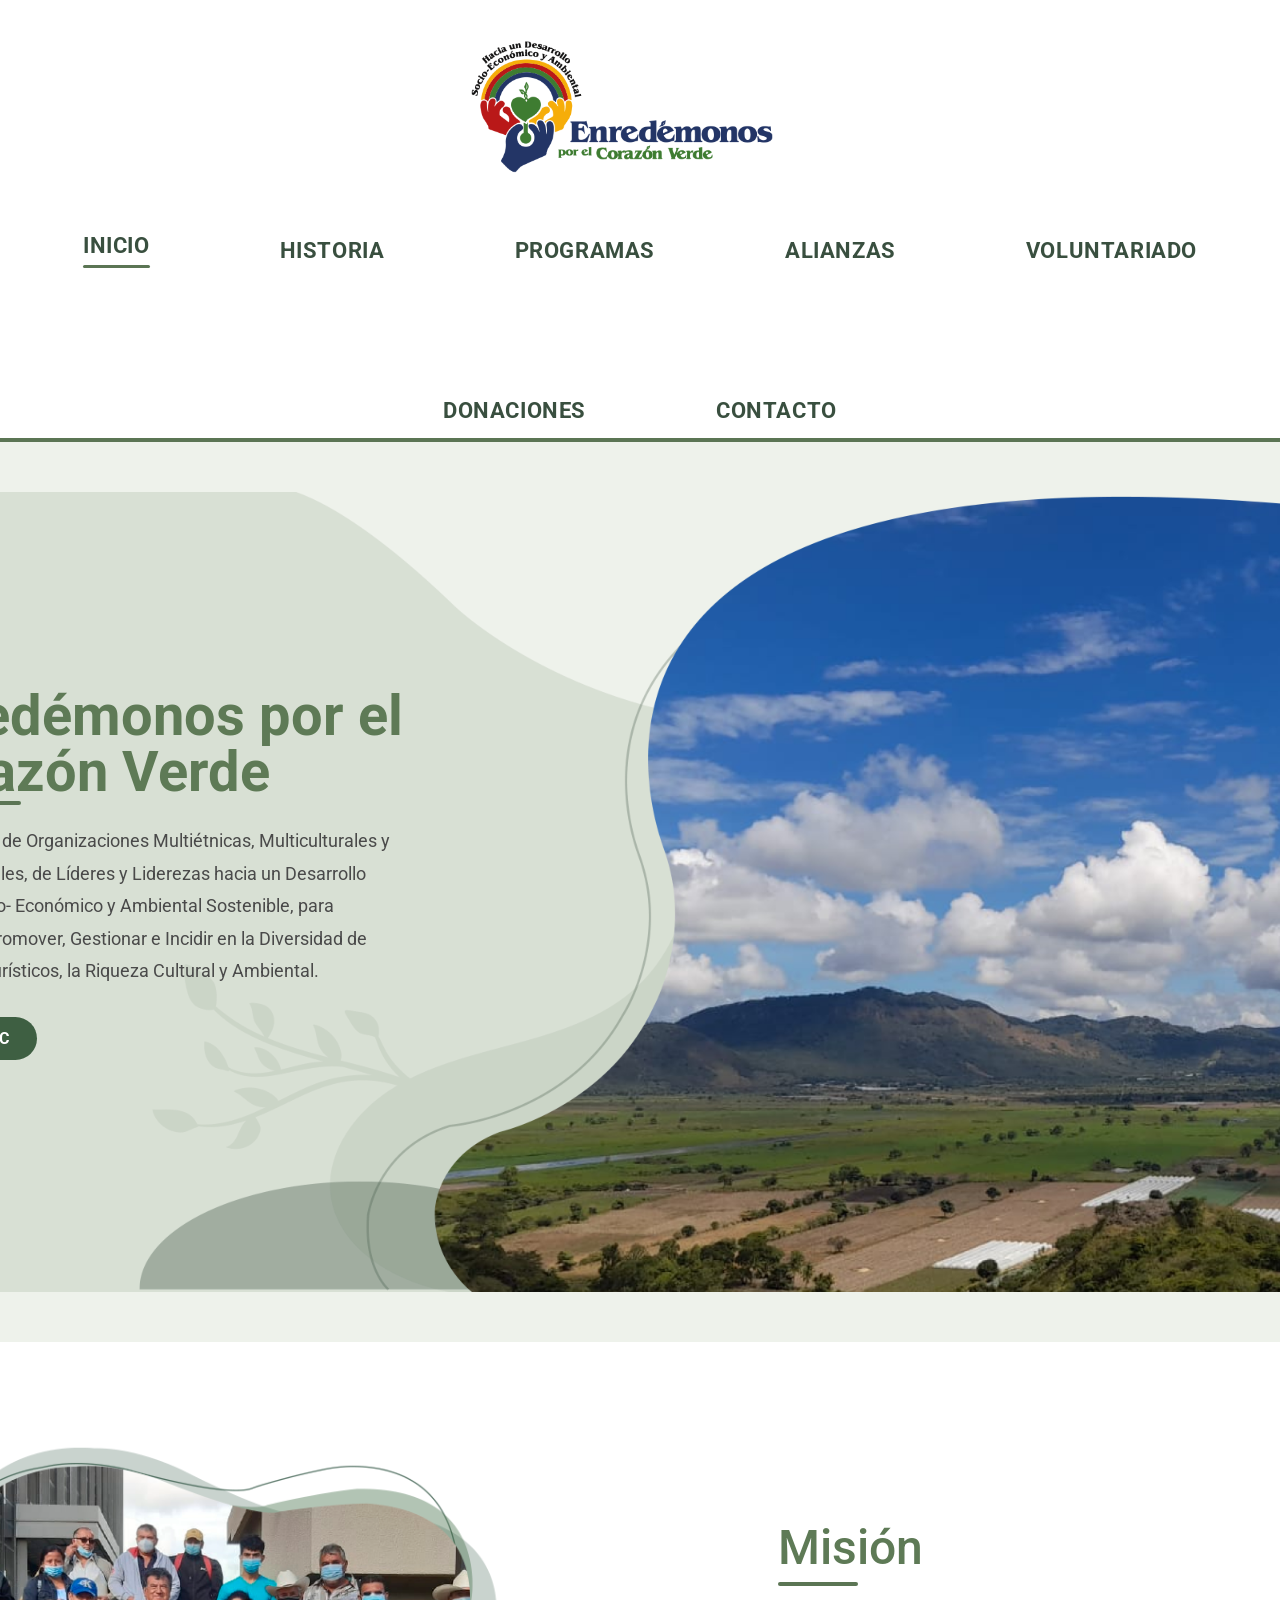
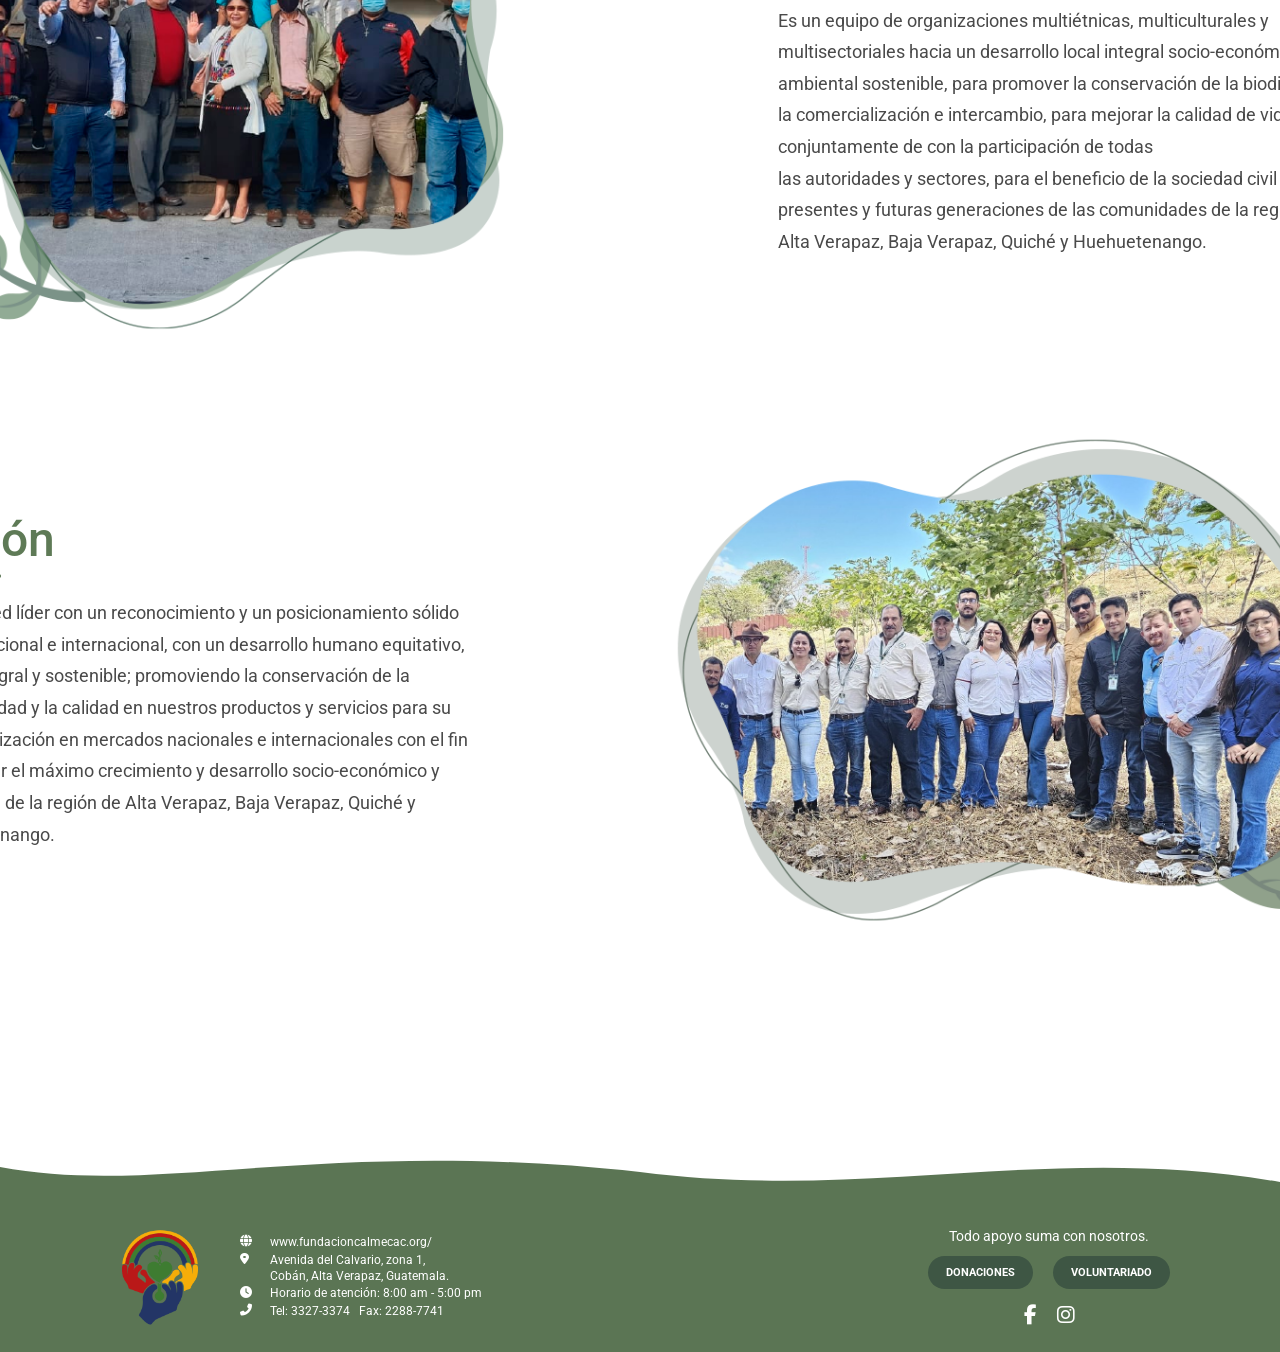
==== commit af138d97: "Add files via upload" ====
--- a/index.html
+++ b/index.html
@@ -44,16 +44,13 @@
         <a href="historia.html">HISTORIA</a>
 		
         <div class="dropdown">
-   <a href="programas.html" class="dropdown-toggle">PROGRAMAS</a>
+    <a href="programas.html" class="dropdown-toggle">PROGRAMAS</a>
 
     <div class="dropdown-content">
-
         <a href="educacion ambiental.html">EDUCACIÓN AMBIENTAL</a>
         <a href="turismo.html">TURISMO</a>
         <a href="comercializacion.html">COMERCIALIZACIÓN DE PRODUCTOS Y SERVICIOS</a>
-
-    </div>
-
+    </div>
 </div>
 		
         <a href="alianzas.html">ALIANZAS</a>
@@ -179,19 +176,20 @@
 
     // dropdown móvil (más seguro)
     document.querySelectorAll(".dropdown-toggle").forEach(function (toggle) {
-        toggle.addEventListener("click", function (e) {
-
-            if (window.innerWidth <= 768) {
-                e.preventDefault();
-
-                const parent = this.parentElement;
-                parent.classList.toggle("open");
+    toggle.addEventListener("click", function (e) {
+
+        if (window.innerWidth <= 768) {
+           
+
+            const parent = this.parentElement;
+            parent.classList.toggle("open");
             }
 
         });
     });
 
 });
+		
 </script>
 	
 	
--- a/css/style.css
+++ b/css/style.css
@@ -208,28 +208,26 @@
         text-align: center;
     }
 
-    .dropdown-content {
-        display: none;
-        position: static;
-        transform: none;
-        box-shadow: none;
-        background: transparent;
-        padding: 0;
-        margin-top: 5px;
-        border-radius: 0;
-        min-width: auto;
-    }
-
-    .dropdown.open .dropdown-content {
-        display: block;
-    }
+	.dropdown-content{
+    display: block;
+    position: static;
+    transform: none;
+    box-shadow: none;
+    background: transparent;
+    padding: 0;
+    margin-top: 5px;
+}
 	
 	 .dropdown-content a {
-        font-size: 12px;
-        padding: 8px 20px;
-        white-space: normal;
-        color: #6b8565 !important;
-    }
+       font-size: 12px;
+    padding: 8px 20px;
+    padding-left: 40px;
+
+    color: #6b8565 !important;
+    }
+	
+	
+	
 	
 	/* ==========================
    HOVER EN EL MENÚ (ESCRITORIO Y MÓVIL)
--- a/css/historia.css
+++ b/css/historia.css
@@ -656,12 +656,12 @@
 }
 
 	.historia-info .info-text h2{
-    font-size: 1.8rem;
+    font-size: 1.7rem;
 }
 
 .historia-info .info-text p{
-    font-size: 1rem;
-    line-height: 1.5;
+    font-size: 0.8rem;
+    line-height: 1.4;
 	word-wrap: break-word;
     overflow-wrap: anywhere;
     word-break: normal;
@@ -670,12 +670,12 @@
 }
 	
 	 .historia-right{
+    width: 90%;
+    align-items: center;
+}
+
+.historia-right .data-card{
     width: 100%;
-    align-items: center;
-}
-
-.historia-right .data-card{
-    width: 90%;
     padding: 20px;
     min-height: 170px;
 
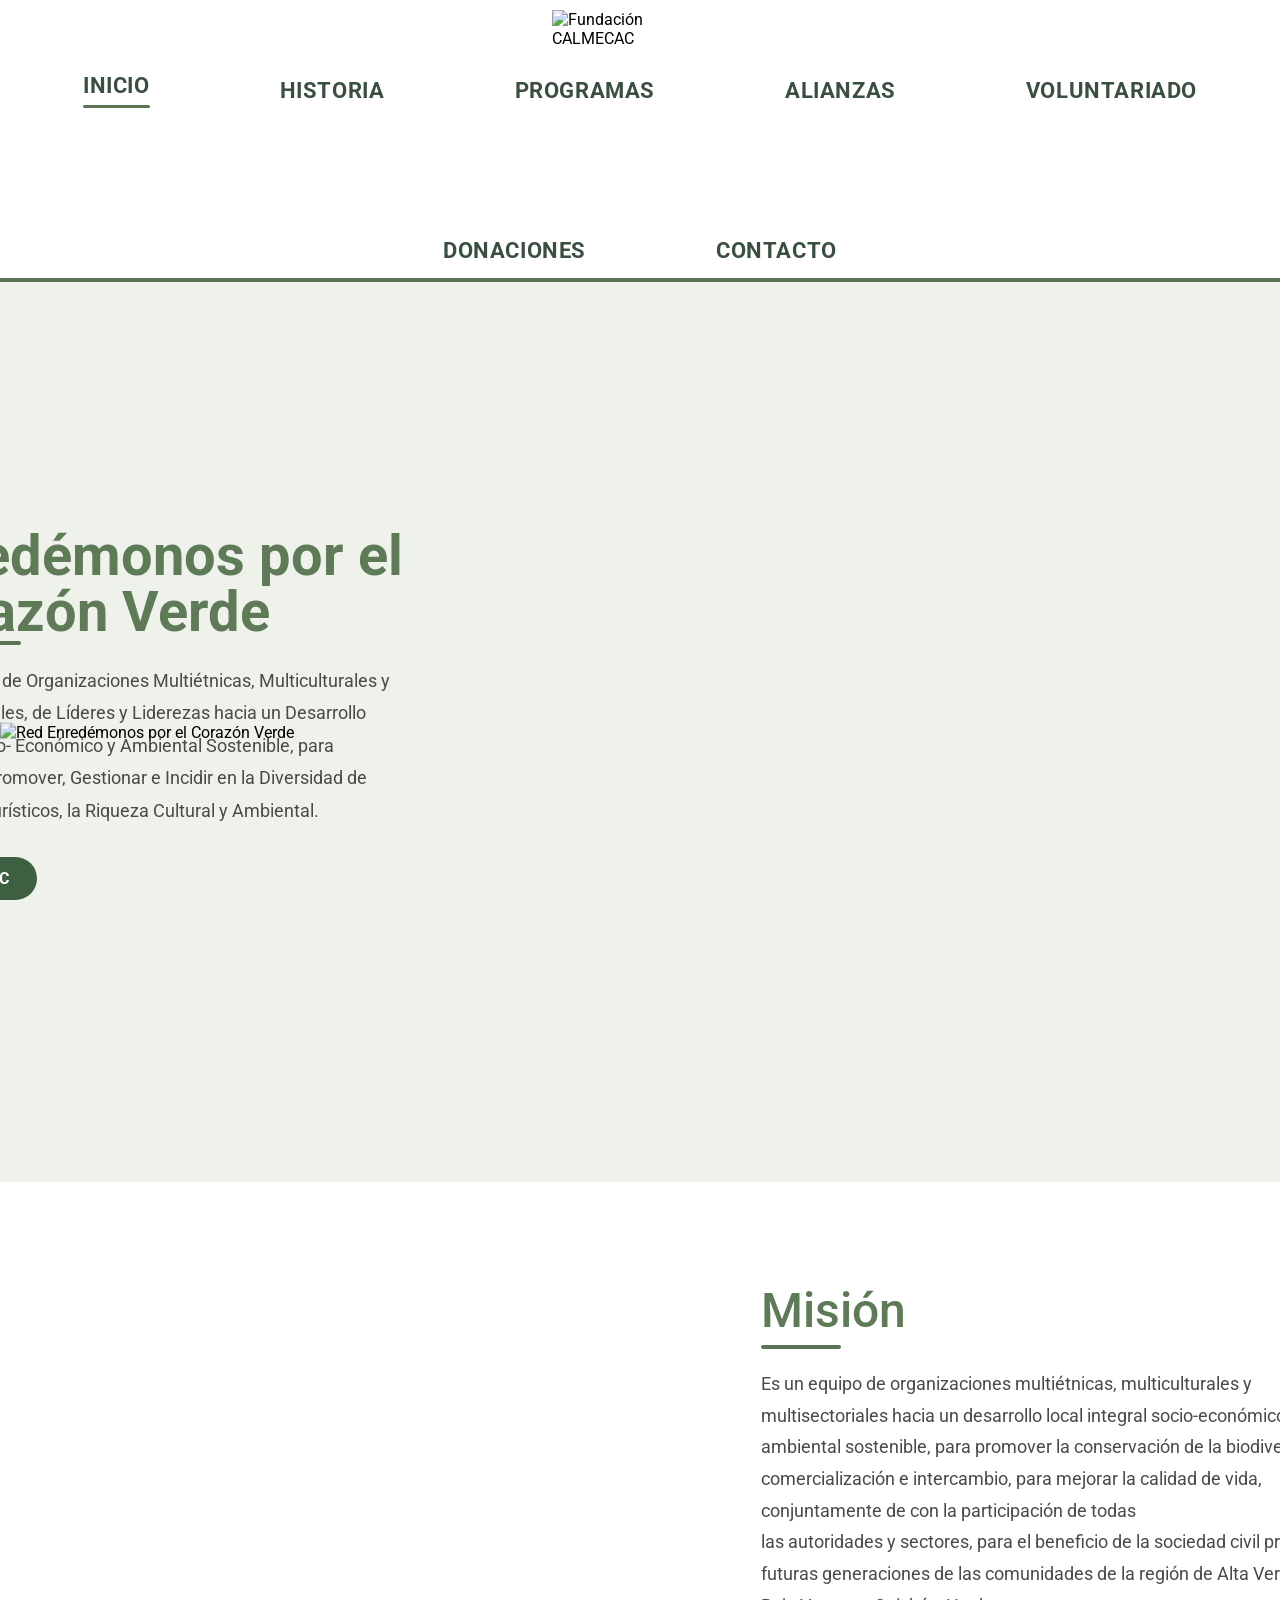
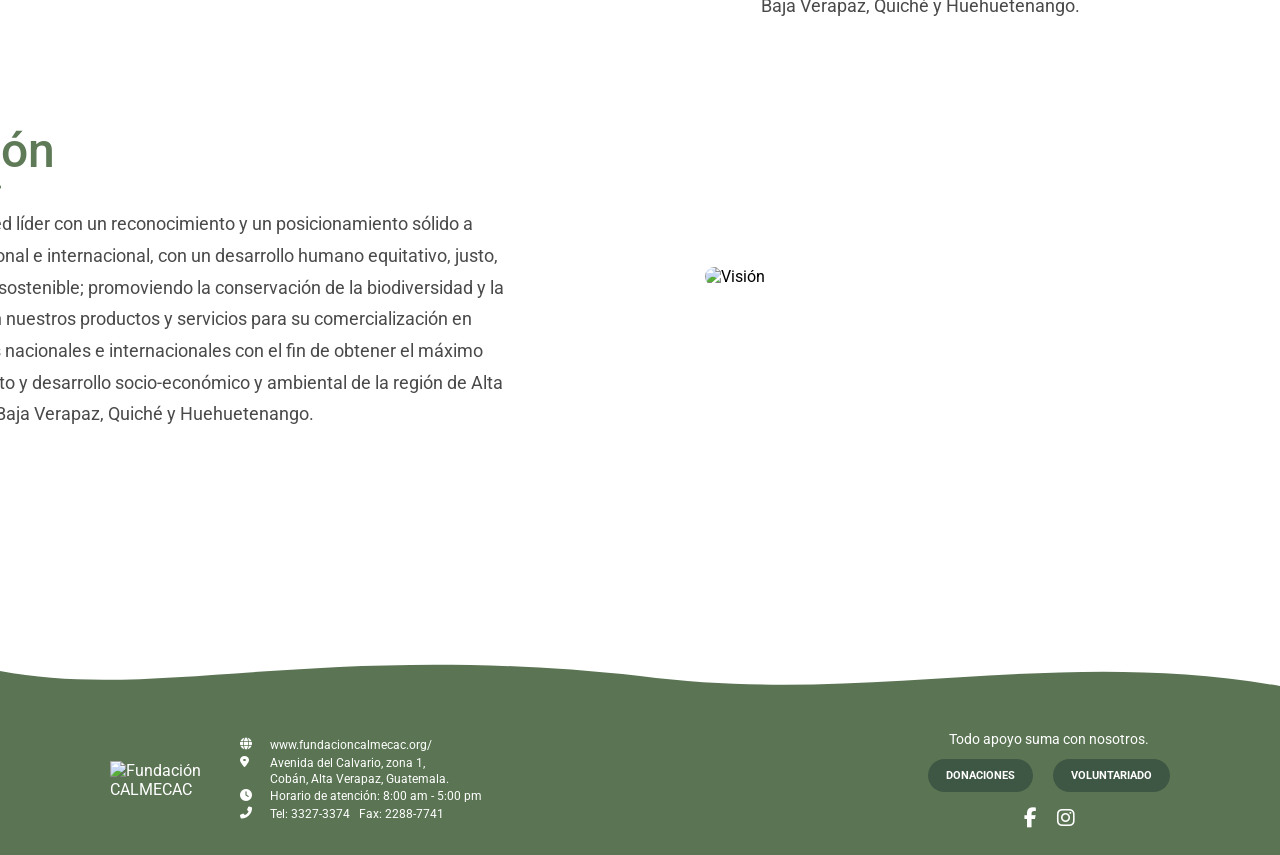
==== commit ec7f2864: "Add files via upload" ====
--- a/index.html
+++ b/index.html
@@ -146,8 +146,8 @@
       <p class="footer-message">Todo apoyo suma con nosotros.</p>
 
       <div class="footer-buttons">
-        <a href="#" class="footer-btn">DONACIONES</a>
-        <a href="#" class="footer-btn">VOLUNTARIADO</a>
+        <a href="donaciones.html" class="footer-btn">DONACIONES</a>
+        <a href="voluntariado.html" class="footer-btn">VOLUNTARIADO</a>
       </div>
 
       <div class="footer-social">
--- a/css/historia.css
+++ b/css/historia.css
@@ -1,4 +1,4 @@
-@charset "utf-8";
+ @charset "utf-8";
 /* CSS Document */
 
 /* RESET */
@@ -11,6 +11,7 @@
 /* BODY */
 body{
     font-family: 'Roboto', sans-serif;
+	background: #FFFFFF;
 }
 
 /* HEADER */
@@ -321,7 +322,7 @@
 
 .hero-historia .hero-text p{
     font-size: 1.4rem;
-    line-height: 1.8;
+    line-height: 1.5;
     color: #4a4a4a;
     margin-bottom: 30px;
 }
@@ -391,7 +392,7 @@
         justify-content: center;
         align-items: flex-start;
 
-        padding-top: 170px;
+        padding-top: 110px;
     }
 
     /* TEXTO */
@@ -462,7 +463,7 @@
     justify-content: space-between;
     gap: 40px;
     padding: 40px 8%;
-    background: #FFFFFF;
+    background: #FFFFFF importan!;
     
 	
 }
@@ -555,7 +556,7 @@
 
     border-radius: 30px;
 
-    padding: 30px 75px;
+    padding: 50px 75px;
 
     min-height: 245px;
 
@@ -653,6 +654,13 @@
 	
 	.historia-info .info-text {
     min-width: 0;
+}
+	
+	.historia-right .small-title{
+    font-size: 1.20rem;
+    font-weight: 500;
+    letter-spacing: 0.5px;
+    margin-bottom: 4px;
 }
 
 	.historia-info .info-text h2{
@@ -676,7 +684,7 @@
 
 .historia-right .data-card{
     width: 100%;
-    padding: 20px;
+    padding: 50px 65px;
     min-height: 170px;
 
     gap: 15px;
--- a/css/programas.css
+++ b/css/programas.css
@@ -344,7 +344,7 @@
 
     padding: 80px 8%;
 
-    background: #F5F5F5;
+    background: #FFFFFFF;
 
     flex-wrap: wrap;
 }
@@ -532,7 +532,7 @@
 .programas-info .icon-circle{
     width: 130px;
     height: 130px;
-    background: #DDE1D3;
+    background: #DDFE1D3;
 
     border-radius: 33px;   /* esquinas redondeadas */
 
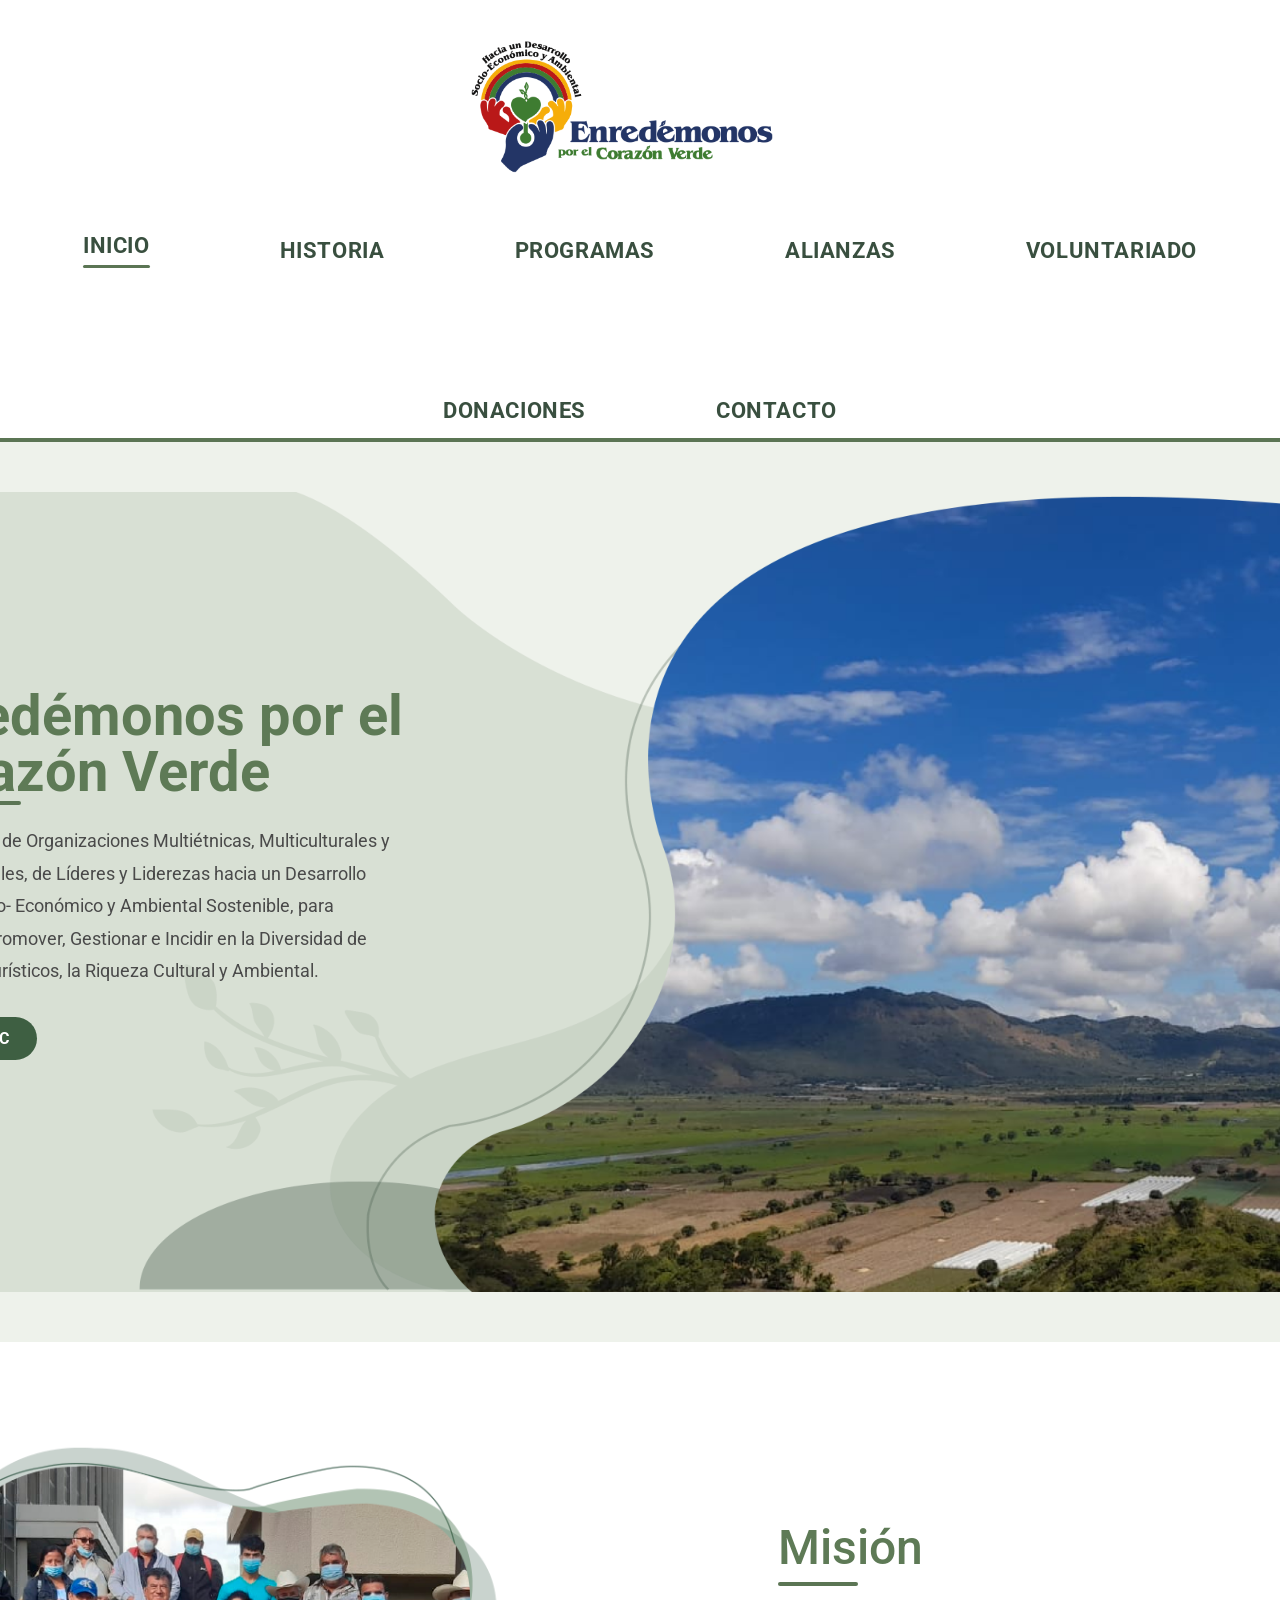
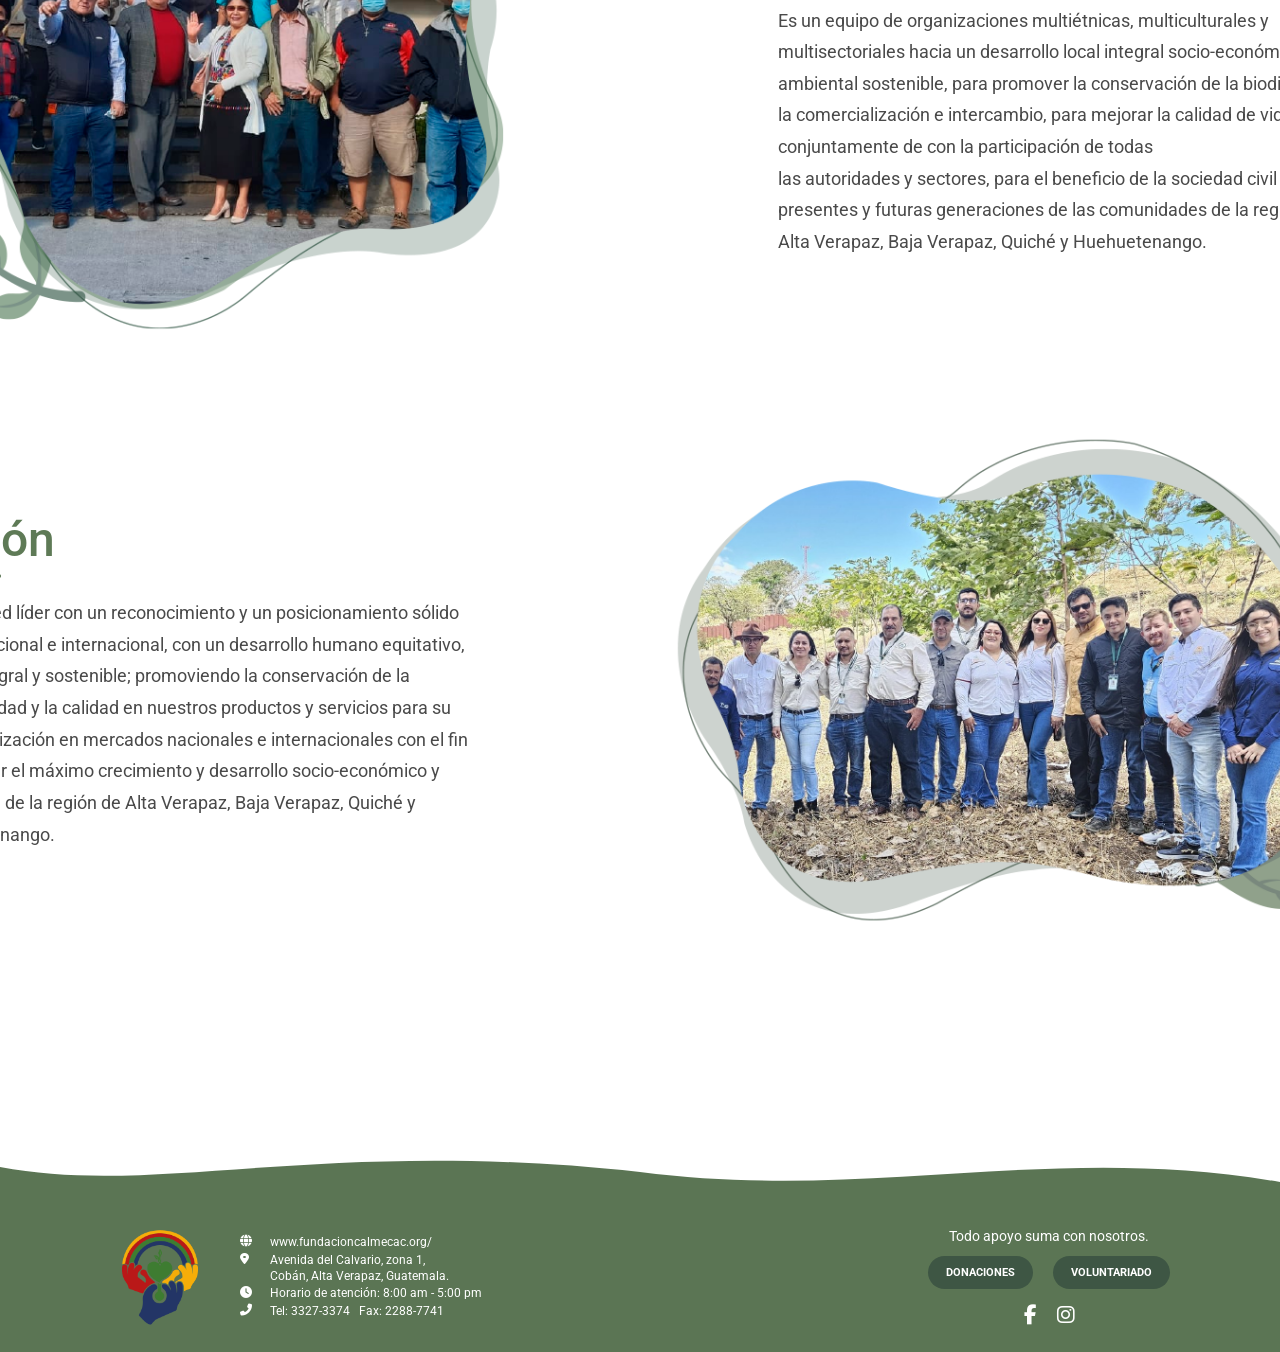
==== commit af137193: "Update index.html" ====
--- a/index.html
+++ b/index.html
@@ -24,7 +24,7 @@
 
 <body>
 	
-	<header class="header">
+	<header class="header" id="inicio">
 		
 
     <!-- LOGO -->
@@ -217,6 +217,30 @@
 
 revealOnScroll();
 </script>
+
+<script>
+
+const botonArriba = document.querySelector(".btn-arriba");
+
+window.addEventListener("scroll", function(){
+
+    if(window.scrollY > 400){
+
+        botonArriba.classList.add("mostrar");
+
+    }else{
+
+        botonArriba.classList.remove("mostrar");
+
+    }
+
+});
+	
+	<!-- BOTÓN VOLVER ARRIBA -->
+
+<a href="#inicio" class="btn-arriba" aria-label="Volver al inicio">
+    <i class="fa-solid fa-arrow-up"></i>
+</a>
 	
 </body>
 </html>
--- a/css/programas.css
+++ b/css/programas.css
@@ -444,7 +444,7 @@
     }
 
     .hero-programas .hero-bg img{
-        content: url("../img/programa mobile.png");
+        content: url("../img/movil-programa.png");
         width: 100%;
         height: auto;
         display: block;
@@ -467,24 +467,39 @@
 
     .hero-programas .hero-text{
         width: 100%;
-    max-width: 420px;
+    max-width: 425px;
     margin: 0;
     transform: translateX(-15px);
     }
 
     .hero-programas .hero-text h1{
         font-size: 2.3rem;
-        color: #7D444A;
+        color: #FFFF;
         margin-bottom: 20px;
         text-align: left;
         position: relative;
     }
-	
+
+	/* LÍNEA VERDE */
+    .hero-programas .hero-text h1::after{
+        content: "";
+
+        display: block;
+
+        width: 110px;
+        height: 4px;
+
+        background-color: #ffffff;
+
+        border-radius: 50px;
+
+        margin: 18px 0 0 53px;
+    }
 	
 
     .hero-programas .hero-text p{
-        color: #394F3F;
-        font-size: 0.8rem;
+        color:  #FFFFFF;
+        font-size: 0.9rem;
         line-height: 1.8;
         margin-bottom: 30px;
         text-align: left;
@@ -941,4 +956,4 @@
         background-color: #F3F7F1;   /* Fondo muy suave opcional */
         border-radius: 8px;
     }
-}+}
